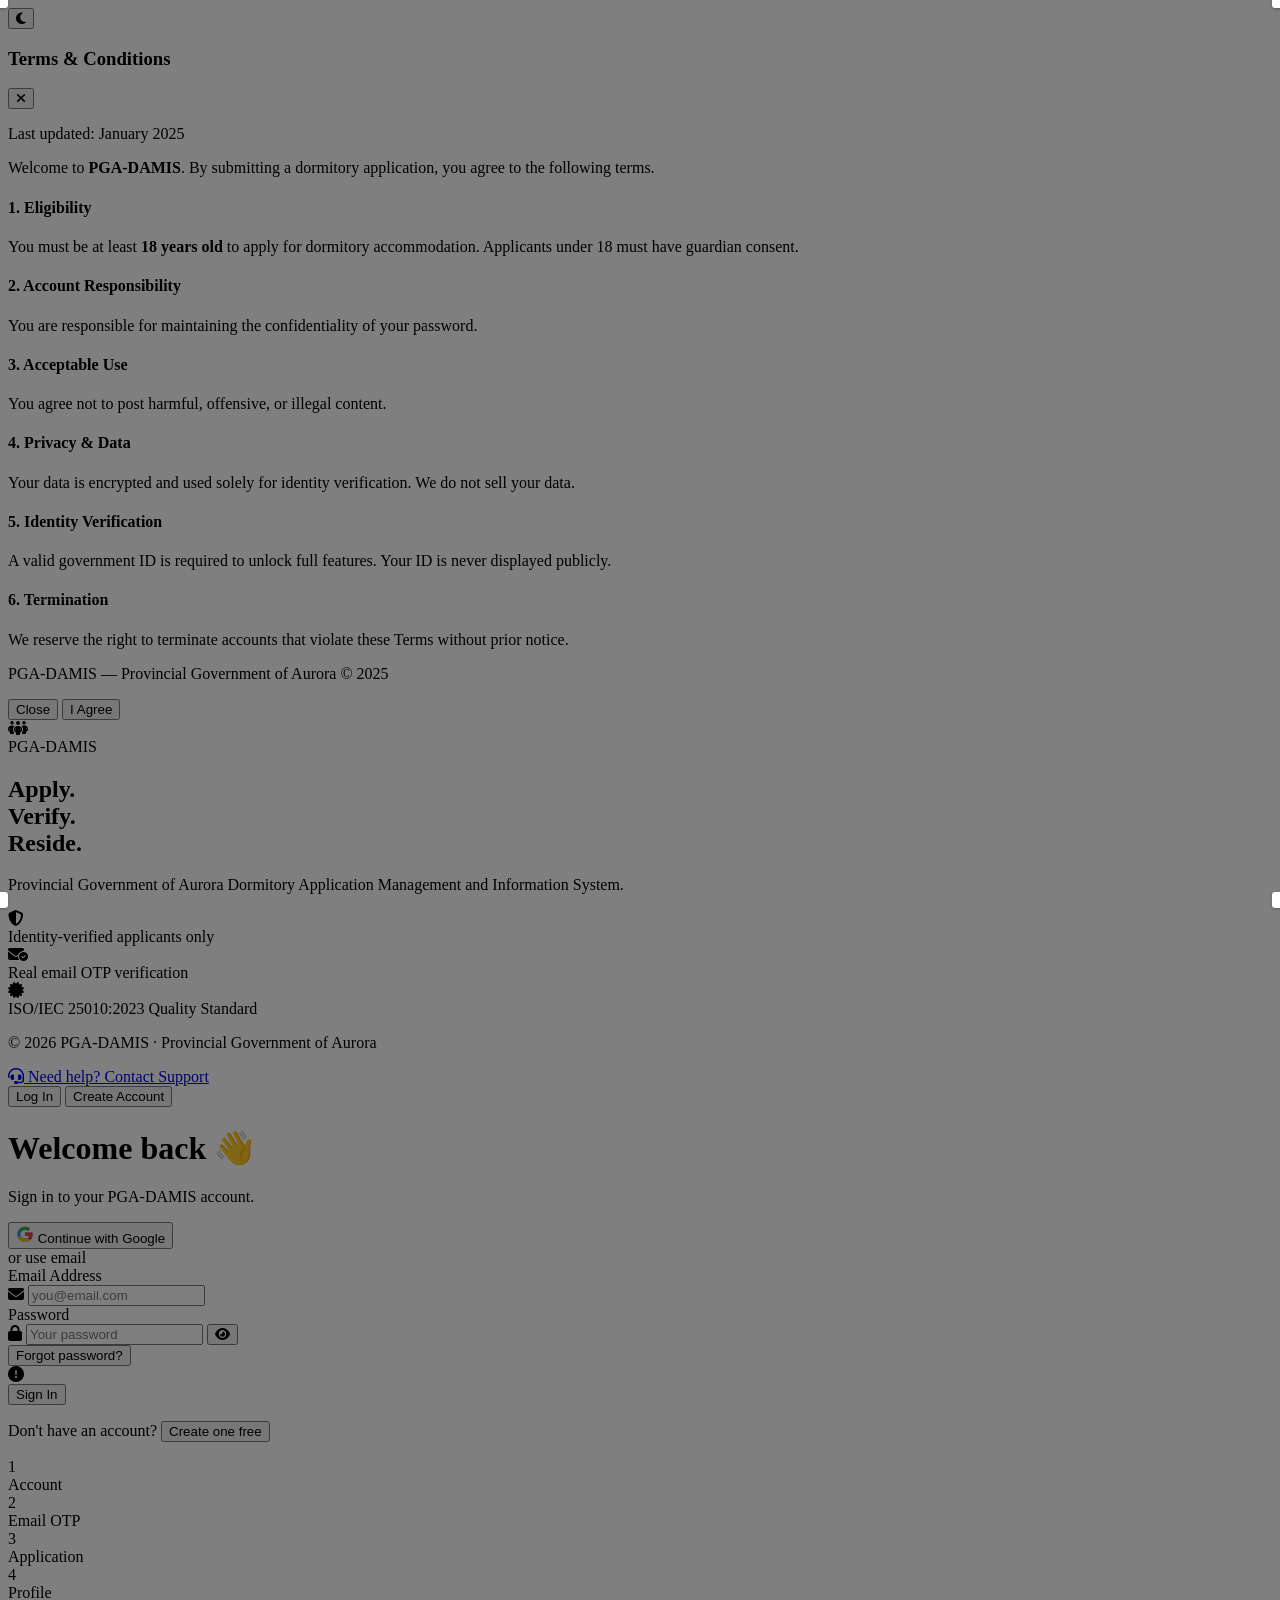
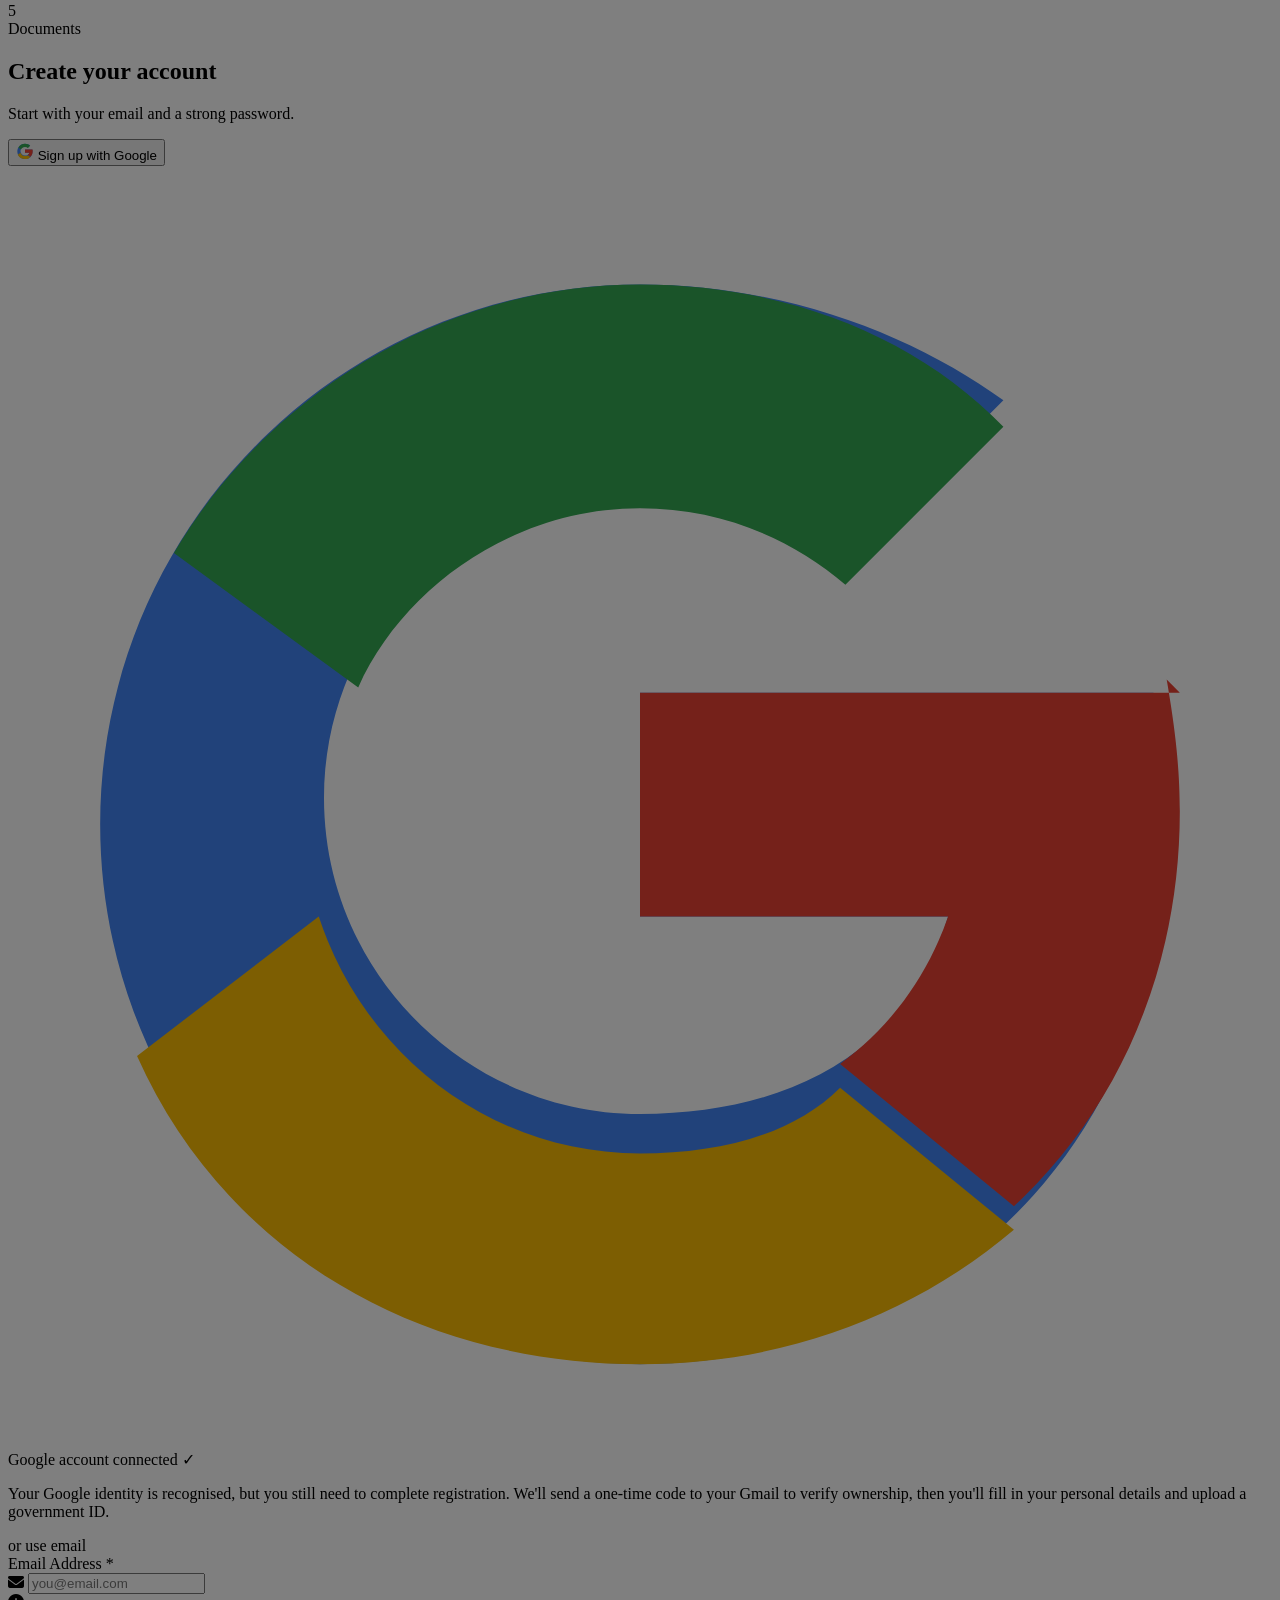
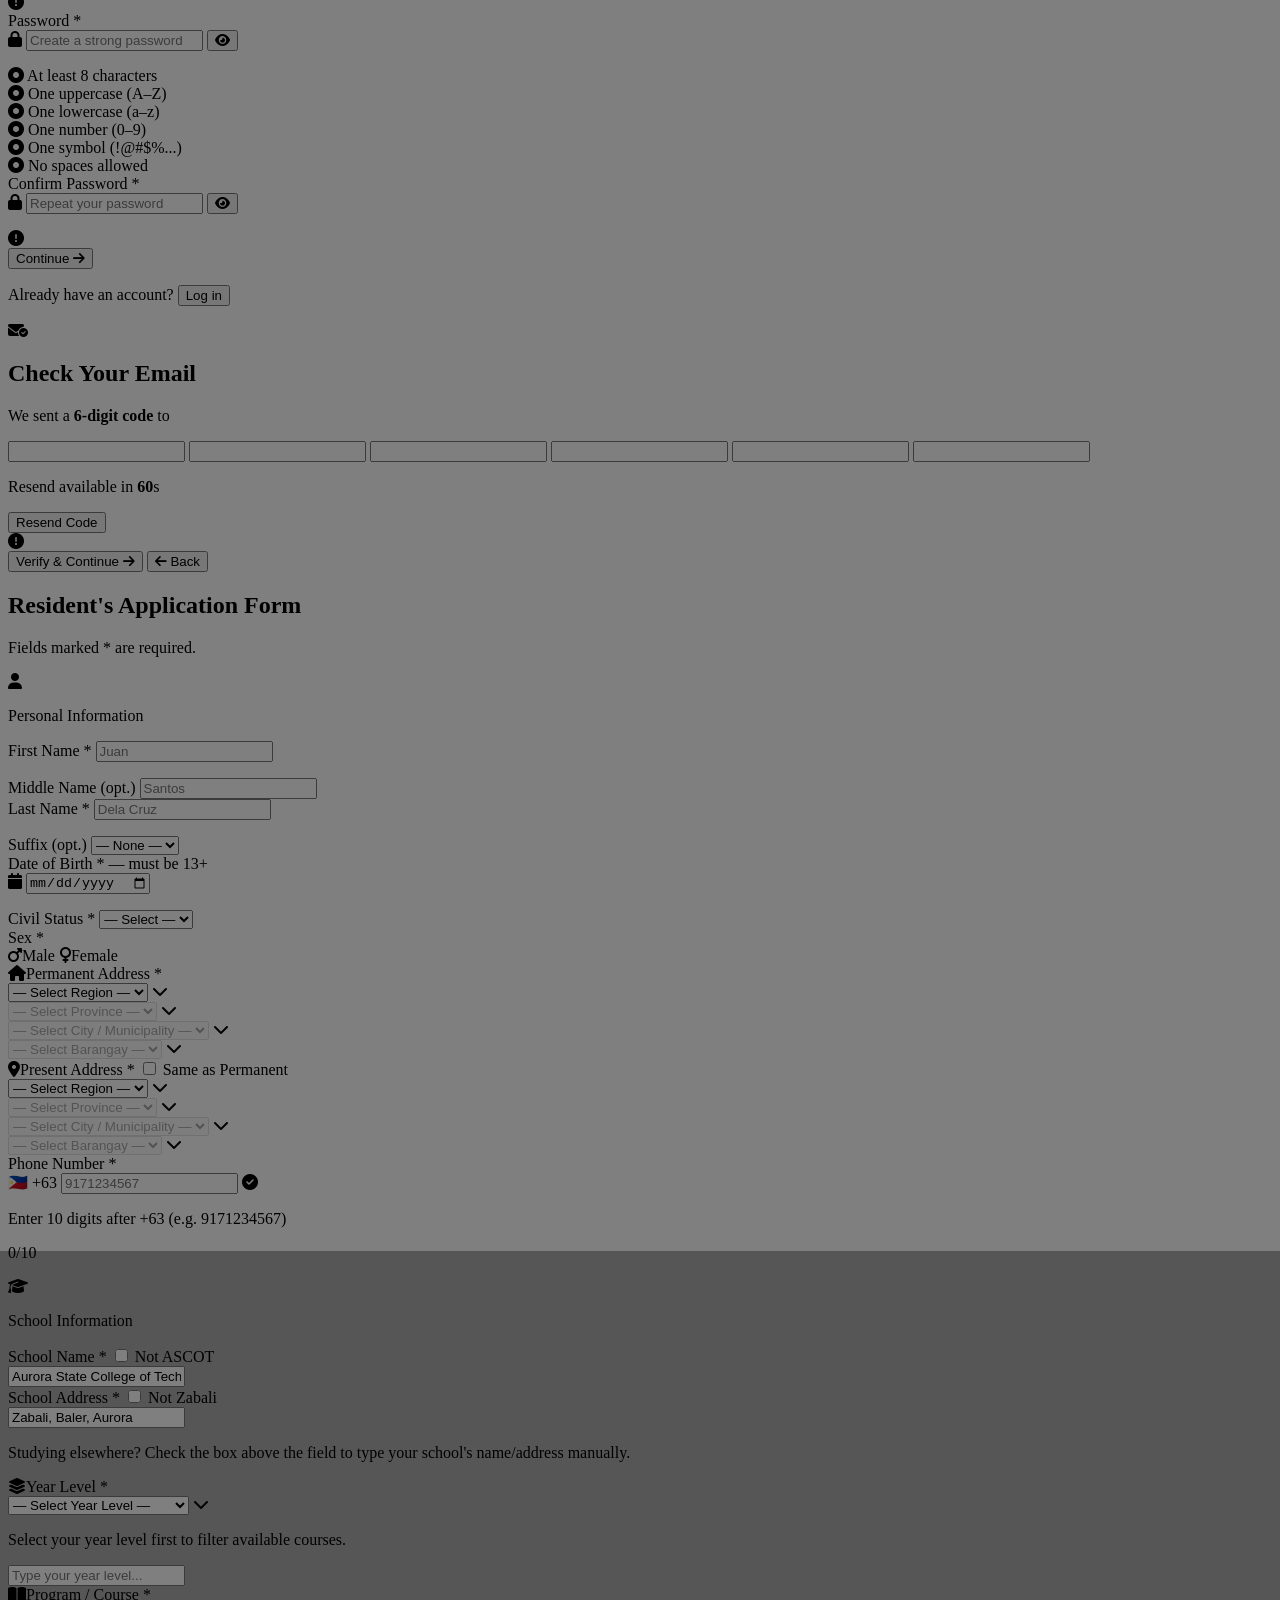
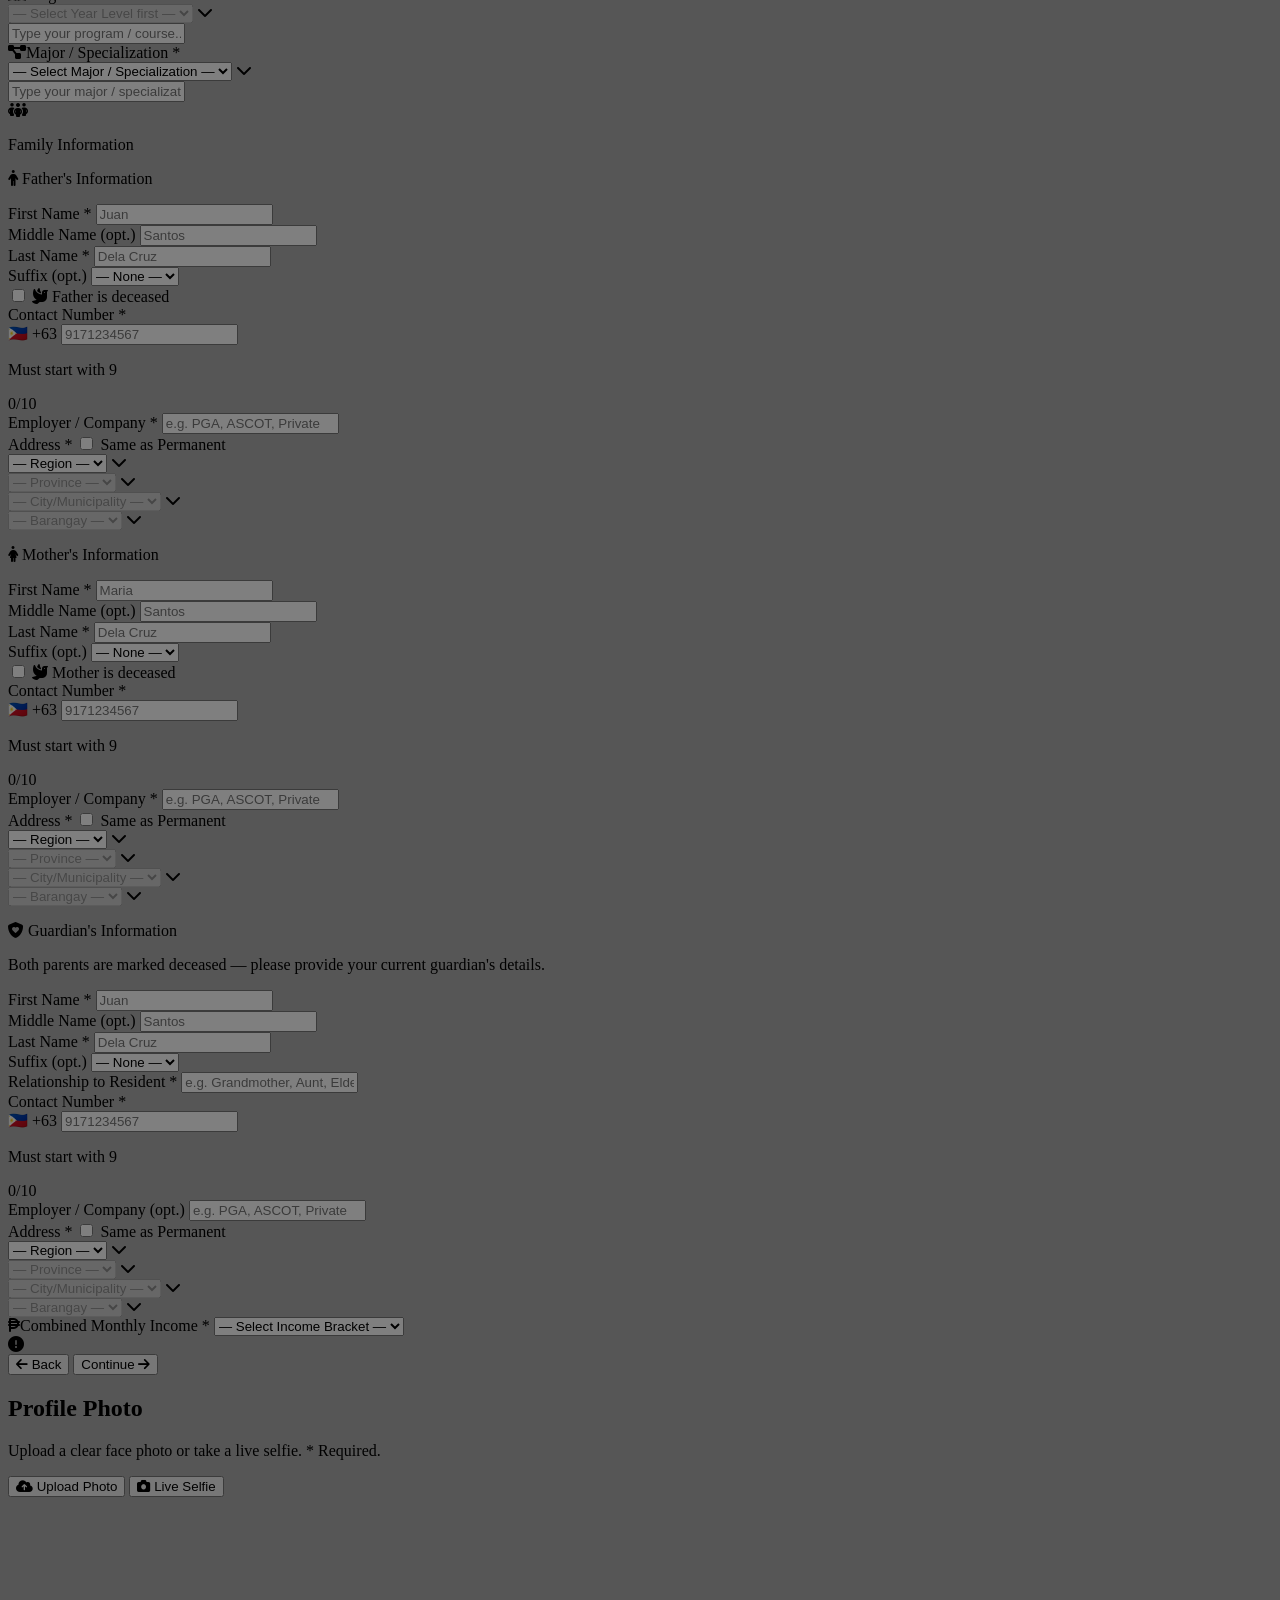
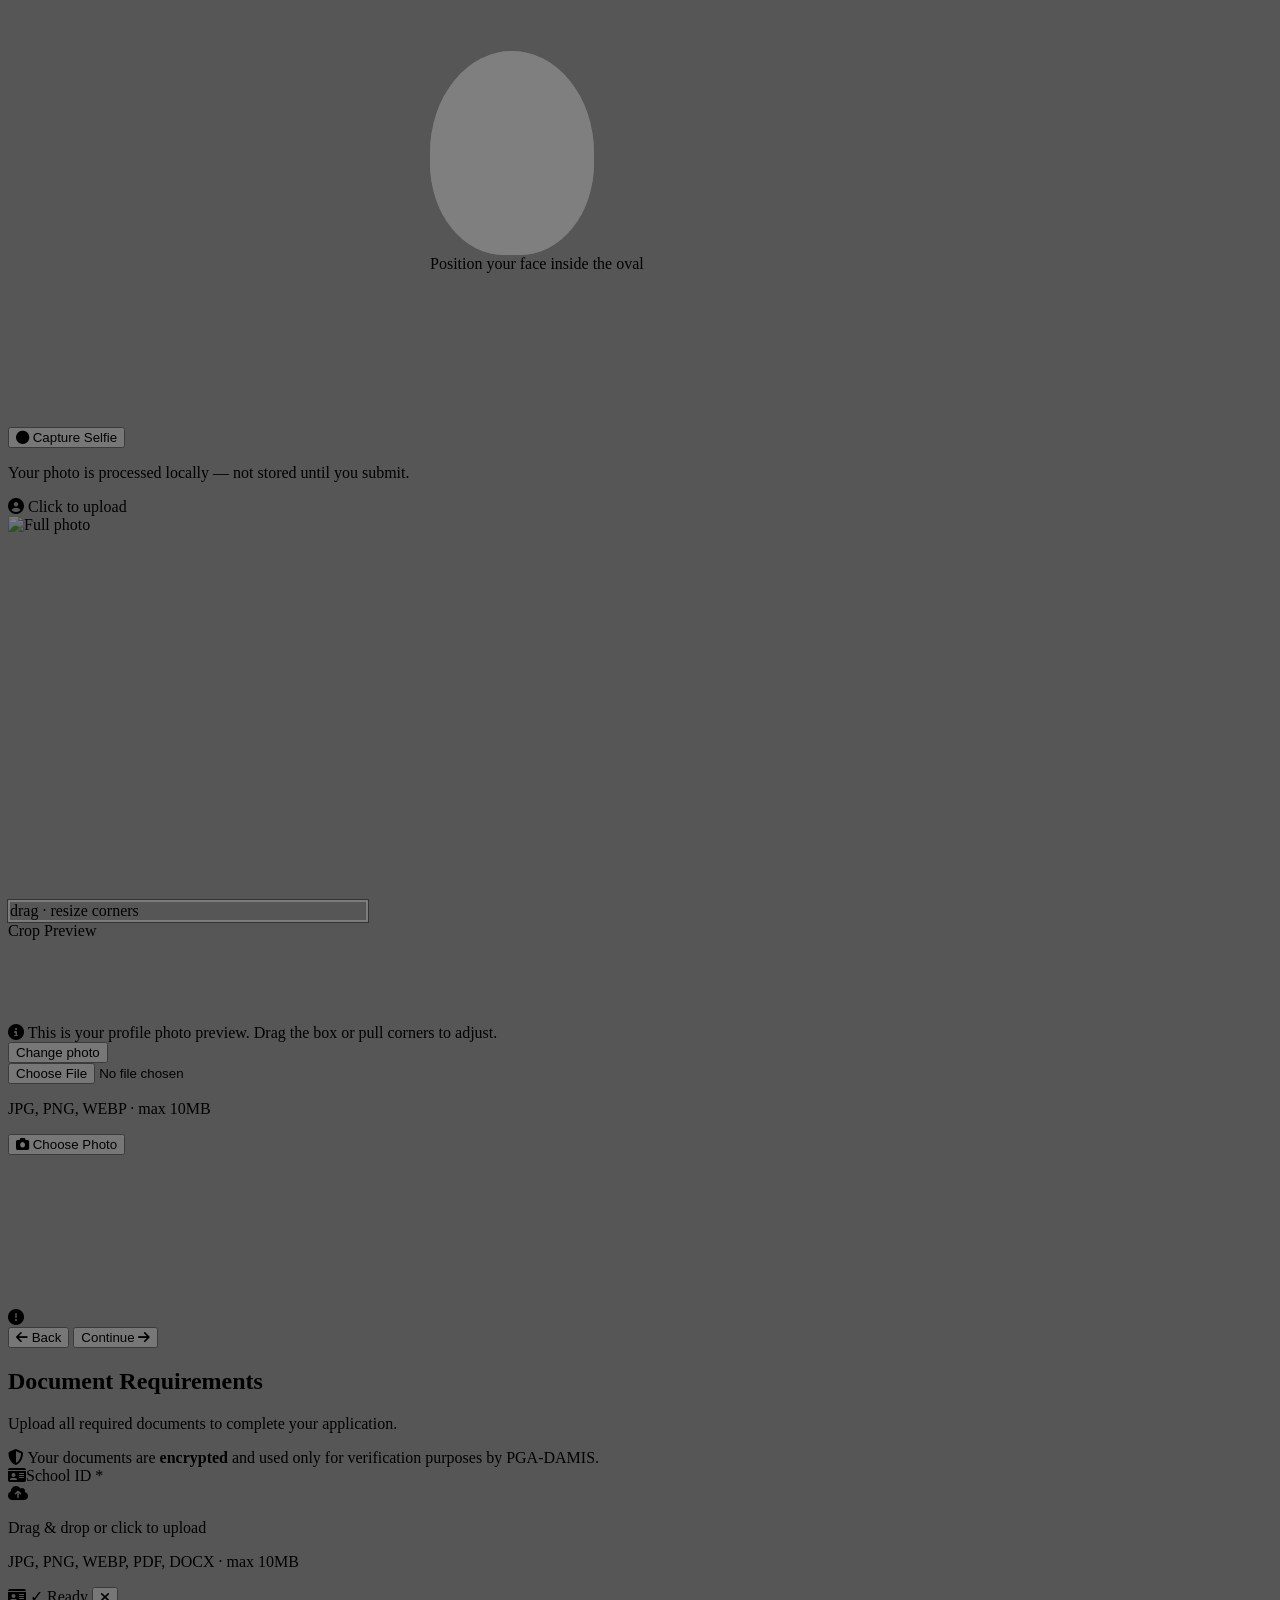
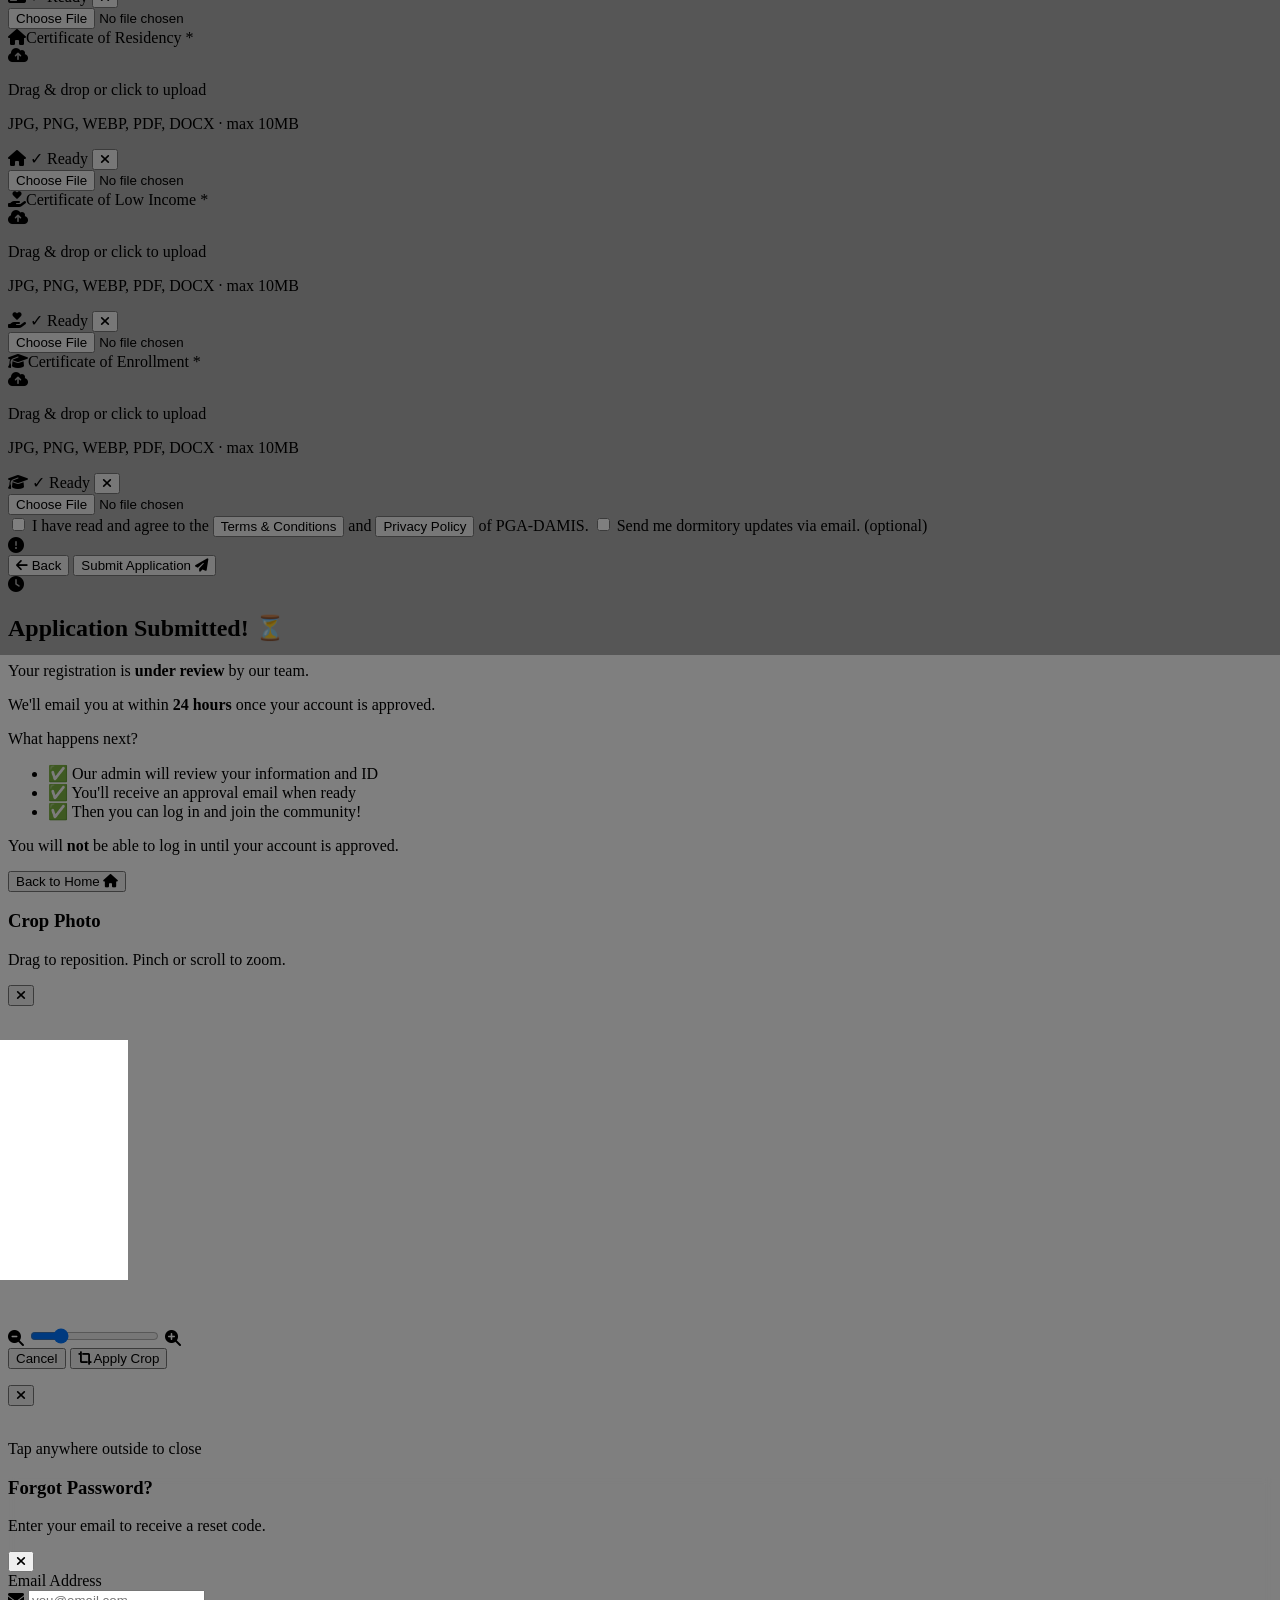
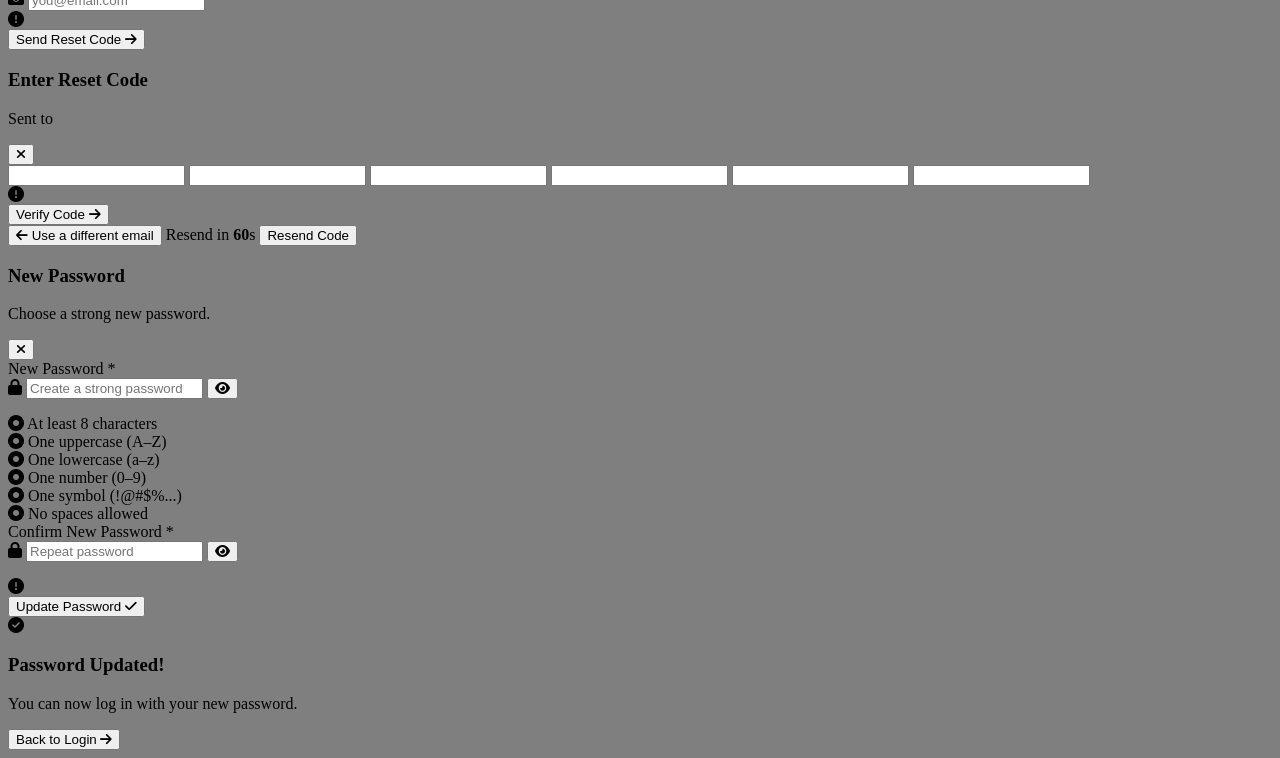
==== public/index.html @ a1fb6dff "Add manual entry+suggestions for course fields, manual school toggle, deceased parent flags, and gua" ====
<!DOCTYPE html>
<html lang="en">
<head>
  <meta charset="UTF-8"/>
  <meta name="viewport" content="width=device-width, initial-scale=1.0"/>
  <title>PGA-DAMIS — Dormitory Application</title>
  <script src="https://cdn.tailwindcss.com"></script>
  <link href="https://fonts.googleapis.com/css2?family=Plus+Jakarta+Sans:wght@300;400;500;600;700;800&display=swap" rel="stylesheet"/>
  <link rel="stylesheet" href="https://cdnjs.cloudflare.com/ajax/libs/font-awesome/6.5.0/css/all.min.css"/>
  <link rel="stylesheet" href="/css/auth.css"/>
  <script>
    // Apply dark mode immediately to avoid flash
    if (localStorage.theme === 'dark' || (!('theme' in localStorage) && window.matchMedia('(prefers-color-scheme: dark)').matches)) {
      document.documentElement.classList.add('dark');
    }
  </script>
  <script>
    tailwind.config = {
      darkMode: 'class',
      theme: {
        extend: {
          fontFamily: { sans: ['Plus Jakarta Sans','sans-serif'] },
          colors: { brand: { 50:'#eff6ff',100:'#dbeafe',200:'#bfdbfe',400:'#60a5fa',500:'#3b82f6',600:'#2563eb',700:'#1d4ed8' } }
        }
      }
    }
  </script>
</head>
<body class="min-h-screen bg-slate-100 dark:bg-slate-950 font-sans flex items-center justify-center p-4 transition-colors">

<!-- Dark mode toggle -->
<button onclick="toggleDark()" id="dark-btn" title="Toggle dark mode"
  class="fixed top-4 right-4 z-50 w-9 h-9 rounded-xl bg-white dark:bg-slate-800 border border-slate-200 dark:border-slate-700 shadow-sm flex items-center justify-center text-slate-500 dark:text-slate-300 hover:bg-slate-50 dark:hover:bg-slate-700 transition-colors">
  <i id="dark-icon" class="fa-solid fa-moon text-sm"></i>
</button>

<!-- TERMS MODAL -->
<div id="terms-modal" class="fixed inset-0 z-50 hidden items-center justify-center modal-bg p-4">
  <div class="bg-white dark:bg-slate-900 rounded-2xl shadow-2xl w-full max-w-lg anim-pop">
    <div class="flex items-center justify-between px-6 py-4 border-b border-slate-100">
      <h3 class="font-extrabold text-slate-800 text-lg">Terms &amp; Conditions</h3>
      <button onclick="closeTerms()" class="w-8 h-8 rounded-full bg-slate-100 hover:bg-slate-200 flex items-center justify-center text-slate-500"><i class="fa-solid fa-xmark text-sm"></i></button>
    </div>
    <div class="terms-body px-6 py-4 text-sm text-slate-600 leading-relaxed space-y-3">
      <p class="font-bold text-slate-700">Last updated: January 2025</p>
      <p>Welcome to <strong>PGA-DAMIS</strong>. By submitting a dormitory application, you agree to the following terms.</p>
      <h4 class="font-bold text-slate-700 mt-2">1. Eligibility</h4>
      <p>You must be at least <strong>18 years old</strong> to apply for dormitory accommodation. Applicants under 18 must have guardian consent.</p>
      <h4 class="font-bold text-slate-700">2. Account Responsibility</h4>
      <p>You are responsible for maintaining the confidentiality of your password.</p>
      <h4 class="font-bold text-slate-700">3. Acceptable Use</h4>
      <p>You agree not to post harmful, offensive, or illegal content.</p>
      <h4 class="font-bold text-slate-700">4. Privacy &amp; Data</h4>
      <p>Your data is encrypted and used solely for identity verification. We do not sell your data.</p>
      <h4 class="font-bold text-slate-700">5. Identity Verification</h4>
      <p>A valid government ID is required to unlock full features. Your ID is never displayed publicly.</p>
      <h4 class="font-bold text-slate-700">6. Termination</h4>
      <p>We reserve the right to terminate accounts that violate these Terms without prior notice.</p>
      <p class="text-slate-400 text-xs pt-2">PGA-DAMIS — Provincial Government of Aurora © 2025</p>
    </div>
    <div class="px-6 py-4 border-t border-slate-100 flex gap-3">
      <button onclick="closeTerms()" class="flex-1 border border-slate-200 text-slate-500 font-bold py-2.5 rounded-xl text-sm hover:bg-slate-50">Close</button>
      <button onclick="acceptTerms()" class="flex-1 bg-blue-600 hover:bg-blue-700 text-white font-bold py-2.5 rounded-xl text-sm">I Agree</button>
    </div>
  </div>
</div>

<!-- MAIN CARD -->
<div class="w-full max-w-5xl bg-white dark:bg-slate-900 rounded-3xl shadow-2xl overflow-hidden flex min-h-[600px]">

  <!-- LEFT BRAND PANEL -->
  <div class="brand-panel hidden md:flex flex-col justify-between w-[42%] p-10 text-white relative z-10">
    <div class="brand-dots"></div>
    <div class="relative z-10 flex items-center gap-3">
      <div class="w-10 h-10 bg-white/20 rounded-xl flex items-center justify-center backdrop-blur-sm">
        <i class="fa-solid fa-people-group text-white text-lg"></i>
      </div>
      <span class="text-xl font-extrabold tracking-tight">PGA-DAMIS</span>
    </div>
    <div class="relative z-10 space-y-5">
      <div class="w-12 h-1 bg-white/40 rounded-full"></div>
      <h2 class="text-3xl font-extrabold leading-snug">Apply.<br/>Verify.<br/>Reside.</h2>
      <p class="text-white/65 text-sm leading-relaxed">Provincial Government of Aurora Dormitory Application Management and Information System.</p>
      <div class="space-y-3 pt-1">
        <div class="flex items-center gap-3 text-sm text-white/75">
          <div class="w-7 h-7 rounded-full bg-white/15 flex items-center justify-center flex-shrink-0"><i class="fa-solid fa-shield-halved text-xs"></i></div>
          Identity-verified applicants only
        </div>
        <div class="flex items-center gap-3 text-sm text-white/75">
          <div class="w-7 h-7 rounded-full bg-white/15 flex items-center justify-center flex-shrink-0"><i class="fa-solid fa-envelope-circle-check text-xs"></i></div>
          Real email OTP verification
        </div>
        <div class="flex items-center gap-3 text-sm text-white/75">
          <div class="w-7 h-7 rounded-full bg-white/15 flex items-center justify-center flex-shrink-0"><i class="fa-solid fa-certificate text-xs"></i></div>
          ISO/IEC 25010:2023 Quality Standard
        </div>
      </div>
    </div>
    <p class="relative z-10 text-white/35 text-xs">© 2026 PGA-DAMIS · Provincial Government of Aurora</p>
    <a href="mailto:support@pgadamis.gov.ph" id="support-link"
       class="relative z-10 mt-3 flex items-center gap-2 text-white/50 hover:text-white/80 text-xs transition-colors cursor-pointer"
       onclick="event.preventDefault();showSupportInfo()">
      <i class="fa-solid fa-headset"></i> Need help? Contact Support
    </a>
  </div>

  <!-- RIGHT FORM PANEL -->
  <div class="flex-1 flex flex-col overflow-hidden bg-white dark:bg-slate-900 transition-colors">
    <div class="flex border-b border-slate-100 dark:border-slate-700 flex-shrink-0 bg-white dark:bg-slate-900">
      <button id="tab-login" onclick="showTab('login')" class="flex-1 py-4 text-sm font-bold text-blue-600 border-b-2 border-blue-600 transition-all dark:text-blue-400">Log In</button>
      <button id="tab-signup" onclick="showTab('signup')" class="flex-1 py-4 text-sm font-bold text-slate-400 dark:text-slate-500 border-b-2 border-transparent hover:text-slate-600 dark:hover:text-slate-300 transition-all">Create Account</button>
    </div>

    <div class="flex-1 overflow-y-auto">

      <!-- ═══ LOGIN ═══ -->
      <div id="panel-login" class="p-8 anim-fade-up">
        <h1 class="text-2xl font-extrabold text-slate-800 dark:text-white mb-1">Welcome back 👋</h1>
        <p class="text-slate-400 text-sm mb-6">Sign in to your PGA-DAMIS account.</p>

        <button onclick="handleGoogleAuth('login')"
          class="w-full flex items-center justify-center gap-3 border border-slate-200 dark:border-slate-700 dark:bg-slate-800 dark:text-slate-200 dark:hover:bg-slate-700 rounded-xl py-3 text-sm font-semibold text-slate-600 hover:bg-slate-50 hover:border-slate-300 mb-5 transition-all">
          <svg width="18" height="18" viewBox="0 0 48 48"><path fill="#4285F4" d="M44.5 20H24v8.5h11.7C34.2 33.6 29.7 36 24 36c-6.6 0-12-5.4-12-12s5.4-12 12-12c3 0 5.7 1.1 7.8 2.9l6-6C34.5 6.5 29.6 4.5 24 4.5 12.7 4.5 3.5 13.7 3.5 25S12.7 45.5 24 45.5c10.7 0 20-7.7 20-20.5 0-1.3-.1-2.7-.5-5z"/><path fill="#34A853" d="M6.3 14.7l7 5.1C15 16 19.2 13 24 13c3 0 5.7 1.1 7.8 2.9l6-6C34.5 6.5 29.6 4.5 24 4.5c-7.7 0-14.3 4.4-17.7 10.2z"/><path fill="#FBBC05" d="M24 45.5c5.6 0 10.4-1.9 14.2-5.1l-6.6-5.4C29.8 36.8 27 37.5 24 37.5c-5.7 0-10.5-3.8-12.2-9l-6.9 5.3C8.2 41.2 15.5 45.5 24 45.5z"/><path fill="#EA4335" d="M44.5 20H24v8.5h11.7c-.8 2.3-2.2 4.2-4.1 5.6l6.6 5.4c3.9-3.6 6.3-8.9 6.3-15 0-1.3-.1-2.7-.5-5z"/></svg>
          Continue with Google
        </button>

        <div class="flex items-center gap-3 mb-5"><div class="flex-1 h-px bg-slate-200 dark:bg-slate-700"></div><span class="text-xs text-slate-400 dark:text-slate-600 font-medium">or use email</span><div class="flex-1 h-px bg-slate-100 dark:bg-slate-700"></div></div>

        <div class="mb-4">
          <label class="block text-sm font-semibold text-slate-600 dark:text-slate-300 mb-1.5">Email Address</label>
          <div class="relative"><i class="fa-solid fa-envelope absolute left-3.5 top-1/2 -translate-y-1/2 text-slate-300 text-sm"></i>
            <input id="login-email" type="email" placeholder="you@email.com" autocomplete="email" onkeydown="if(event.key==='Enter'){event.preventDefault();$('login-pass').focus();}" class="form-input pl-10 pr-4 py-3 rounded-xl border border-slate-200 dark:border-slate-600 bg-slate-50 dark:bg-slate-800 text-sm text-slate-700 dark:text-slate-100 placeholder:text-slate-300 dark:placeholder:text-slate-500 transition-colors"/></div>
        </div>
        <div class="mb-2">
          <label class="block text-sm font-semibold text-slate-600 dark:text-slate-300 mb-1.5">Password</label>
          <div class="relative"><i class="fa-solid fa-lock absolute left-3.5 top-1/2 -translate-y-1/2 text-slate-300 text-sm"></i>
            <input id="login-pass" type="password" placeholder="Your password" autocomplete="current-password" onkeydown="if(event.key==='Enter' && $('panel-forgot').classList.contains('hidden'))handleLogin()" class="form-input pl-10 pr-10 py-3 rounded-xl border border-slate-200 dark:border-slate-600 bg-slate-50 dark:bg-slate-800 text-sm text-slate-700 dark:text-slate-100 placeholder:text-slate-300 dark:placeholder:text-slate-500 transition-colors"/>
            <button type="button" onclick="toggleVis('login-pass',this)" class="absolute right-3.5 top-1/2 -translate-y-1/2 text-slate-300 hover:text-slate-500"><i class="fa-solid fa-eye text-sm"></i></button></div>
        </div>
        <div class="flex justify-end mb-5"><button type="button" onclick="showForgot()" class="text-xs text-blue-600 font-semibold hover:underline">Forgot password?</button></div>

        <div id="login-err" class="hidden mb-4 p-3 bg-red-50 border border-red-100 rounded-xl text-red-500 text-sm flex items-start gap-2" role="alert">
          <i class="fa-solid fa-circle-exclamation mt-0.5 flex-shrink-0"></i><span id="login-err-txt"></span></div>

        <button id="btn-login" onclick="handleLogin()" class="w-full bg-blue-600 hover:bg-blue-700 text-white font-bold py-3.5 rounded-xl text-sm shadow-lg shadow-blue-200 transition-all">Sign In</button>
        <p class="text-center text-sm text-slate-400 mt-5">Don't have an account? <button onclick="showTab('signup')" class="text-blue-600 font-semibold hover:underline">Create one free</button></p>
      </div>

      <!-- ═══ SIGN UP ═══ -->
      <div id="panel-signup" class="hidden">

        <!-- Progress dots -->
        <div class="px-8 pt-5 pb-0">
          <div class="flex justify-between items-center mb-3">
            <div class="flex items-center gap-1.5"><div id="dot1" class="w-6 h-6 rounded-full bg-blue-600 text-white text-xs font-bold flex items-center justify-center">1</div><span id="lbl1" class="text-xs font-bold text-blue-600 hidden sm:inline">Account</span></div>
            <div class="flex-1 h-px bg-slate-100 mx-1"></div>
            <div class="flex items-center gap-1.5"><div id="dot2" class="w-6 h-6 rounded-full bg-slate-200 text-slate-400 text-xs font-bold flex items-center justify-center">2</div><span id="lbl2" class="text-xs font-semibold text-slate-300 hidden sm:inline">Email OTP</span></div>
            <div class="flex-1 h-px bg-slate-100 mx-1"></div>
            <div class="flex items-center gap-1.5"><div id="dot3" class="w-6 h-6 rounded-full bg-slate-200 text-slate-400 text-xs font-bold flex items-center justify-center">3</div><span id="lbl3" class="text-xs font-semibold text-slate-300 hidden sm:inline">Application</span></div>
            <div class="flex-1 h-px bg-slate-100 mx-1"></div>
            <div class="flex items-center gap-1.5"><div id="dot4" class="w-6 h-6 rounded-full bg-slate-200 text-slate-400 text-xs font-bold flex items-center justify-center">4</div><span id="lbl4" class="text-xs font-semibold text-slate-300 hidden sm:inline">Profile</span></div>
            <div class="flex-1 h-px bg-slate-100 mx-1"></div>
            <div class="flex items-center gap-1.5"><div id="dot5" class="w-6 h-6 rounded-full bg-slate-200 text-slate-400 text-xs font-bold flex items-center justify-center">5</div><span id="lbl5" class="text-xs font-semibold text-slate-300 hidden sm:inline">Documents</span></div>
          </div>
          <div class="w-full bg-slate-100 rounded-full h-1 mb-5"><div id="prog-bar" class="step-bar h-1 bg-blue-600 rounded-full" style="width:20%"></div></div>
        </div>

        <!-- ── STEP 1: Account ── -->
        <div id="step-1" class="px-8 pb-8 anim-fade-up">
          <h2 class="text-xl font-extrabold text-slate-800 mb-1">Create your account</h2>
          <p class="text-slate-400 text-sm mb-5">Start with your email and a strong password.</p>

          <button id="btn-google-signup" onclick="handleGoogleAuth('signup')"
            class="w-full flex items-center justify-center gap-3 border border-slate-200 rounded-xl py-3 text-sm font-semibold text-slate-600 hover:bg-slate-50 mb-5 transition-all">
            <svg width="18" height="18" viewBox="0 0 48 48"><path fill="#4285F4" d="M44.5 20H24v8.5h11.7C34.2 33.6 29.7 36 24 36c-6.6 0-12-5.4-12-12s5.4-12 12-12c3 0 5.7 1.1 7.8 2.9l6-6C34.5 6.5 29.6 4.5 24 4.5 12.7 4.5 3.5 13.7 3.5 25S12.7 45.5 24 45.5c10.7 0 20-7.7 20-20.5 0-1.3-.1-2.7-.5-5z"/><path fill="#34A853" d="M6.3 14.7l7 5.1C15 16 19.2 13 24 13c3 0 5.7 1.1 7.8 2.9l6-6C34.5 6.5 29.6 4.5 24 4.5c-7.7 0-14.3 4.4-17.7 10.2z"/><path fill="#FBBC05" d="M24 45.5c5.6 0 10.4-1.9 14.2-5.1l-6.6-5.4C29.8 36.8 27 37.5 24 37.5c-5.7 0-10.5-3.8-12.2-9l-6.9 5.3C8.2 41.2 15.5 45.5 24 45.5z"/><path fill="#EA4335" d="M44.5 20H24v8.5h11.7c-.8 2.3-2.2 4.2-4.1 5.6l6.6 5.4c3.9-3.6 6.3-8.9 6.3-15 0-1.3-.1-2.7-.5-5z"/></svg>
            Sign up with Google
          </button>

          <!-- Shown after returning from Google OAuth for a NEW user -->
          <div id="google-banner" class="hidden mb-5 p-3.5 bg-blue-50 border border-blue-200 rounded-xl">
            <div class="flex items-start gap-3">
              <svg class="flex-shrink-0 mt-0.5 w-5 h-5" viewBox="0 0 48 48"><path fill="#4285F4" d="M44.5 20H24v8.5h11.7C34.2 33.6 29.7 36 24 36c-6.6 0-12-5.4-12-12s5.4-12 12-12c3 0 5.7 1.1 7.8 2.9l6-6C34.5 6.5 29.6 4.5 24 4.5 12.7 4.5 3.5 13.7 3.5 25S12.7 45.5 24 45.5c10.7 0 20-7.7 20-20.5 0-1.3-.1-2.7-.5-5z"/><path fill="#34A853" d="M6.3 14.7l7 5.1C15 16 19.2 13 24 13c3 0 5.7 1.1 7.8 2.9l6-6C34.5 6.5 29.6 4.5 24 4.5c-7.7 0-14.3 4.4-17.7 10.2z"/><path fill="#FBBC05" d="M24 45.5c5.6 0 10.4-1.9 14.2-5.1l-6.6-5.4C29.8 36.8 27 37.5 24 37.5c-5.7 0-10.5-3.8-12.2-9l-6.9 5.3C8.2 41.2 15.5 45.5 24 45.5z"/><path fill="#EA4335" d="M44.5 20H24v8.5h11.7c-.8 2.3-2.2 4.2-4.1 5.6l6.6 5.4c3.9-3.6 6.3-8.9 6.3-15 0-1.3-.1-2.7-.5-5z"/></svg>
              <div>
                <p class="text-sm font-bold text-blue-700">Google account connected ✓</p>
                <p id="google-banner-email" class="text-xs font-mono text-blue-600 mt-0.5 mb-1.5"></p>
                <p class="text-xs text-blue-600 leading-relaxed">Your Google identity is recognised, but you still need to complete registration. We'll send a one-time code to your Gmail to verify ownership, then you'll fill in your personal details and upload a government ID.</p>
              </div>
            </div>
          </div>

          <div class="flex items-center gap-3 mb-5"><div class="flex-1 h-px bg-slate-100 dark:bg-slate-700"></div><span class="text-xs text-slate-400 dark:text-slate-600 font-medium">or use email</span><div class="flex-1 h-px bg-slate-100 dark:bg-slate-700"></div></div>

          <div class="mb-4">
            <label class="block text-sm font-semibold text-slate-600 dark:text-slate-300 mb-1.5" for="reg-email">Email Address <span class="text-red-400">*</span></label>
            <div class="relative"><i class="fa-solid fa-envelope absolute left-3.5 top-1/2 -translate-y-1/2 text-slate-300 text-sm"></i>
              <input id="reg-email" type="email" placeholder="you@email.com" autocomplete="email" oninput="clearEmailTakenMsg()"
                onkeydown="if(event.key==='Enter'){event.preventDefault();$('reg-pass').focus();}"
                class="form-input pl-10 pr-4 py-3 rounded-xl border border-slate-200 dark:border-slate-600 bg-slate-50 dark:bg-slate-800 text-sm text-slate-700 dark:text-slate-100 placeholder:text-slate-300 dark:placeholder:text-slate-500 transition-colors"/></div>
            <!-- Inline email-already-taken message — stays under the field, no navigation -->
            <div id="email-taken-msg" class="hidden mt-2 p-2.5 bg-red-50 border border-red-100 rounded-lg flex items-start gap-2">
              <i class="fa-solid fa-circle-exclamation text-red-400 mt-0.5 flex-shrink-0 text-xs"></i>
              <span id="email-taken-txt" class="text-xs text-red-600 font-medium leading-snug"></span>
            </div>
          </div>

          <!-- Password fields — hidden while Google signup is active -->
          <div id="pass-fields">
            <div class="mb-3">
              <label class="block text-sm font-semibold text-slate-600 dark:text-slate-300 mb-1.5" for="reg-pass">Password <span class="text-red-400">*</span></label>
              <div class="relative"><i class="fa-solid fa-lock absolute left-3.5 top-1/2 -translate-y-1/2 text-slate-300 text-sm"></i>
                <input id="reg-pass" type="password" placeholder="Create a strong password" autocomplete="new-password" oninput="evalPass(this.value)" onkeydown="if(event.key==='Enter'){event.preventDefault();$('reg-conf').focus();}"
                  class="form-input pl-10 pr-10 py-3 rounded-xl border border-slate-200 dark:border-slate-600 bg-slate-50 dark:bg-slate-800 text-sm text-slate-700 dark:text-slate-100 placeholder:text-slate-300 dark:placeholder:text-slate-500 transition-colors"/>
                <button type="button" onclick="toggleVis('reg-pass',this)" class="absolute right-3.5 top-1/2 -translate-y-1/2 text-slate-300 hover:text-slate-500"><i class="fa-solid fa-eye text-sm"></i></button></div>
              <div class="flex gap-1 mt-2"><div id="seg1" class="seg flex-1"></div><div id="seg2" class="seg flex-1"></div><div id="seg3" class="seg flex-1"></div><div id="seg4" class="seg flex-1"></div></div>
              <p id="str-lbl" class="text-xs mt-1 h-4"></p>
              <div class="mt-3 grid grid-cols-2 gap-x-4 gap-y-1.5">
                <div class="req-item bad flex items-center gap-1.5 text-xs" id="req-len"><i class="fa-solid fa-circle-dot text-[10px]"></i> At least 8 characters</div>
                <div class="req-item bad flex items-center gap-1.5 text-xs" id="req-upper"><i class="fa-solid fa-circle-dot text-[10px]"></i> One uppercase (A–Z)</div>
                <div class="req-item bad flex items-center gap-1.5 text-xs" id="req-lower"><i class="fa-solid fa-circle-dot text-[10px]"></i> One lowercase (a–z)</div>
                <div class="req-item bad flex items-center gap-1.5 text-xs" id="req-num"><i class="fa-solid fa-circle-dot text-[10px]"></i> One number (0–9)</div>
                <div class="req-item bad flex items-center gap-1.5 text-xs" id="req-sym"><i class="fa-solid fa-circle-dot text-[10px]"></i> One symbol (!@#$%...)</div>
                <div class="req-item bad flex items-center gap-1.5 text-xs" id="req-ns"><i class="fa-solid fa-circle-dot text-[10px]"></i> No spaces allowed</div>
              </div>
            </div>
            <div class="mb-6">
              <label class="block text-sm font-semibold text-slate-600 dark:text-slate-300 mb-1.5" for="reg-conf">Confirm Password <span class="text-red-400">*</span></label>
              <div class="relative"><i class="fa-solid fa-lock absolute left-3.5 top-1/2 -translate-y-1/2 text-slate-300 text-sm"></i>
                <input id="reg-conf" type="password" placeholder="Repeat your password" autocomplete="new-password" oninput="checkMatch()" onkeydown="if(event.key==='Enter'){event.preventDefault();go(1);}"
                  class="form-input pl-10 pr-10 py-3 rounded-xl border border-slate-200 dark:border-slate-600 bg-slate-50 dark:bg-slate-800 text-sm text-slate-700 dark:text-slate-100 placeholder:text-slate-300 dark:placeholder:text-slate-500 transition-colors"/>
                <button type="button" onclick="toggleVis('reg-conf',this)" class="absolute right-3.5 top-1/2 -translate-y-1/2 text-slate-300 hover:text-slate-500"><i class="fa-solid fa-eye text-sm"></i></button></div>
              <p id="match-msg" class="text-xs mt-1 h-4"></p>
            </div>
          </div>

          <div id="err-1" class="hidden mb-4 p-3 bg-red-50 border border-red-100 rounded-xl text-red-500 text-sm flex items-start gap-2" role="alert">
            <i class="fa-solid fa-circle-exclamation mt-0.5 flex-shrink-0"></i><span id="err-1-txt"></span></div>

          <button id="btn-step1" onclick="go(1)" class="w-full bg-blue-600 hover:bg-blue-700 text-white font-bold py-3.5 rounded-xl text-sm shadow-lg shadow-blue-200 transition-all">
            Continue <i class="fa-solid fa-arrow-right ml-1.5"></i></button>
          <p class="text-center text-sm text-slate-400 mt-4">Already have an account? <button onclick="showTab('login')" class="text-blue-600 font-semibold hover:underline">Log in</button></p>
        </div>

        <!-- ── STEP 2: Email OTP ── -->
        <div id="step-2" class="hidden px-8 pb-8 anim-slide-in">
          <div class="flex flex-col items-center text-center mb-6">
            <div class="w-16 h-16 bg-blue-50 rounded-full flex items-center justify-center mb-3 mt-2">
              <i class="fa-solid fa-envelope-circle-check text-3xl text-blue-600"></i>
            </div>
            <h2 class="text-xl font-extrabold text-slate-800 mb-1">Check Your Email</h2>
            <p class="text-slate-400 text-sm">We sent a <strong class="text-slate-600">6-digit code</strong> to<br/><span id="otp-email" class="text-blue-600 font-bold"></span></p>
          </div>

          <div class="flex justify-center gap-2 mb-4" role="group" aria-label="Enter verification code">
            <input class="otp-box" id="o1" type="text" maxlength="1" inputmode="numeric" autocomplete="one-time-code"
              oninput="otpMove(this,null,'o2')" onkeydown="otpBack(event,null)"
              onpaste="otpPaste(event)" aria-label="Digit 1"/>
            <input class="otp-box" id="o2" type="text" maxlength="1" inputmode="numeric"
              oninput="otpMove(this,'o1','o3')" onkeydown="otpBack(event,'o1')"
              onpaste="otpPaste(event)" aria-label="Digit 2"/>
            <input class="otp-box" id="o3" type="text" maxlength="1" inputmode="numeric"
              oninput="otpMove(this,'o2','o4')" onkeydown="otpBack(event,'o2')"
              onpaste="otpPaste(event)" aria-label="Digit 3"/>
            <input class="otp-box" id="o4" type="text" maxlength="1" inputmode="numeric"
              oninput="otpMove(this,'o3','o5')" onkeydown="otpBack(event,'o3')"
              onpaste="otpPaste(event)" aria-label="Digit 4"/>
            <input class="otp-box" id="o5" type="text" maxlength="1" inputmode="numeric"
              oninput="otpMove(this,'o4','o6')" onkeydown="otpBack(event,'o4')"
              onpaste="otpPaste(event)" aria-label="Digit 5"/>
            <input class="otp-box" id="o6" type="text" maxlength="1" inputmode="numeric"
              oninput="otpMove(this,'o5',null)" onkeydown="otpBack(event,'o5')"
              onpaste="otpPaste(event)" aria-label="Digit 6"/>
          </div>

          <div class="text-center mb-5">
            <p id="resend-timer" class="text-xs text-slate-400">Resend available in <strong id="cd" class="text-slate-600">60</strong>s</p>
            <button id="resend-btn" onclick="resendOTP()" class="hidden text-xs text-blue-600 font-semibold hover:underline">Resend Code</button>
          </div>

          <div id="err-2" class="hidden mb-4 p-3 bg-red-50 border border-red-100 rounded-xl text-red-500 text-sm flex items-start gap-2" role="alert">
            <i class="fa-solid fa-circle-exclamation mt-0.5 flex-shrink-0"></i><span id="err-2-txt"></span></div>

          <button id="btn-verify" onclick="verifyOTP()" class="w-full bg-blue-600 hover:bg-blue-700 text-white font-bold py-3.5 rounded-xl text-sm shadow-lg shadow-blue-200 transition-all mb-3">
            Verify &amp; Continue <i class="fa-solid fa-arrow-right ml-1"></i></button>
          <button onclick="back(2)" class="w-full border border-slate-200 text-slate-500 font-bold py-3 rounded-xl text-sm hover:bg-slate-50 transition-all">
            <i class="fa-solid fa-arrow-left mr-1"></i> Back</button>
        </div>

        <!-- ── STEP 3: Resident’s Application Form ── -->
        <div id="step-3" class="hidden px-8 pb-8 anim-slide-in">
          <h2 class="text-xl font-extrabold text-slate-800 dark:text-white mb-1">Resident's Application Form</h2>
          <p class="text-slate-400 text-sm mb-5">Fields marked <span class="text-red-400">*</span> are required.</p>

          <!-- ─────────────────────────────────────── -->
          <!-- PERSONAL INFORMATION                    -->
          <!-- ─────────────────────────────────────── -->
          <div class="mb-6">
            <div class="flex items-center gap-2 mb-4 pb-2 border-b-2 border-blue-100">
              <div class="w-7 h-7 rounded-lg bg-blue-100 flex items-center justify-center flex-shrink-0">
                <i class="fa-solid fa-user text-blue-500 text-sm"></i></div>
              <p class="text-sm font-extrabold text-slate-600 uppercase tracking-widest">Personal Information</p>
            </div>

            <!-- Row: First / Middle / Last / Suffix -->
            <div class="grid grid-cols-4 gap-2 mb-3">
              <div class="col-span-1">
                <label class="block text-xs font-semibold text-slate-600 dark:text-slate-300 mb-1.5">First Name <span class="text-red-400">*</span></label>
                <input id="reg-fname" type="text" placeholder="Juan" autocomplete="given-name" oninput="blockInvalidNameChars(this)" onblur="validateNameInline('reg-fname','fname-err')"
                  class="form-input w-full px-3 py-2.5 rounded-xl border border-slate-200 dark:border-slate-600 bg-slate-50 dark:bg-slate-800 text-sm text-slate-700 dark:text-slate-100 placeholder:text-slate-300 transition-colors"/>
                <p id="fname-err" class="hidden text-xs text-red-500 mt-1"></p>
              </div>
              <div class="col-span-1">
                <label class="block text-xs font-semibold text-slate-600 dark:text-slate-300 mb-1.5">Middle Name <span class="text-slate-300 font-normal">(opt.)</span></label>
                <input id="reg-mname" type="text" placeholder="Santos" autocomplete="additional-name" oninput="blockInvalidNameChars(this)"
                  class="form-input w-full px-3 py-2.5 rounded-xl border border-slate-200 dark:border-slate-600 bg-slate-50 dark:bg-slate-800 text-sm text-slate-700 dark:text-slate-100 placeholder:text-slate-300 transition-colors"/>
              </div>
              <div class="col-span-1">
                <label class="block text-xs font-semibold text-slate-600 dark:text-slate-300 mb-1.5">Last Name <span class="text-red-400">*</span></label>
                <input id="reg-lname" type="text" placeholder="Dela Cruz" autocomplete="family-name" oninput="blockInvalidNameChars(this)" onblur="validateNameInline('reg-lname','lname-err')"
                  class="form-input w-full px-3 py-2.5 rounded-xl border border-slate-200 dark:border-slate-600 bg-slate-50 dark:bg-slate-800 text-sm text-slate-700 dark:text-slate-100 placeholder:text-slate-300 transition-colors"/>
                <p id="lname-err" class="hidden text-xs text-red-500 mt-1"></p>
              </div>
              <div class="col-span-1">
                <label class="block text-xs font-semibold text-slate-600 dark:text-slate-300 mb-1.5">Suffix <span class="text-slate-300 font-normal">(opt.)</span></label>
                <select id="reg-suffix" class="form-input w-full px-3 py-2.5 rounded-xl border border-slate-200 dark:border-slate-600 bg-slate-50 dark:bg-slate-800 text-sm text-slate-700 dark:text-slate-100 appearance-none transition-colors">
                  <option value="">&#8212; None &#8212;</option><option>Jr.</option><option>Sr.</option><option>II</option><option>III</option><option>IV</option></select>
              </div>
            </div>

            <!-- Row: Date of Birth / Civil Status -->
            <div class="grid grid-cols-2 gap-3 mb-3">
              <div>
                <label class="block text-xs font-semibold text-slate-600 dark:text-slate-300 mb-1.5">Date of Birth <span class="text-red-400">*</span> <span class="text-slate-400 font-normal text-xs">&#8212; must be 13+</span></label>
                <div class="relative"><i class="fa-solid fa-calendar absolute left-3.5 top-1/2 -translate-y-1/2 text-slate-300 text-sm"></i>
                  <input id="reg-bday" type="date" class="form-input w-full pl-10 pr-4 py-3 rounded-xl border border-slate-200 dark:border-slate-600 bg-slate-50 dark:bg-slate-800 text-sm text-slate-700 dark:text-slate-100 transition-colors"/></div>
                <p id="age-msg" class="text-xs mt-1 h-4"></p>
              </div>
              <div>
                <label class="block text-xs font-semibold text-slate-600 dark:text-slate-300 mb-1.5">Civil Status <span class="text-red-400">*</span></label>
                <select id="reg-civil" class="form-input w-full px-3 py-2.5 rounded-xl border border-slate-200 dark:border-slate-600 bg-slate-50 dark:bg-slate-800 text-sm text-slate-700 dark:text-slate-100 appearance-none transition-colors">
                  <option value="">&#8212; Select &#8212;</option><option>Single</option><option>Married</option><option>Widowed</option><option>Separated</option><option>Annulled</option></select>
              </div>
            </div>

            <!-- Sex -->
            <div class="mb-3">
              <label class="block text-sm font-semibold text-slate-600 dark:text-slate-300 mb-1.5">Sex <span class="text-red-400">*</span></label>
              <div class="grid grid-cols-2 gap-3">
                <label class="flex flex-col items-center gap-1 p-2.5 rounded-xl border-2 border-slate-100 cursor-pointer hover:border-blue-400 has-[:checked]:border-blue-600 has-[:checked]:bg-blue-50 transition-all">
                  <input type="radio" name="sex" value="male" class="sr-only"/><i class="fa-solid fa-mars text-blue-400 text-base"></i><span class="text-xs font-semibold text-slate-600">Male</span></label>
                <label class="flex flex-col items-center gap-1 p-2.5 rounded-xl border-2 border-slate-100 cursor-pointer hover:border-blue-400 has-[:checked]:border-blue-600 has-[:checked]:bg-blue-50 transition-all">
                  <input type="radio" name="sex" value="female" class="sr-only"/><i class="fa-solid fa-venus text-pink-400 text-base"></i><span class="text-xs font-semibold text-slate-600">Female</span></label>
              </div>
            </div>

            <!-- Permanent Address (first) -->
            <div class="mb-3">
              <label class="block text-xs font-semibold text-slate-600 dark:text-slate-300 mb-1.5"><i class="fa-solid fa-house text-green-500 mr-1"></i>Permanent Address <span class="text-red-400">*</span></label>
              <div class="space-y-2" id="perm-addr-fields">
                <div class="relative"><select id="perm-region" onchange="loadAddrCascade('perm','province')"
                  class="form-input w-full px-3 py-2.5 rounded-xl border border-slate-200 dark:border-slate-600 bg-slate-50 dark:bg-slate-800 text-sm text-slate-700 dark:text-slate-100 appearance-none pr-8 transition-colors">
                  <option value="">&#8212; Select Region &#8212;</option></select>
                  <i class="fa-solid fa-chevron-down absolute right-3 top-1/2 -translate-y-1/2 text-slate-300 text-xs pointer-events-none"></i></div>
                <div class="relative"><select id="perm-province" onchange="loadAddrCascade('perm','city')" disabled
                  class="form-input w-full px-3 py-2.5 rounded-xl border border-slate-200 dark:border-slate-600 bg-slate-50 dark:bg-slate-800 text-sm text-slate-600 appearance-none pr-8 disabled:opacity-50 transition-colors">
                  <option value="">&#8212; Select Province &#8212;</option></select>
                  <i class="fa-solid fa-chevron-down absolute right-3 top-1/2 -translate-y-1/2 text-slate-300 text-xs pointer-events-none"></i></div>
                <div class="relative"><select id="perm-city" onchange="loadAddrCascade('perm','brgy')" disabled
                  class="form-input w-full px-3 py-2.5 rounded-xl border border-slate-200 dark:border-slate-600 bg-slate-50 dark:bg-slate-800 text-sm text-slate-600 appearance-none pr-8 disabled:opacity-50 transition-colors">
                  <option value="">&#8212; Select City / Municipality &#8212;</option></select>
                  <i class="fa-solid fa-chevron-down absolute right-3 top-1/2 -translate-y-1/2 text-slate-300 text-xs pointer-events-none"></i></div>
                <div class="relative"><select id="perm-brgy" onchange="buildAddrString('perm')" disabled
                  class="form-input w-full px-3 py-2.5 rounded-xl border border-slate-200 dark:border-slate-600 bg-slate-50 dark:bg-slate-800 text-sm text-slate-600 appearance-none pr-8 disabled:opacity-50 transition-colors">
                  <option value="">&#8212; Select Barangay &#8212;</option></select>
                  <i class="fa-solid fa-chevron-down absolute right-3 top-1/2 -translate-y-1/2 text-slate-300 text-xs pointer-events-none"></i></div>
                <input id="perm-addr-hidden" type="hidden" value=""/>
              </div>
            </div>

            <!-- Present Address (with "same as permanent" toggle) -->
            <div class="mb-3">
              <div class="flex items-center justify-between mb-1.5">
                <label class="block text-xs font-semibold text-slate-600 dark:text-slate-300"><i class="fa-solid fa-location-dot text-blue-500 mr-1"></i>Present Address <span class="text-red-400">*</span></label>
                <label class="flex items-center gap-2 cursor-pointer text-xs text-slate-500 font-semibold select-none">
                  <input type="checkbox" id="same-as-permanent" onchange="toggleSameAsPermanent()" class="w-4 h-4 accent-blue-600"/>
                  Same as Permanent
                </label>
              </div>
              <div class="space-y-2" id="pres-addr-fields">
                <div class="relative"><select id="pres-region" onchange="loadAddrCascade('pres','province')"
                  class="form-input w-full px-3 py-2.5 rounded-xl border border-slate-200 dark:border-slate-600 bg-slate-50 dark:bg-slate-800 text-sm text-slate-700 dark:text-slate-100 appearance-none pr-8 transition-colors">
                  <option value="">&#8212; Select Region &#8212;</option></select>
                  <i class="fa-solid fa-chevron-down absolute right-3 top-1/2 -translate-y-1/2 text-slate-300 text-xs pointer-events-none"></i></div>
                <div class="relative"><select id="pres-province" onchange="loadAddrCascade('pres','city')" disabled
                  class="form-input w-full px-3 py-2.5 rounded-xl border border-slate-200 dark:border-slate-600 bg-slate-50 dark:bg-slate-800 text-sm text-slate-600 appearance-none pr-8 disabled:opacity-50 transition-colors">
                  <option value="">&#8212; Select Province &#8212;</option></select>
                  <i class="fa-solid fa-chevron-down absolute right-3 top-1/2 -translate-y-1/2 text-slate-300 text-xs pointer-events-none"></i></div>
                <div class="relative"><select id="pres-city" onchange="loadAddrCascade('pres','brgy')" disabled
                  class="form-input w-full px-3 py-2.5 rounded-xl border border-slate-200 dark:border-slate-600 bg-slate-50 dark:bg-slate-800 text-sm text-slate-600 appearance-none pr-8 disabled:opacity-50 transition-colors">
                  <option value="">&#8212; Select City / Municipality &#8212;</option></select>
                  <i class="fa-solid fa-chevron-down absolute right-3 top-1/2 -translate-y-1/2 text-slate-300 text-xs pointer-events-none"></i></div>
                <div class="relative"><select id="pres-brgy" onchange="buildAddrString('pres')" disabled
                  class="form-input w-full px-3 py-2.5 rounded-xl border border-slate-200 dark:border-slate-600 bg-slate-50 dark:bg-slate-800 text-sm text-slate-600 appearance-none pr-8 disabled:opacity-50 transition-colors">
                  <option value="">&#8212; Select Barangay &#8212;</option></select>
                  <i class="fa-solid fa-chevron-down absolute right-3 top-1/2 -translate-y-1/2 text-slate-300 text-xs pointer-events-none"></i></div>
                <input id="pres-addr-hidden" type="hidden" value=""/>
              </div>
            </div>

            <!-- Phone Number -->
            <div class="mb-3">
              <label class="block text-sm font-semibold text-slate-600 dark:text-slate-300 mb-1.5" for="reg-phone">Phone Number <span class="text-red-400">*</span></label>
              <div class="flex rounded-xl overflow-hidden border border-slate-200 bg-slate-50 focus-within:border-blue-400 focus-within:ring-2 focus-within:ring-blue-100 transition-all">
                <span class="flex items-center gap-1.5 px-3 bg-slate-100 border-r border-slate-200 text-sm font-semibold text-slate-600 select-none whitespace-nowrap">&#127477;&#127469; +63</span>
                <input id="reg-phone" type="tel" placeholder="9171234567" autocomplete="tel" maxlength="10"
                  oninput="formatPhone(this); checkPhoneAvailability(this.value.replace(/\D/g,''))" onblur="validatePhoneInline()"
                  class="flex-1 px-3 py-3 bg-transparent text-sm text-slate-700 placeholder:text-slate-300 outline-none"/>
                <i id="phone-ok-icon" class="fa-solid fa-circle-check self-center pr-3 text-green-500 hidden"></i>
              </div>
              <div class="flex justify-between items-center mt-1.5">
                <p id="phone-hint" class="text-xs text-slate-400">Enter 10 digits after +63 (e.g. 9171234567)</p>
                <span id="phone-digit-count" class="text-xs text-slate-400">0/10</span>
              </div>
              <p id="phone-err-msg" class="hidden text-xs mt-1.5 text-red-500 font-medium"></p>
            </div>

            <!-- Email Address (read-only from step 1) — HIDDEN: email already confirmed via OTP -->
            <div class="mb-1" style="display:none" aria-hidden="true">
              <label class="block text-xs font-semibold text-slate-600 dark:text-slate-300 mb-1.5">Email Address <span class="text-red-400">*</span></label>
              <div class="relative"><i class="fa-solid fa-envelope absolute left-3.5 top-1/2 -translate-y-1/2 text-slate-300 text-sm"></i>
                <input id="reg-email-display" type="email" readonly
                  class="form-input w-full pl-10 pr-4 py-2.5 rounded-xl border border-slate-200 bg-slate-100 dark:bg-slate-700 text-sm text-slate-500 cursor-default"/>
              </div>
              <p class="text-xs text-slate-400 mt-1">Auto-filled from your registered email address.</p>
            </div>
          </div>

          <!-- ─────────────────────────────────────── -->
          <!-- SCHOOL INFORMATION                      -->
          <!-- ─────────────────────────────────────── -->
          <div class="mb-6">
            <div class="flex items-center gap-2 mb-4 pb-2 border-b-2 border-indigo-100">
              <div class="w-7 h-7 rounded-lg bg-indigo-100 flex items-center justify-center flex-shrink-0">
                <i class="fa-solid fa-graduation-cap text-indigo-500 text-sm"></i></div>
              <p class="text-sm font-extrabold text-slate-600 uppercase tracking-widest">School Information</p>
            </div>

            <!-- School Name + School Address (ASCOT default, switchable to manual entry) -->
            <div class="grid grid-cols-2 gap-3 mb-3">
              <div>
                <div class="flex items-center justify-between mb-1.5">
                  <label class="block text-xs font-semibold text-slate-600">School Name <span class="text-red-400">*</span></label>
                  <label class="flex items-center gap-1.5 cursor-pointer text-xs text-slate-500 font-semibold select-none">
                    <input type="checkbox" id="school-name-manual-toggle" onchange="toggleSchoolManual('name')" class="w-3.5 h-3.5 accent-indigo-600"/>
                    Not ASCOT
                  </label>
                </div>
                <input id="reg-school" type="text" value="Aurora State College of Technology (ASCOT)" readonly required
                  class="form-input w-full px-3 py-2.5 rounded-xl border border-slate-200 bg-slate-100 dark:bg-slate-700 text-sm text-slate-500 cursor-default"/>
              </div>
              <div>
                <div class="flex items-center justify-between mb-1.5">
                  <label class="block text-xs font-semibold text-slate-600">School Address <span class="text-red-400">*</span></label>
                  <label class="flex items-center gap-1.5 cursor-pointer text-xs text-slate-500 font-semibold select-none">
                    <input type="checkbox" id="school-addr-manual-toggle" onchange="toggleSchoolManual('addr')" class="w-3.5 h-3.5 accent-indigo-600"/>
                    Not Zabali
                  </label>
                </div>
                <input id="reg-schooladdr" type="text" value="Zabali, Baler, Aurora" readonly required
                  class="form-input w-full px-3 py-2.5 rounded-xl border border-slate-200 bg-slate-100 dark:bg-slate-700 text-sm text-slate-500 cursor-default"/>
              </div>
            </div>
            <p class="text-xs text-slate-400 -mt-2 mb-3">Studying elsewhere? Check the box above the field to type your school's name/address manually.</p>

            <!-- Year Level → Course → Specialization (cascading, each with a manual-entry fallback) -->

            <!-- Row 1: Year Level -->
            <div class="grid grid-cols-2 gap-3 mb-3">
              <div>
                <label class="block text-xs font-semibold text-slate-600 dark:text-slate-300 mb-1.5">
                  <i class="fa-solid fa-layer-group text-indigo-400 mr-1"></i>Year Level <span class="text-red-400">*</span>
                </label>
                <div class="relative">
                  <select id="reg-yearlevel" onchange="onYearLevelChange()"
                    class="form-input w-full px-3 py-2.5 rounded-xl border border-slate-200 dark:border-slate-600 bg-slate-50 dark:bg-slate-800 text-sm text-slate-700 dark:text-slate-100 appearance-none pr-8 transition-colors">
                    <option value="">&#8212; Select Year Level &#8212;</option>
                    <option value="1">1st Year</option>
                    <option value="2">2nd Year</option>
                    <option value="3">3rd Year</option>
                    <option value="4">4th Year</option>
                    <option value="5">5th Year</option>
                    <option value="__manual">Not listed &#8212; type manually</option>
                  </select>
                  <i class="fa-solid fa-chevron-down absolute right-3 top-1/2 -translate-y-1/2 text-slate-300 text-xs pointer-events-none"></i>
                </div>
                <p class="text-xs text-slate-400 mt-1">Select your year level first to filter available courses.</p>
                <input id="reg-yearlevel-manual" type="text" list="yearlevel-suggestions" placeholder="Type your year level..."
                  class="hidden form-input w-full px-3 py-2.5 rounded-xl border border-slate-200 dark:border-slate-600 bg-white dark:bg-slate-800 text-sm text-slate-700 dark:text-slate-100 mt-2"/>
                <datalist id="yearlevel-suggestions">
                  <option value="1st Year"></option><option value="2nd Year"></option>
                  <option value="3rd Year"></option><option value="4th Year"></option>
                  <option value="5th Year"></option><option value="Irregular"></option>
                </datalist>
              </div>
              <div>
                <label class="block text-xs font-semibold text-slate-600 dark:text-slate-300 mb-1.5">
                  <i class="fa-solid fa-book-open text-indigo-400 mr-1"></i>Program / Course <span class="text-red-400">*</span>
                </label>
                <div class="relative">
                  <select id="reg-course" onchange="onCourseChange()" disabled
                    class="form-input w-full px-3 py-2.5 rounded-xl border border-slate-200 dark:border-slate-600 bg-slate-50 dark:bg-slate-800 text-sm text-slate-700 dark:text-slate-100 appearance-none pr-8 disabled:opacity-50 transition-colors">
                    <option value="">&#8212; Select Year Level first &#8212;</option>
                  </select>
                  <i class="fa-solid fa-chevron-down absolute right-3 top-1/2 -translate-y-1/2 text-slate-300 text-xs pointer-events-none"></i>
                </div>
                <input id="reg-course-manual" type="text" list="course-suggestions" placeholder="Type your program / course..."
                  class="hidden form-input w-full px-3 py-2.5 rounded-xl border border-slate-200 dark:border-slate-600 bg-white dark:bg-slate-800 text-sm text-slate-700 dark:text-slate-100 mt-2"/>
                <datalist id="course-suggestions"></datalist>
              </div>
            </div>

            <!-- Row 2: Specialization / Major (shown only when course has one, or manual course chosen) -->
            <div id="specialization-row" class="hidden mb-1">
              <label class="block text-xs font-semibold text-slate-600 dark:text-slate-300 mb-1.5">
                <i class="fa-solid fa-diagram-project text-purple-400 mr-1"></i>Major / Specialization <span class="text-red-400">*</span>
              </label>
              <div class="relative">
                <select id="reg-specialization"
                  class="form-input w-full px-3 py-2.5 rounded-xl border border-slate-200 dark:border-slate-600 bg-slate-50 dark:bg-slate-800 text-sm text-slate-700 dark:text-slate-100 appearance-none pr-8 transition-colors">
                  <option value="">&#8212; Select Major / Specialization &#8212;</option>
                </select>
                <i class="fa-solid fa-chevron-down absolute right-3 top-1/2 -translate-y-1/2 text-slate-300 text-xs pointer-events-none"></i>
              </div>
              <input id="reg-specialization-manual" type="text" list="specialization-suggestions" placeholder="Type your major / specialization..."
                class="hidden form-input w-full px-3 py-2.5 rounded-xl border border-slate-200 dark:border-slate-600 bg-white dark:bg-slate-800 text-sm text-slate-700 dark:text-slate-100 mt-2"/>
              <datalist id="specialization-suggestions"></datalist>
            </div>

          </div>

          <!-- ─────────────────────────────────────── -->
          <!-- FAMILY INFORMATION                      -->
          <!-- ─────────────────────────────────────── -->
          <div class="mb-6">
            <div class="flex items-center gap-2 mb-4 pb-2 border-b-2 border-orange-100">
              <div class="w-7 h-7 rounded-lg bg-orange-100 flex items-center justify-center flex-shrink-0">
                <i class="fa-solid fa-people-group text-orange-500 text-sm"></i></div>
              <p class="text-sm font-extrabold text-slate-600 uppercase tracking-widest">Family Information</p>
            </div>

            <!-- Father -->
            <div class="bg-blue-50/50 dark:bg-blue-950/20 border border-blue-100 dark:border-blue-900/30 rounded-2xl p-4 mb-4">
              <p class="text-xs font-extrabold text-blue-600 dark:text-blue-400 uppercase tracking-widest mb-3 flex items-center gap-1.5">
                <i class="fa-solid fa-person text-blue-400"></i> Father's Information</p>
              <div class="grid grid-cols-4 gap-2 mb-2">
                <div>
                  <label class="block text-xs font-semibold text-slate-600 mb-1">First Name <span class="text-red-400">*</span></label>
                  <input id="father-fname" type="text" placeholder="Juan" oninput="blockInvalidNameChars(this)"
                    class="form-input w-full px-3 py-2 rounded-xl border border-slate-200 dark:border-slate-600 bg-white dark:bg-slate-800 text-sm text-slate-700 placeholder:text-slate-300"/>
                </div>
                <div>
                  <label class="block text-xs font-semibold text-slate-600 mb-1">Middle Name <span class="text-slate-300 font-normal">(opt.)</span></label>
                  <input id="father-mname" type="text" placeholder="Santos" oninput="blockInvalidNameChars(this)"
                    class="form-input w-full px-3 py-2 rounded-xl border border-slate-200 dark:border-slate-600 bg-white dark:bg-slate-800 text-sm text-slate-700 placeholder:text-slate-300"/>
                </div>
                <div>
                  <label class="block text-xs font-semibold text-slate-600 mb-1">Last Name <span class="text-red-400">*</span></label>
                  <input id="father-lname" type="text" placeholder="Dela Cruz" oninput="blockInvalidNameChars(this)"
                    class="form-input w-full px-3 py-2 rounded-xl border border-slate-200 dark:border-slate-600 bg-white dark:bg-slate-800 text-sm text-slate-700 placeholder:text-slate-300"/>
                </div>
                <div>
                  <label class="block text-xs font-semibold text-slate-600 mb-1">Suffix <span class="text-slate-300 font-normal">(opt.)</span></label>
                  <select id="father-suffix" class="form-input w-full px-3 py-2 rounded-xl border border-slate-200 dark:border-slate-600 bg-white dark:bg-slate-800 text-sm text-slate-700 appearance-none">
                    <option value="">&#8212; None &#8212;</option><option>Jr.</option><option>Sr.</option><option>II</option><option>III</option><option>IV</option></select>
                </div>
              </div>
              <!-- Father deceased toggle -->
              <div class="flex items-center justify-between mb-2 px-0.5">
                <label class="flex items-center gap-2 cursor-pointer text-xs font-semibold text-slate-600 select-none">
                  <input type="checkbox" id="father-deceased" onchange="toggleParentDeceased('father')" class="w-3.5 h-3.5 accent-slate-600"/>
                  <i class="fa-solid fa-dove text-slate-400"></i> Father is deceased
                </label>
              </div>
              <!-- Father contact + employer (hidden when deceased) -->
              <div id="father-alive-fields">
              <div class="grid grid-cols-2 gap-2 mb-2">
                <div>
                  <label class="block text-xs font-semibold text-slate-600 mb-1">Contact Number <span class="text-red-400">*</span></label>
                  <div class="flex rounded-xl overflow-hidden border border-slate-200 bg-white focus-within:border-blue-400 transition-all">
                    <span class="flex items-center px-2.5 bg-slate-100 border-r border-slate-200 text-xs font-semibold text-slate-600 select-none whitespace-nowrap">&#127477;&#127469; +63</span>
                    <input id="father-phone" type="tel" placeholder="9171234567" maxlength="10" oninput="countParentPhone('father-phone','father-phone-count','father-phone-err')"
                      class="flex-1 px-2.5 py-2 bg-transparent text-sm text-slate-700 placeholder:text-slate-300 outline-none"/>
                  </div>
                  <div class="flex justify-between mt-1"><p id="father-phone-err" class="text-xs text-red-400 hidden">Must start with 9</p><span id="father-phone-count" class="text-xs text-slate-400 ml-auto">0/10</span></div>
                </div>
                <div>
                  <label class="block text-xs font-semibold text-slate-600 mb-1">Employer / Company <span class="text-red-400">*</span></label>
                  <input id="father-employer" type="text" placeholder="e.g. PGA, ASCOT, Private"
                    class="form-input w-full px-3 py-2 rounded-xl border border-slate-200 dark:border-slate-600 bg-white dark:bg-slate-800 text-sm text-slate-700 placeholder:text-slate-300"/>
                </div>
              </div>
              <!-- Father address -->
              <div>
                <div class="flex items-center justify-between mb-1.5">
                  <label class="block text-xs font-semibold text-slate-600">Address <span class="text-red-400">*</span></label>
                  <label class="flex items-center gap-1.5 cursor-pointer text-xs text-slate-500 font-semibold select-none">
                    <input type="checkbox" id="father-same-as-perm" onchange="toggleParentSameAsPerm('father')" class="w-3.5 h-3.5 accent-blue-600"/>
                    Same as Permanent
                  </label>
                </div>
                <div class="space-y-1.5" id="father-addr-fields">
                  <div class="relative"><select id="father-region" onchange="loadAddrCascade('father','province')"
                    class="form-input w-full px-3 py-2 rounded-xl border border-slate-200 dark:border-slate-600 bg-white dark:bg-slate-800 text-sm text-slate-700 appearance-none pr-8 transition-colors">
                    <option value="">&#8212; Region &#8212;</option></select>
                    <i class="fa-solid fa-chevron-down absolute right-3 top-1/2 -translate-y-1/2 text-slate-300 text-xs pointer-events-none"></i></div>
                  <div class="relative"><select id="father-province" onchange="loadAddrCascade('father','city')" disabled
                    class="form-input w-full px-3 py-2 rounded-xl border border-slate-200 dark:border-slate-600 bg-white dark:bg-slate-800 text-sm text-slate-600 appearance-none pr-8 disabled:opacity-50 transition-colors">
                    <option value="">&#8212; Province &#8212;</option></select>
                    <i class="fa-solid fa-chevron-down absolute right-3 top-1/2 -translate-y-1/2 text-slate-300 text-xs pointer-events-none"></i></div>
                  <div class="relative"><select id="father-city" onchange="loadAddrCascade('father','brgy')" disabled
                    class="form-input w-full px-3 py-2 rounded-xl border border-slate-200 dark:border-slate-600 bg-white dark:bg-slate-800 text-sm text-slate-600 appearance-none pr-8 disabled:opacity-50 transition-colors">
                    <option value="">&#8212; City/Municipality &#8212;</option></select>
                    <i class="fa-solid fa-chevron-down absolute right-3 top-1/2 -translate-y-1/2 text-slate-300 text-xs pointer-events-none"></i></div>
                  <div class="relative"><select id="father-brgy" onchange="buildAddrString('father')" disabled
                    class="form-input w-full px-3 py-2 rounded-xl border border-slate-200 dark:border-slate-600 bg-white dark:bg-slate-800 text-sm text-slate-600 appearance-none pr-8 disabled:opacity-50 transition-colors">
                    <option value="">&#8212; Barangay &#8212;</option></select>
                    <i class="fa-solid fa-chevron-down absolute right-3 top-1/2 -translate-y-1/2 text-slate-300 text-xs pointer-events-none"></i></div>
                  <input id="father-addr-hidden" type="hidden" value=""/>
                </div>
              </div>
              </div>
            </div>

            <!-- Mother -->
            <div class="bg-pink-50/50 dark:bg-pink-950/20 border border-pink-100 dark:border-pink-900/30 rounded-2xl p-4 mb-4">
              <p class="text-xs font-extrabold text-pink-600 dark:text-pink-400 uppercase tracking-widest mb-3 flex items-center gap-1.5">
                <i class="fa-solid fa-person-dress text-pink-400"></i> Mother's Information</p>
              <div class="grid grid-cols-4 gap-2 mb-2">
                <div>
                  <label class="block text-xs font-semibold text-slate-600 mb-1">First Name <span class="text-red-400">*</span></label>
                  <input id="mother-fname" type="text" placeholder="Maria" oninput="blockInvalidNameChars(this)"
                    class="form-input w-full px-3 py-2 rounded-xl border border-slate-200 dark:border-slate-600 bg-white dark:bg-slate-800 text-sm text-slate-700 placeholder:text-slate-300"/>
                </div>
                <div>
                  <label class="block text-xs font-semibold text-slate-600 mb-1">Middle Name <span class="text-slate-300 font-normal">(opt.)</span></label>
                  <input id="mother-mname" type="text" placeholder="Santos" oninput="blockInvalidNameChars(this)"
                    class="form-input w-full px-3 py-2 rounded-xl border border-slate-200 dark:border-slate-600 bg-white dark:bg-slate-800 text-sm text-slate-700 placeholder:text-slate-300"/>
                </div>
                <div>
                  <label class="block text-xs font-semibold text-slate-600 mb-1">Last Name <span class="text-red-400">*</span></label>
                  <input id="mother-lname" type="text" placeholder="Dela Cruz" oninput="blockInvalidNameChars(this)"
                    class="form-input w-full px-3 py-2 rounded-xl border border-slate-200 dark:border-slate-600 bg-white dark:bg-slate-800 text-sm text-slate-700 placeholder:text-slate-300"/>
                </div>
                <div>
                  <label class="block text-xs font-semibold text-slate-600 mb-1">Suffix <span class="text-slate-300 font-normal">(opt.)</span></label>
                  <select id="mother-suffix" class="form-input w-full px-3 py-2 rounded-xl border border-slate-200 dark:border-slate-600 bg-white dark:bg-slate-800 text-sm text-slate-700 appearance-none">
                    <option value="">&#8212; None &#8212;</option><option>Jr.</option><option>Sr.</option><option>II</option><option>III</option><option>IV</option></select>
                </div>
              </div>
              <!-- Mother deceased toggle -->
              <div class="flex items-center justify-between mb-2 px-0.5">
                <label class="flex items-center gap-2 cursor-pointer text-xs font-semibold text-slate-600 select-none">
                  <input type="checkbox" id="mother-deceased" onchange="toggleParentDeceased('mother')" class="w-3.5 h-3.5 accent-slate-600"/>
                  <i class="fa-solid fa-dove text-slate-400"></i> Mother is deceased
                </label>
              </div>
              <!-- Mother contact + employer (hidden when deceased) -->
              <div id="mother-alive-fields">
              <div class="grid grid-cols-2 gap-2 mb-2">
                <div>
                  <label class="block text-xs font-semibold text-slate-600 mb-1">Contact Number <span class="text-red-400">*</span></label>
                  <div class="flex rounded-xl overflow-hidden border border-slate-200 bg-white focus-within:border-blue-400 transition-all">
                    <span class="flex items-center px-2.5 bg-slate-100 border-r border-slate-200 text-xs font-semibold text-slate-600 select-none whitespace-nowrap">&#127477;&#127469; +63</span>
                    <input id="mother-phone" type="tel" placeholder="9171234567" maxlength="10" oninput="countParentPhone('mother-phone','mother-phone-count','mother-phone-err')"
                      class="flex-1 px-2.5 py-2 bg-transparent text-sm text-slate-700 placeholder:text-slate-300 outline-none"/>
                  </div>
                  <div class="flex justify-between mt-1"><p id="mother-phone-err" class="text-xs text-red-400 hidden">Must start with 9</p><span id="mother-phone-count" class="text-xs text-slate-400 ml-auto">0/10</span></div>
                </div>
                <div>
                  <label class="block text-xs font-semibold text-slate-600 mb-1">Employer / Company <span class="text-red-400">*</span></label>
                  <input id="mother-employer" type="text" placeholder="e.g. PGA, ASCOT, Private"
                    class="form-input w-full px-3 py-2 rounded-xl border border-slate-200 dark:border-slate-600 bg-white dark:bg-slate-800 text-sm text-slate-700 placeholder:text-slate-300"/>
                </div>
              </div>
              <!-- Mother address -->
              <div>
                <div class="flex items-center justify-between mb-1.5">
                  <label class="block text-xs font-semibold text-slate-600">Address <span class="text-red-400">*</span></label>
                  <label class="flex items-center gap-1.5 cursor-pointer text-xs text-slate-500 font-semibold select-none">
                    <input type="checkbox" id="mother-same-as-perm" onchange="toggleParentSameAsPerm('mother')" class="w-3.5 h-3.5 accent-blue-600"/>
                    Same as Permanent
                  </label>
                </div>
                <div class="space-y-1.5" id="mother-addr-fields">
                  <div class="relative"><select id="mother-region" onchange="loadAddrCascade('mother','province')"
                    class="form-input w-full px-3 py-2 rounded-xl border border-slate-200 dark:border-slate-600 bg-white dark:bg-slate-800 text-sm text-slate-700 appearance-none pr-8 transition-colors">
                    <option value="">&#8212; Region &#8212;</option></select>
                    <i class="fa-solid fa-chevron-down absolute right-3 top-1/2 -translate-y-1/2 text-slate-300 text-xs pointer-events-none"></i></div>
                  <div class="relative"><select id="mother-province" onchange="loadAddrCascade('mother','city')" disabled
                    class="form-input w-full px-3 py-2 rounded-xl border border-slate-200 dark:border-slate-600 bg-white dark:bg-slate-800 text-sm text-slate-600 appearance-none pr-8 disabled:opacity-50 transition-colors">
                    <option value="">&#8212; Province &#8212;</option></select>
                    <i class="fa-solid fa-chevron-down absolute right-3 top-1/2 -translate-y-1/2 text-slate-300 text-xs pointer-events-none"></i></div>
                  <div class="relative"><select id="mother-city" onchange="loadAddrCascade('mother','brgy')" disabled
                    class="form-input w-full px-3 py-2 rounded-xl border border-slate-200 dark:border-slate-600 bg-white dark:bg-slate-800 text-sm text-slate-600 appearance-none pr-8 disabled:opacity-50 transition-colors">
                    <option value="">&#8212; City/Municipality &#8212;</option></select>
                    <i class="fa-solid fa-chevron-down absolute right-3 top-1/2 -translate-y-1/2 text-slate-300 text-xs pointer-events-none"></i></div>
                  <div class="relative"><select id="mother-brgy" onchange="buildAddrString('mother')" disabled
                    class="form-input w-full px-3 py-2 rounded-xl border border-slate-200 dark:border-slate-600 bg-white dark:bg-slate-800 text-sm text-slate-600 appearance-none pr-8 disabled:opacity-50 transition-colors">
                    <option value="">&#8212; Barangay &#8212;</option></select>
                    <i class="fa-solid fa-chevron-down absolute right-3 top-1/2 -translate-y-1/2 text-slate-300 text-xs pointer-events-none"></i></div>
                  <input id="mother-addr-hidden" type="hidden" value=""/>
                </div>
              </div>
              </div>
            </div>

            <!-- Guardian's Information — shown only when BOTH parents are marked deceased -->
            <div id="guardian-section" class="hidden bg-amber-50/50 dark:bg-amber-950/20 border-2 border-amber-200 dark:border-amber-900/40 rounded-2xl p-4 mb-4">
              <p class="text-xs font-extrabold text-amber-600 dark:text-amber-400 uppercase tracking-widest mb-1 flex items-center gap-1.5">
                <i class="fa-solid fa-shield-heart text-amber-500"></i> Guardian's Information</p>
              <p class="text-xs text-amber-600/70 dark:text-amber-400/70 mb-3">Both parents are marked deceased — please provide your current guardian's details.</p>
              <div class="grid grid-cols-4 gap-2 mb-2">
                <div>
                  <label class="block text-xs font-semibold text-slate-600 mb-1">First Name <span class="text-red-400">*</span></label>
                  <input id="guardian-fname" type="text" placeholder="Juan" oninput="blockInvalidNameChars(this)"
                    class="form-input w-full px-3 py-2 rounded-xl border border-slate-200 dark:border-slate-600 bg-white dark:bg-slate-800 text-sm text-slate-700 placeholder:text-slate-300"/>
                </div>
                <div>
                  <label class="block text-xs font-semibold text-slate-600 mb-1">Middle Name <span class="text-slate-300 font-normal">(opt.)</span></label>
                  <input id="guardian-mname" type="text" placeholder="Santos" oninput="blockInvalidNameChars(this)"
                    class="form-input w-full px-3 py-2 rounded-xl border border-slate-200 dark:border-slate-600 bg-white dark:bg-slate-800 text-sm text-slate-700 placeholder:text-slate-300"/>
                </div>
                <div>
                  <label class="block text-xs font-semibold text-slate-600 mb-1">Last Name <span class="text-red-400">*</span></label>
                  <input id="guardian-lname" type="text" placeholder="Dela Cruz" oninput="blockInvalidNameChars(this)"
                    class="form-input w-full px-3 py-2 rounded-xl border border-slate-200 dark:border-slate-600 bg-white dark:bg-slate-800 text-sm text-slate-700 placeholder:text-slate-300"/>
                </div>
                <div>
                  <label class="block text-xs font-semibold text-slate-600 mb-1">Suffix <span class="text-slate-300 font-normal">(opt.)</span></label>
                  <select id="guardian-suffix" class="form-input w-full px-3 py-2 rounded-xl border border-slate-200 dark:border-slate-600 bg-white dark:bg-slate-800 text-sm text-slate-700 appearance-none">
                    <option value="">&#8212; None &#8212;</option><option>Jr.</option><option>Sr.</option><option>II</option><option>III</option><option>IV</option></select>
                </div>
              </div>
              <div class="grid grid-cols-2 gap-2 mb-2">
                <div>
                  <label class="block text-xs font-semibold text-slate-600 mb-1">Relationship to Resident <span class="text-red-400">*</span></label>
                  <input id="guardian-relationship" type="text" placeholder="e.g. Grandmother, Aunt, Elder Sibling"
                    class="form-input w-full px-3 py-2 rounded-xl border border-slate-200 dark:border-slate-600 bg-white dark:bg-slate-800 text-sm text-slate-700 placeholder:text-slate-300"/>
                </div>
                <div>
                  <label class="block text-xs font-semibold text-slate-600 mb-1">Contact Number <span class="text-red-400">*</span></label>
                  <div class="flex rounded-xl overflow-hidden border border-slate-200 bg-white focus-within:border-amber-400 transition-all">
                    <span class="flex items-center px-2.5 bg-slate-100 border-r border-slate-200 text-xs font-semibold text-slate-600 select-none whitespace-nowrap">&#127477;&#127469; +63</span>
                    <input id="guardian-phone" type="tel" placeholder="9171234567" maxlength="10" oninput="countParentPhone('guardian-phone','guardian-phone-count','guardian-phone-err')"
                      class="flex-1 px-2.5 py-2 bg-transparent text-sm text-slate-700 placeholder:text-slate-300 outline-none"/>
                  </div>
                  <div class="flex justify-between mt-1"><p id="guardian-phone-err" class="text-xs text-red-400 hidden">Must start with 9</p><span id="guardian-phone-count" class="text-xs text-slate-400 ml-auto">0/10</span></div>
                </div>
              </div>
              <div class="grid grid-cols-2 gap-2 mb-2">
                <div>
                  <label class="block text-xs font-semibold text-slate-600 mb-1">Employer / Company <span class="text-slate-300 font-normal">(opt.)</span></label>
                  <input id="guardian-employer" type="text" placeholder="e.g. PGA, ASCOT, Private"
                    class="form-input w-full px-3 py-2 rounded-xl border border-slate-200 dark:border-slate-600 bg-white dark:bg-slate-800 text-sm text-slate-700 placeholder:text-slate-300"/>
                </div>
              </div>
              <div>
                <div class="flex items-center justify-between mb-1.5">
                  <label class="block text-xs font-semibold text-slate-600">Address <span class="text-red-400">*</span></label>
                  <label class="flex items-center gap-1.5 cursor-pointer text-xs text-slate-500 font-semibold select-none">
                    <input type="checkbox" id="guardian-same-as-perm" onchange="toggleParentSameAsPerm('guardian')" class="w-3.5 h-3.5 accent-amber-600"/>
                    Same as Permanent
                  </label>
                </div>
                <div class="space-y-1.5" id="guardian-addr-fields">
                  <div class="relative"><select id="guardian-region" onchange="loadAddrCascade('guardian','province')"
                    class="form-input w-full px-3 py-2 rounded-xl border border-slate-200 dark:border-slate-600 bg-white dark:bg-slate-800 text-sm text-slate-700 appearance-none pr-8 transition-colors">
                    <option value="">&#8212; Region &#8212;</option></select>
                    <i class="fa-solid fa-chevron-down absolute right-3 top-1/2 -translate-y-1/2 text-slate-300 text-xs pointer-events-none"></i></div>
                  <div class="relative"><select id="guardian-province" onchange="loadAddrCascade('guardian','city')" disabled
                    class="form-input w-full px-3 py-2 rounded-xl border border-slate-200 dark:border-slate-600 bg-white dark:bg-slate-800 text-sm text-slate-600 appearance-none pr-8 disabled:opacity-50 transition-colors">
                    <option value="">&#8212; Province &#8212;</option></select>
                    <i class="fa-solid fa-chevron-down absolute right-3 top-1/2 -translate-y-1/2 text-slate-300 text-xs pointer-events-none"></i></div>
                  <div class="relative"><select id="guardian-city" onchange="loadAddrCascade('guardian','brgy')" disabled
                    class="form-input w-full px-3 py-2 rounded-xl border border-slate-200 dark:border-slate-600 bg-white dark:bg-slate-800 text-sm text-slate-600 appearance-none pr-8 disabled:opacity-50 transition-colors">
                    <option value="">&#8212; City/Municipality &#8212;</option></select>
                    <i class="fa-solid fa-chevron-down absolute right-3 top-1/2 -translate-y-1/2 text-slate-300 text-xs pointer-events-none"></i></div>
                  <div class="relative"><select id="guardian-brgy" onchange="buildAddrString('guardian')" disabled
                    class="form-input w-full px-3 py-2 rounded-xl border border-slate-200 dark:border-slate-600 bg-white dark:bg-slate-800 text-sm text-slate-600 appearance-none pr-8 disabled:opacity-50 transition-colors">
                    <option value="">&#8212; Barangay &#8212;</option></select>
                    <i class="fa-solid fa-chevron-down absolute right-3 top-1/2 -translate-y-1/2 text-slate-300 text-xs pointer-events-none"></i></div>
                  <input id="guardian-addr-hidden" type="hidden" value=""/>
                </div>
              </div>
            </div>

            <!-- Monthly Income -->
            <div>
              <label class="block text-xs font-semibold text-slate-600 mb-1.5"><i class="fa-solid fa-peso-sign mr-1 text-green-500"></i>Combined Monthly Income <span class="text-red-400">*</span></label>
              <select id="reg-income" class="form-input w-full px-3 py-2.5 rounded-xl border border-slate-200 dark:border-slate-600 bg-slate-50 dark:bg-slate-800 text-sm text-slate-700 dark:text-slate-100 appearance-none transition-colors">
                <option value="">&#8212; Select Income Bracket &#8212;</option>
                <option>Below &#8369;5,000</option>
                <option>&#8369;5,000 &#8211; &#8369;9,999</option>
                <option>&#8369;10,000 &#8211; &#8369;14,999</option>
                <option>&#8369;15,000 &#8211; &#8369;19,999</option>
                <option>&#8369;20,000 &#8211; &#8369;29,999</option>
                <option>&#8369;30,000 &#8211; &#8369;49,999</option>
                <option>&#8369;50,000 and above</option>
              </select>
            </div>
          </div>

          <div id="err-3" class="hidden mb-4 p-3 bg-red-50 border border-red-100 rounded-xl text-red-500 text-sm flex items-start gap-2" role="alert">
            <i class="fa-solid fa-circle-exclamation mt-0.5 flex-shrink-0"></i><span id="err-3-txt"></span></div>
          <div class="flex gap-3">
            <button id="btn-step3-back" onclick="back(3)" class="flex-1 border border-slate-200 text-slate-500 font-bold py-3 rounded-xl text-sm hover:bg-slate-50 transition-all"><i class="fa-solid fa-arrow-left mr-1"></i> Back</button>
            <button id="btn-step3" onclick="go(3)" class="flex-1 bg-blue-600 hover:bg-blue-700 text-white font-bold py-3 rounded-xl text-sm transition-all">Continue <i class="fa-solid fa-arrow-right ml-1"></i></button>
          </div>
        </div>

                <!-- ── STEP 4: Profile Photo ── -->
        <div id="step-4" class="hidden px-8 pb-8 anim-slide-in">
          <h2 class="text-xl font-extrabold text-slate-800 dark:text-white mb-1">Profile Photo</h2>
          <p class="text-slate-400 text-sm mb-4">Upload a clear face photo or take a live selfie. <span class="text-red-400 font-semibold">*</span> Required.</p>

          <!-- Mode tabs: Upload Photo | Live Selfie -->
          <div class="flex gap-2 mb-5">
            <button id="btn-mode-upload" type="button" onclick="doModeUpload()"
              class="flex items-center gap-2 px-4 py-2.5 rounded-xl text-xs font-bold bg-blue-600 text-white shadow shadow-blue-200 transition-all">
              <i class="fa-solid fa-cloud-arrow-up"></i> Upload Photo
            </button>
            <button id="btn-mode-selfie" type="button" onclick="doModeSelfie()"
              class="flex items-center gap-2 px-4 py-2.5 rounded-xl text-xs font-bold border border-slate-200 dark:border-slate-600 text-slate-600 dark:text-slate-300 hover:bg-slate-50 dark:hover:bg-slate-700 transition-all">
              <i class="fa-solid fa-camera"></i> Live Selfie
            </button>
          </div>

          <!-- LIVE SELFIE PANEL -->
          <div id="selfie-panel" class="hidden mb-5">
            <div class="rounded-2xl overflow-hidden bg-slate-900 shadow-xl border border-slate-700 relative" style="max-width:420px;margin:0 auto;">
              <video id="selfie-feed" autoplay playsinline muted
                class="w-full block" style="max-height:320px;object-fit:cover;transform:scaleX(-1);">
              </video>
              <!-- Face guide overlay -->
              <div class="absolute inset-0 pointer-events-none flex items-center justify-center">
                <div style="width:160px;height:200px;border:2.5px solid rgba(255,255,255,0.55);border-radius:50% 50% 45% 45%;box-shadow:0 0 0 2000px rgba(0,0,0,0.32);"></div>
              </div>
              <div class="absolute top-3 left-0 right-0 text-center">
                <span class="bg-black/50 text-white text-xs font-semibold px-3 py-1 rounded-full backdrop-blur-sm">Position your face inside the oval</span>
              </div>
            </div>
            <canvas id="selfie-canvas" class="hidden"></canvas>
            <div class="flex justify-center mt-3">
              <button id="selfie-snap-btn" type="button" onclick="captureSelfie()"
                class="flex items-center gap-2 px-6 py-3 rounded-2xl bg-blue-600 hover:bg-blue-700 text-white font-bold text-sm shadow-lg shadow-blue-200 transition-all">
                <i class="fa-solid fa-circle text-red-300 text-base"></i> Capture Selfie
              </button>
            </div>
            <p class="text-center text-xs text-slate-400 mt-2">Your photo is processed locally — not stored until you submit.</p>
          </div>

          <!-- Avatar display — interactive crop viewfinder -->
          <div class="flex flex-col items-center mb-6">

            <!-- PLACEHOLDER (no image yet) -->
            <div id="av-placeholder-wrap" class="relative w-48 h-48 rounded-2xl overflow-hidden bg-slate-100 dark:bg-slate-800 border-4 border-slate-200 dark:border-slate-700 shadow-lg mb-3 cursor-pointer flex flex-col items-center justify-center gap-2 text-slate-300"
                 onclick="document.getElementById('av-file').click()">
              <i class="fa-solid fa-user-circle text-6xl"></i>
              <span class="text-xs font-semibold">Click to upload</span>
            </div>

            <!-- VIEWFINDER (shown after image selected) -->
            <div id="av-viewfinder-wrap" class="hidden flex-col items-center mb-1">
              <!-- Full image container with draggable/resizable square overlay -->
              <div class="relative rounded-xl overflow-hidden shadow-xl mb-3 bg-slate-900 select-none"
                   id="av-vf-container"
                   style="width:360px; max-width:100%;">
                <img id="av-prev-full" src="" alt="Full photo" class="w-full object-contain block" style="max-height:300px; min-height:200px;"/>
                <!-- Dim canvas for outside-crop darkening -->
                <canvas id="av-dim-canvas" class="absolute inset-0 pointer-events-none" style="width:100%;height:100%;opacity:0.6;top:0;left:0;"></canvas>
                <!-- Draggable/resizable crop square -->
                <div id="av-vf-frame" class="absolute hidden"
                     style="border:2.5px solid rgba(255,255,255,0.92); box-shadow:0 0 0 1px rgba(0,0,0,0.4); cursor:move; user-select:none;">
                  <!-- Corner handles -->
                  <div class="av-handle" data-handle="nw" style="position:absolute;width:16px;height:16px;background:#fff;border-radius:3px;top:-8px;left:-8px;cursor:nw-resize;z-index:2;box-shadow:0 1px 3px rgba(0,0,0,0.3);"></div>
                  <div class="av-handle" data-handle="ne" style="position:absolute;width:16px;height:16px;background:#fff;border-radius:3px;top:-8px;right:-8px;cursor:ne-resize;z-index:2;box-shadow:0 1px 3px rgba(0,0,0,0.3);"></div>
                  <div class="av-handle" data-handle="sw" style="position:absolute;width:16px;height:16px;background:#fff;border-radius:3px;bottom:-8px;left:-8px;cursor:sw-resize;z-index:2;box-shadow:0 1px 3px rgba(0,0,0,0.3);"></div>
                  <div class="av-handle" data-handle="se" style="position:absolute;width:16px;height:16px;background:#fff;border-radius:3px;bottom:-8px;right:-8px;cursor:se-resize;z-index:2;box-shadow:0 1px 3px rgba(0,0,0,0.3);"></div>
                  <!-- Rule-of-thirds grid lines -->
                  <div style="position:absolute;inset:0;pointer-events:none;">
                    <div style="position:absolute;left:33.3%;top:0;bottom:0;border-left:1px solid rgba(255,255,255,0.3);"></div>
                    <div style="position:absolute;left:66.6%;top:0;bottom:0;border-left:1px solid rgba(255,255,255,0.3);"></div>
                    <div style="position:absolute;top:33.3%;left:0;right:0;border-top:1px solid rgba(255,255,255,0.3);"></div>
                    <div style="position:absolute;top:66.6%;left:0;right:0;border-top:1px solid rgba(255,255,255,0.3);"></div>
                  </div>
                  <span class="absolute whitespace-nowrap text-[10px] font-bold text-white/80 tracking-wide drop-shadow pointer-events-none" style="bottom:-22px;left:50%;transform:translateX(-50%);">drag · resize corners</span>
                </div>
              </div>
              <!-- Preview row -->
              <div class="flex items-center gap-4 mt-2">
                <div class="flex flex-col items-center gap-1">
                  <span class="text-[10px] text-slate-400 font-semibold uppercase tracking-wider">Crop Preview</span>
                  <div class="w-20 h-20 rounded-2xl overflow-hidden border-2 border-blue-500 shadow-lg">
                    <canvas id="av-crop-preview" width="80" height="80" class="w-full h-full"></canvas>
                  </div>
                </div>
                <div class="text-xs text-slate-400 max-w-[180px] leading-snug">
                  <i class="fa-solid fa-circle-info text-blue-400 mr-1"></i>
                  This is your profile photo preview. Drag the box or pull corners to adjust.<br/>
                  <button type="button" onclick="document.getElementById('av-file').click()" class="mt-2 text-blue-500 font-semibold hover:underline text-[11px]">Change photo</button>
                </div>
              </div>
            </div>

            <input id="av-file" type="file" accept="image/jpeg,image/png,image/webp" class="hidden" onchange="previewAvatarViewfinder(event)"/>
            <p class="text-xs text-slate-400 mb-1 mt-3">JPG, PNG, WEBP · max 10MB</p>
            <button type="button" onclick="document.getElementById('av-file').click()"
              class="flex items-center gap-2 px-4 py-2 rounded-xl bg-blue-600 hover:bg-blue-700 text-white text-xs font-bold transition-colors">
              <i class="fa-solid fa-camera"></i> Choose Photo</button>
          </div>

          <!-- Hidden inputs -->
          <canvas id="crop-canvas" class="hidden"></canvas>
          <input id="av-cropped-data" type="hidden" value=""/>
          <input id="avatar-face-x"    type="hidden" value="50"/>
          <input id="avatar-face-y"    type="hidden" value="50"/>
          <input id="avatar-crop-x"    type="hidden" value="25"/>
          <input id="avatar-crop-y"    type="hidden" value="25"/>
          <input id="avatar-crop-size" type="hidden" value="50"/>

          <div id="err-4" class="hidden mb-4 p-3 bg-red-50 border border-red-100 rounded-xl text-red-500 text-sm flex items-start gap-2" role="alert">
            <i class="fa-solid fa-circle-exclamation mt-0.5 flex-shrink-0"></i><span id="err-4-txt"></span></div>
          <div class="flex gap-3">
            <button onclick="back(4)" class="flex-1 border border-slate-200 text-slate-500 font-bold py-3 rounded-xl text-sm hover:bg-slate-50 transition-all"><i class="fa-solid fa-arrow-left mr-1"></i> Back</button>
            <button id="btn-step4" onclick="go(4)" class="flex-1 bg-blue-600 hover:bg-blue-700 text-white font-bold py-3 rounded-xl text-sm transition-all">Continue <i class="fa-solid fa-arrow-right ml-1"></i></button>
          </div>
        </div>


        <!-- ── STEP 5: Document Requirements ── -->
        <div id="step-5" class="hidden px-8 pb-8 anim-slide-in">
          <h2 class="text-xl font-extrabold text-slate-800 dark:text-white mb-1">Document Requirements</h2>
          <p class="text-slate-400 text-sm mb-3">Upload all required documents to complete your application.</p>

          <div class="flex items-start gap-2 p-3 bg-blue-50 dark:bg-blue-950/30 border border-blue-200 dark:border-blue-800 rounded-xl mb-5 text-xs text-blue-700 dark:text-blue-300">
            <i class="fa-solid fa-shield-halved mt-0.5 flex-shrink-0"></i>
            <span>Your documents are <strong>encrypted</strong> and used only for verification purposes by PGA-DAMIS.</span>
          </div>

          <!-- School ID -->
          <div class="mb-4">
            <label class="block text-sm font-semibold text-slate-600 dark:text-slate-300 mb-1.5"><i class="fa-solid fa-id-card text-blue-500 mr-1"></i>School ID <span class="text-red-400">*</span></label>
            <div id="doc-zone-school-id" class="drop-zone border-2 border-dashed border-slate-200 rounded-xl cursor-pointer hover:border-blue-400 hover:bg-blue-50 transition-colors overflow-hidden"
              onclick="if(!document.getElementById('doc-prev-school-id').classList.contains('hidden'))return; document.getElementById('doc-file-school-id').click()"
              ondragover="event.preventDefault(); this.classList.add('drag-over')"
              ondragleave="this.classList.remove('drag-over')" ondrop="handleDocDrop(event,'school-id')">
              <div id="doc-def-school-id" class="p-4 text-center"><i class="fa-solid fa-cloud-arrow-up text-2xl text-slate-300 mb-1"></i>
                <p class="text-sm font-semibold text-slate-500">Drag &amp; drop or click to upload</p>
                <p class="text-xs text-slate-400">JPG, PNG, WEBP, PDF, DOCX · max 10MB</p></div>
              <div id="doc-prev-school-id" class="hidden">
                <div id="doc-thumb-school-id" class="w-full bg-slate-100"></div>
                <div class="flex items-center gap-2 px-3 py-2 bg-white dark:bg-slate-800 border-t border-slate-100">
                  <i class="fa-solid fa-id-card text-blue-400 text-sm flex-shrink-0"></i>
                  <span id="doc-fn-school-id" class="text-xs font-semibold text-slate-700 dark:text-slate-200 truncate flex-1"></span>
                  <span id="doc-sz-school-id" class="text-xs text-slate-400 font-medium whitespace-nowrap"></span>
                  <span class="text-xs text-green-500 font-bold">&#10003; Ready</span>
                  <button type="button" onclick="clearDocFile(event,'school-id')" class="w-6 h-6 rounded-full bg-red-50 text-red-400 hover:bg-red-100 flex items-center justify-center text-xs flex-shrink-0" title="Remove"><i class="fa-solid fa-xmark"></i></button>
                </div>
              </div>
            </div>
            <input id="doc-file-school-id" type="file" accept="image/jpeg,image/png,image/webp,application/pdf,.docx" class="hidden" onchange="handleDocFile(event,'school-id')"/>
          </div>

          <!-- Certificate of Residency -->
          <div class="mb-4">
            <label class="block text-sm font-semibold text-slate-600 dark:text-slate-300 mb-1.5"><i class="fa-solid fa-house text-green-500 mr-1"></i>Certificate of Residency <span class="text-red-400">*</span></label>
            <div id="doc-zone-residency" class="drop-zone border-2 border-dashed border-slate-200 rounded-xl cursor-pointer hover:border-green-400 hover:bg-green-50 transition-colors overflow-hidden"
              onclick="if(!document.getElementById('doc-prev-residency').classList.contains('hidden'))return; document.getElementById('doc-file-residency').click()"
              ondragover="event.preventDefault(); this.classList.add('drag-over')"
              ondragleave="this.classList.remove('drag-over')" ondrop="handleDocDrop(event,'residency')">
              <div id="doc-def-residency" class="p-4 text-center"><i class="fa-solid fa-cloud-arrow-up text-2xl text-slate-300 mb-1"></i>
                <p class="text-sm font-semibold text-slate-500">Drag &amp; drop or click to upload</p>
                <p class="text-xs text-slate-400">JPG, PNG, WEBP, PDF, DOCX · max 10MB</p></div>
              <div id="doc-prev-residency" class="hidden">
                <div id="doc-thumb-residency" class="w-full bg-slate-100"></div>
                <div class="flex items-center gap-2 px-3 py-2 bg-white dark:bg-slate-800 border-t border-slate-100">
                  <i class="fa-solid fa-house text-green-400 text-sm flex-shrink-0"></i>
                  <span id="doc-fn-residency" class="text-xs font-semibold text-slate-700 dark:text-slate-200 truncate flex-1"></span>
                  <span id="doc-sz-residency" class="text-xs text-slate-400 font-medium whitespace-nowrap"></span>
                  <span class="text-xs text-green-500 font-bold">&#10003; Ready</span>
                  <button type="button" onclick="clearDocFile(event,'residency')" class="w-6 h-6 rounded-full bg-red-50 text-red-400 hover:bg-red-100 flex items-center justify-center text-xs flex-shrink-0" title="Remove"><i class="fa-solid fa-xmark"></i></button>
                </div>
              </div>
            </div>
            <input id="doc-file-residency" type="file" accept="image/jpeg,image/png,image/webp,application/pdf,.docx" class="hidden" onchange="handleDocFile(event,'residency')"/>
          </div>

          <!-- Certificate of Low Income -->
          <div class="mb-4">
            <label class="block text-sm font-semibold text-slate-600 dark:text-slate-300 mb-1.5"><i class="fa-solid fa-hand-holding-heart text-amber-500 mr-1"></i>Certificate of Low Income <span class="text-red-400">*</span></label>
            <div id="doc-zone-low-income" class="drop-zone border-2 border-dashed border-slate-200 rounded-xl cursor-pointer hover:border-amber-400 hover:bg-amber-50 transition-colors overflow-hidden"
              onclick="if(!document.getElementById('doc-prev-low-income').classList.contains('hidden'))return; document.getElementById('doc-file-low-income').click()"
              ondragover="event.preventDefault(); this.classList.add('drag-over')"
              ondragleave="this.classList.remove('drag-over')" ondrop="handleDocDrop(event,'low-income')">
              <div id="doc-def-low-income" class="p-4 text-center"><i class="fa-solid fa-cloud-arrow-up text-2xl text-slate-300 mb-1"></i>
                <p class="text-sm font-semibold text-slate-500">Drag &amp; drop or click to upload</p>
                <p class="text-xs text-slate-400">JPG, PNG, WEBP, PDF, DOCX · max 10MB</p></div>
              <div id="doc-prev-low-income" class="hidden">
                <div id="doc-thumb-low-income" class="w-full bg-slate-100"></div>
                <div class="flex items-center gap-2 px-3 py-2 bg-white dark:bg-slate-800 border-t border-slate-100">
                  <i class="fa-solid fa-hand-holding-heart text-amber-400 text-sm flex-shrink-0"></i>
                  <span id="doc-fn-low-income" class="text-xs font-semibold text-slate-700 dark:text-slate-200 truncate flex-1"></span>
                  <span id="doc-sz-low-income" class="text-xs text-slate-400 font-medium whitespace-nowrap"></span>
                  <span class="text-xs text-green-500 font-bold">&#10003; Ready</span>
                  <button type="button" onclick="clearDocFile(event,'low-income')" class="w-6 h-6 rounded-full bg-red-50 text-red-400 hover:bg-red-100 flex items-center justify-center text-xs flex-shrink-0" title="Remove"><i class="fa-solid fa-xmark"></i></button>
                </div>
              </div>
            </div>
            <input id="doc-file-low-income" type="file" accept="image/jpeg,image/png,image/webp,application/pdf,.docx" class="hidden" onchange="handleDocFile(event,'low-income')"/>
          </div>

          <!-- Certificate of Enrollment -->
          <div class="mb-4">
            <label class="block text-sm font-semibold text-slate-600 dark:text-slate-300 mb-1.5"><i class="fa-solid fa-graduation-cap text-indigo-500 mr-1"></i>Certificate of Enrollment <span class="text-red-400">*</span></label>
            <div id="doc-zone-enrollment" class="drop-zone border-2 border-dashed border-slate-200 rounded-xl cursor-pointer hover:border-indigo-400 hover:bg-indigo-50 transition-colors overflow-hidden"
              onclick="if(!document.getElementById('doc-prev-enrollment').classList.contains('hidden'))return; document.getElementById('doc-file-enrollment').click()"
              ondragover="event.preventDefault(); this.classList.add('drag-over')"
              ondragleave="this.classList.remove('drag-over')" ondrop="handleDocDrop(event,'enrollment')">
              <div id="doc-def-enrollment" class="p-4 text-center"><i class="fa-solid fa-cloud-arrow-up text-2xl text-slate-300 mb-1"></i>
                <p class="text-sm font-semibold text-slate-500">Drag &amp; drop or click to upload</p>
                <p class="text-xs text-slate-400">JPG, PNG, WEBP, PDF, DOCX · max 10MB</p></div>
              <div id="doc-prev-enrollment" class="hidden">
                <div id="doc-thumb-enrollment" class="w-full bg-slate-100"></div>
                <div class="flex items-center gap-2 px-3 py-2 bg-white dark:bg-slate-800 border-t border-slate-100">
                  <i class="fa-solid fa-graduation-cap text-indigo-400 text-sm flex-shrink-0"></i>
                  <span id="doc-fn-enrollment" class="text-xs font-semibold text-slate-700 dark:text-slate-200 truncate flex-1"></span>
                  <span id="doc-sz-enrollment" class="text-xs text-slate-400 font-medium whitespace-nowrap"></span>
                  <span class="text-xs text-green-500 font-bold">&#10003; Ready</span>
                  <button type="button" onclick="clearDocFile(event,'enrollment')" class="w-6 h-6 rounded-full bg-red-50 text-red-400 hover:bg-red-100 flex items-center justify-center text-xs flex-shrink-0" title="Remove"><i class="fa-solid fa-xmark"></i></button>
                </div>
              </div>
            </div>
            <input id="doc-file-enrollment" type="file" accept="image/jpeg,image/png,image/webp,application/pdf,.docx" class="hidden" onchange="handleDocFile(event,'enrollment')"/>
          </div>

          <div class="bg-slate-50 dark:bg-slate-800/60 rounded-xl p-4 mb-5 space-y-3 border border-slate-100 dark:border-slate-700">
            <label class="flex items-start gap-3 cursor-pointer">
              <input id="chk-terms" type="checkbox" class="mt-0.5 w-4 h-4 accent-blue-600 flex-shrink-0"/>
              <span class="text-xs text-slate-600 dark:text-slate-300 leading-relaxed">I have read and agree to the <button type="button" onclick="openTerms()" class="text-blue-600 font-bold hover:underline">Terms &amp; Conditions</button> and <button type="button" class="text-blue-600 font-bold hover:underline">Privacy Policy</button> of PGA-DAMIS.</span>
            </label>
            <label class="flex items-start gap-3 cursor-pointer">
              <input id="chk-news" type="checkbox" class="mt-0.5 w-4 h-4 accent-blue-600 flex-shrink-0"/>
              <span class="text-xs text-slate-600 dark:text-slate-300 leading-relaxed">Send me dormitory updates via email. <span class="text-slate-400">(optional)</span></span>
            </label>
          </div>

          <div id="err-5" class="hidden mb-4 p-3 bg-red-50 border border-red-100 rounded-xl text-red-500 text-sm flex items-start gap-2" role="alert">
            <i class="fa-solid fa-circle-exclamation mt-0.5 flex-shrink-0"></i><span id="err-5-txt"></span></div>
          <div class="flex gap-3">
            <button onclick="back(5)" class="flex-1 border border-slate-200 text-slate-500 font-bold py-3 rounded-xl text-sm hover:bg-slate-50 transition-all"><i class="fa-solid fa-arrow-left mr-1"></i> Back</button>
            <button id="btn-complete" onclick="completeRegistration()" class="flex-1 bg-blue-600 hover:bg-blue-700 text-white font-bold py-3 rounded-xl text-sm transition-all">
              Submit Application <i class="fa-solid fa-paper-plane ml-1"></i></button>
          </div>
        </div>


                <!-- SUCCESS -->
        <div id="step-ok" class="hidden px-8 pb-10 anim-fade-up text-center">
          <div class="w-20 h-20 bg-amber-100 rounded-full flex items-center justify-center mx-auto mb-4 mt-4">
            <i class="fa-solid fa-clock text-4xl text-amber-500"></i>
          </div>
          <h2 class="text-2xl font-extrabold text-slate-800 dark:text-white mb-2">Application Submitted! ⏳</h2>
          <p class="text-slate-500 text-sm mb-1">Your registration is <strong class="text-slate-700">under review</strong> by our team.</p>
          <p class="text-slate-400 text-sm mb-2">We'll email you at <strong id="reg-confirm-email" class="text-slate-600"></strong> within <strong class="text-slate-600">24 hours</strong> once your account is approved.</p>
          <div class="bg-amber-50 border border-amber-200 rounded-xl px-4 py-3 mb-6 text-left">
            <p class="text-xs text-amber-700 font-semibold mb-1">What happens next?</p>
            <ul class="text-xs text-amber-600 space-y-1">
              <li>✅ Our admin will review your information and ID</li>
              <li>✅ You'll receive an approval email when ready</li>
              <li>✅ Then you can log in and join the community!</li>
            </ul>
          </div>
          <p class="text-xs text-slate-400 mb-4">You will <strong>not</strong> be able to log in until your account is approved.</p>
          <button onclick="location.reload()" class="w-full bg-slate-700 hover:bg-slate-800 text-white font-bold py-3.5 rounded-xl text-sm shadow transition-all">
            Back to Home <i class="fa-solid fa-house ml-1.5"></i></button>
        </div>

      </div><!-- /panel-signup -->
    </div>
  </div>
</div>


<!-- ── Image Crop Modal ── -->
<div id="crop-modal" class="fixed inset-0 z-50 hidden items-center justify-center bg-black/70" style="backdrop-filter:blur(4px);">
  <div class="bg-white dark:bg-slate-900 rounded-2xl shadow-2xl w-full max-w-md mx-4 overflow-hidden">
    <div class="flex items-center justify-between px-6 py-4 border-b border-slate-100 dark:border-slate-700">
      <div>
        <h3 class="font-extrabold text-slate-800 dark:text-white text-lg">Crop Photo</h3>
        <p class="text-xs text-slate-400 mt-0.5">Drag to reposition. Pinch or scroll to zoom.</p>
      </div>
      <button onclick="closeCropModal()" class="w-8 h-8 rounded-full bg-slate-100 hover:bg-slate-200 flex items-center justify-center text-slate-500">
        <i class="fa-solid fa-xmark text-sm"></i></button>
    </div>
    <div class="relative bg-slate-900 overflow-hidden" style="height:320px;">
      <canvas id="crop-preview-canvas" class="absolute inset-0 w-full h-full" style="cursor:move;"></canvas>
      <!-- Crop overlay - square guide -->
      <div id="crop-square-guide" class="absolute pointer-events-none border-2 border-white/70"
           style="box-shadow:0 0 0 9999px rgba(0,0,0,0.5); left:50%; top:50%; transform:translate(-50%,-50%); width:240px; height:240px;"></div>
    </div>
    <div class="px-5 py-3 bg-slate-50 dark:bg-slate-800/50 border-t border-slate-100 dark:border-slate-700 flex items-center justify-between gap-3">
      <div class="flex items-center gap-2 flex-1">
        <i class="fa-solid fa-magnifying-glass-minus text-slate-400 text-sm"></i>
        <input id="crop-zoom" type="range" min="0.5" max="3" step="0.05" value="1" oninput="updateCropZoom(this.value)"
          class="flex-1 accent-blue-600"/>
        <i class="fa-solid fa-magnifying-glass-plus text-slate-400 text-sm"></i>
      </div>
    </div>
    <div class="px-5 py-4 flex gap-3">
      <button onclick="closeCropModal()" class="flex-1 border border-slate-200 text-slate-500 font-bold py-2.5 rounded-xl text-sm hover:bg-slate-50">Cancel</button>
      <button onclick="applyCrop()" class="flex-1 bg-blue-600 hover:bg-blue-700 text-white font-bold py-2.5 rounded-xl text-sm">
        <i class="fa-solid fa-crop-simple mr-1"></i> Apply Crop</button>
    </div>
  </div>
</div>

<script src="/js/psgc-data.js"></script>
<script src="/js/auth.js"></script>
<script>
  function toggleDark() {
    const isDark = document.documentElement.classList.toggle('dark');
    localStorage.theme = isDark ? 'dark' : 'light';
    const icon = document.getElementById('dark-icon');
    if (icon) icon.className = isDark ? 'fa-solid fa-sun text-sm text-yellow-400' : 'fa-solid fa-moon text-sm';
    const btn = document.getElementById('dark-btn');
    if (btn) btn.title = isDark ? 'Switch to light mode' : 'Switch to dark mode';
    // Light mode: restore page backgrounds
    document.body.style.backgroundColor = isDark ? '' : '';
  }
  (function() {
    const icon = document.getElementById('dark-icon');
    if (icon) {
      const isDark = document.documentElement.classList.contains('dark');
      icon.className = isDark ? 'fa-solid fa-sun text-sm text-yellow-400' : 'fa-solid fa-moon text-sm';
    }
  })();
</script>

    <!-- ── Fullscreen Image Lightbox ── -->
    <div id="lightbox" class="hidden fixed inset-0 z-50 bg-black/90 flex flex-col" onclick="closeLightbox(event)">
      <div class="flex items-center justify-between px-4 py-3 flex-shrink-0">
        <div class="min-w-0">
          <p id="lb-name" class="text-white font-semibold text-sm truncate"></p>
          <p id="lb-size" class="text-white/50 text-xs tabular-nums"></p>
        </div>
        <button onclick="closeLightboxBtn()" class="w-9 h-9 rounded-full bg-white/10 hover:bg-white/20 flex items-center justify-center flex-shrink-0 ml-3 transition-colors">
          <i class="fa-solid fa-xmark text-white text-base"></i>
        </button>
      </div>
      <div class="flex-1 flex items-center justify-center p-4 overflow-hidden min-h-0">
        <img id="lb-img" src="" alt="" class="max-w-full max-h-full object-contain rounded-lg select-none" style="box-shadow:0 8px 40px rgba(0,0,0,.6);"/>
      </div>
      <div class="flex justify-center pb-4 flex-shrink-0">
        <p class="text-white/30 text-xs">Tap anywhere outside to close</p>
      </div>
    </div>

    <!-- ── Forgot Password Panels ── -->
    <div id="panel-forgot" class="hidden fixed inset-0 z-40 bg-black/50 flex items-center justify-center p-4" style="backdrop-filter:blur(4px);">
      <div class="bg-white dark:bg-slate-900 rounded-2xl w-full max-w-sm shadow-2xl overflow-hidden">

        <!-- Sub-step: enter email -->
        <div id="fp-email-step" class="p-8">
          <div class="flex items-center justify-between mb-5">
            <div>
              <h3 class="text-lg font-extrabold text-slate-800">Forgot Password?</h3>
              <p class="text-slate-400 text-xs mt-0.5">Enter your email to receive a reset code.</p>
            </div>
            <button onclick="hideForgot()" class="w-8 h-8 rounded-full bg-slate-100 hover:bg-slate-200 flex items-center justify-center text-slate-400 transition-colors flex-shrink-0">
              <i class="fa-solid fa-xmark text-sm"></i>
            </button>
          </div>
          <div class="mb-4">
            <label class="block text-xs font-semibold text-slate-600 mb-1.5">Email Address</label>
            <div class="relative">
              <i class="fa-solid fa-envelope absolute left-3.5 top-1/2 -translate-y-1/2 text-slate-300 text-sm"></i>
              <input id="fp-email" type="email" placeholder="you@email.com" autocomplete="email"
                onkeydown="if(event.key==='Enter')sendResetOTP()"
                class="form-input pl-10 pr-4 py-3 rounded-xl border border-slate-200 dark:border-slate-600 bg-slate-50 dark:bg-slate-800 text-sm text-slate-700 dark:text-slate-100 placeholder:text-slate-300 dark:placeholder:text-slate-500 w-full transition-colors"/>
            </div>
          </div>
          <div id="fp-email-err" class="hidden mb-3 p-2.5 bg-red-50 border border-red-100 rounded-xl text-red-500 text-xs flex items-start gap-2">
            <i class="fa-solid fa-circle-exclamation mt-0.5 flex-shrink-0"></i><span id="fp-email-err-txt"></span>
          </div>
          <button id="fp-email-btn" onclick="sendResetOTP()"
            class="w-full bg-blue-600 hover:bg-blue-700 text-white font-bold py-3 rounded-xl text-sm transition-all">
            Send Reset Code <i class="fa-solid fa-arrow-right ml-1"></i>
          </button>
        </div>

        <!-- Sub-step: enter OTP -->
        <div id="fp-otp-step" class="hidden p-8">
          <div class="flex items-center justify-between mb-2">
            <div>
              <h3 class="text-lg font-extrabold text-slate-800">Enter Reset Code</h3>
              <p class="text-slate-400 text-xs mt-0.5">Sent to <span id="fp-otp-email" class="text-blue-600 font-semibold"></span></p>
            </div>
            <button onclick="hideForgot()" class="w-8 h-8 rounded-full bg-slate-100 hover:bg-slate-200 flex items-center justify-center text-slate-400 transition-colors flex-shrink-0">
              <i class="fa-solid fa-xmark text-sm"></i>
            </button>
          </div>
          <div class="flex justify-center gap-2 my-5" role="group">
            <input class="otp-box" id="ro1" type="text" maxlength="1" inputmode="numeric"
              oninput="resetOtpMove(this,null,'ro2')" onkeydown="resetOtpBack(event,null)"
              onpaste="resetOtpPaste(event)" aria-label="Digit 1"/>
            <input class="otp-box" id="ro2" type="text" maxlength="1" inputmode="numeric"
              oninput="resetOtpMove(this,'ro1','ro3')" onkeydown="resetOtpBack(event,'ro1')"
              onpaste="resetOtpPaste(event)" aria-label="Digit 2"/>
            <input class="otp-box" id="ro3" type="text" maxlength="1" inputmode="numeric"
              oninput="resetOtpMove(this,'ro2','ro4')" onkeydown="resetOtpBack(event,'ro2')"
              onpaste="resetOtpPaste(event)" aria-label="Digit 3"/>
            <input class="otp-box" id="ro4" type="text" maxlength="1" inputmode="numeric"
              oninput="resetOtpMove(this,'ro3','ro5')" onkeydown="resetOtpBack(event,'ro3')"
              onpaste="resetOtpPaste(event)" aria-label="Digit 4"/>
            <input class="otp-box" id="ro5" type="text" maxlength="1" inputmode="numeric"
              oninput="resetOtpMove(this,'ro4','ro6')" onkeydown="resetOtpBack(event,'ro4')"
              onpaste="resetOtpPaste(event)" aria-label="Digit 5"/>
            <input class="otp-box" id="ro6" type="text" maxlength="1" inputmode="numeric"
              oninput="resetOtpMove(this,'ro5',null)" onkeydown="resetOtpBack(event,'ro5')"
              onpaste="resetOtpPaste(event)" aria-label="Digit 6"/>
          </div>
          <div id="fp-otp-err" class="hidden mb-3 p-2.5 bg-red-50 border border-red-100 rounded-xl text-red-500 text-xs flex items-start gap-2">
            <i class="fa-solid fa-circle-exclamation mt-0.5 flex-shrink-0"></i><span id="fp-otp-err-txt"></span>
          </div>
          <button id="fp-otp-btn" onclick="verifyResetOTPCode()"
            class="w-full bg-blue-600 hover:bg-blue-700 text-white font-bold py-3 rounded-xl text-sm transition-all">
            Verify Code <i class="fa-solid fa-arrow-right ml-1"></i>
          </button>
          <div class="flex items-center justify-between mt-3">
            <button onclick="fpBackToEmail()" class="text-xs text-slate-400 hover:text-slate-600">
              <i class="fa-solid fa-arrow-left mr-1"></i> Use a different email
            </button>
            <span id="fp-resend-timer" class="text-xs text-slate-400">Resend in <strong id="fp-resend-cd" class="text-slate-600">60</strong>s</span>
            <button id="fp-resend-btn" onclick="fpResendCode()" class="hidden text-xs text-blue-600 font-semibold hover:underline">Resend Code</button>
          </div>
        </div>

        <!-- Sub-step: new password -->
        <div id="fp-pass-step" class="hidden p-6">
          <div class="flex items-center justify-between mb-4">
            <div>
              <h3 class="text-lg font-extrabold text-slate-800">New Password</h3>
              <p class="text-slate-400 text-xs mt-0.5">Choose a strong new password.</p>
            </div>
            <button onclick="hideForgot()" class="w-8 h-8 rounded-full bg-slate-100 hover:bg-slate-200 flex items-center justify-center text-slate-400 transition-colors flex-shrink-0">
              <i class="fa-solid fa-xmark text-sm"></i>
            </button>
          </div>
          <div class="mb-3">
            <label class="block text-xs font-semibold text-slate-600 mb-1.5">New Password <span class="text-red-400">*</span></label>
            <div class="relative">
              <i class="fa-solid fa-lock absolute left-3.5 top-1/2 -translate-y-1/2 text-slate-300 text-sm"></i>
              <input id="fp-pass1" type="password" placeholder="Create a strong password" autocomplete="new-password"
                oninput="evalResetPass(this.value)"
                onkeydown="if(event.key==='Enter'){event.preventDefault();$('fp-pass2').focus();}"
                class="form-input pl-10 pr-10 py-3 rounded-xl border border-slate-200 dark:border-slate-600 bg-slate-50 dark:bg-slate-800 text-sm text-slate-700 dark:text-slate-100 placeholder:text-slate-300 dark:placeholder:text-slate-500 w-full transition-colors"/>
              <button type="button" onclick="toggleVis('fp-pass1',this)" class="absolute right-3.5 top-1/2 -translate-y-1/2 text-slate-300 hover:text-slate-500">
                <i class="fa-solid fa-eye text-sm"></i>
              </button>
            </div>
            <!-- Strength segments -->
            <div class="flex gap-1 mt-2">
              <div id="fp-seg1" class="seg flex-1"></div>
              <div id="fp-seg2" class="seg flex-1"></div>
              <div id="fp-seg3" class="seg flex-1"></div>
              <div id="fp-seg4" class="seg flex-1"></div>
            </div>
            <p id="fp-str-lbl" class="text-xs mt-1 h-4"></p>
            <!-- Rule checklist -->
            <div class="mt-2 grid grid-cols-2 gap-x-3 gap-y-1">
              <div class="req-item bad flex items-center gap-1.5 text-xs" id="fp-req-len"><i class="fa-solid fa-circle-dot text-[10px]"></i> At least 8 characters</div>
              <div class="req-item bad flex items-center gap-1.5 text-xs" id="fp-req-upper"><i class="fa-solid fa-circle-dot text-[10px]"></i> One uppercase (A–Z)</div>
              <div class="req-item bad flex items-center gap-1.5 text-xs" id="fp-req-lower"><i class="fa-solid fa-circle-dot text-[10px]"></i> One lowercase (a–z)</div>
              <div class="req-item bad flex items-center gap-1.5 text-xs" id="fp-req-num"><i class="fa-solid fa-circle-dot text-[10px]"></i> One number (0–9)</div>
              <div class="req-item bad flex items-center gap-1.5 text-xs" id="fp-req-sym"><i class="fa-solid fa-circle-dot text-[10px]"></i> One symbol (!@#$%...)</div>
              <div class="req-item bad flex items-center gap-1.5 text-xs" id="fp-req-ns"><i class="fa-solid fa-circle-dot text-[10px]"></i> No spaces allowed</div>
            </div>
          </div>
          <div class="mb-3">
            <label class="block text-xs font-semibold text-slate-600 mb-1.5">Confirm New Password <span class="text-red-400">*</span></label>
            <div class="relative">
              <i class="fa-solid fa-lock absolute left-3.5 top-1/2 -translate-y-1/2 text-slate-300 text-sm"></i>
              <input id="fp-pass2" type="password" placeholder="Repeat password" autocomplete="new-password"
                oninput="fpCheckMatch()"
                onkeydown="if(event.key==='Enter'){event.preventDefault();submitResetPassword();}"
                class="form-input pl-10 pr-10 py-3 rounded-xl border border-slate-200 dark:border-slate-600 bg-slate-50 dark:bg-slate-800 text-sm text-slate-700 dark:text-slate-100 placeholder:text-slate-300 dark:placeholder:text-slate-500 w-full transition-colors"/>
              <button type="button" onclick="toggleVis('fp-pass2',this)" class="absolute right-3.5 top-1/2 -translate-y-1/2 text-slate-300 hover:text-slate-500">
                <i class="fa-solid fa-eye text-sm"></i>
              </button>
            </div>
            <p id="fp-match-msg" class="text-xs mt-1 h-4"></p>
          </div>
          <div id="fp-pass-err" class="hidden mb-3 p-2.5 bg-red-50 border border-red-100 rounded-xl text-red-500 text-xs flex items-start gap-2">
            <i class="fa-solid fa-circle-exclamation mt-0.5 flex-shrink-0"></i><span id="fp-pass-err-txt"></span>
          </div>
          <button id="fp-pass-btn" onclick="submitResetPassword()"
            class="w-full bg-green-600 hover:bg-green-700 text-white font-bold py-3 rounded-xl text-sm transition-all">
            Update Password <i class="fa-solid fa-check ml-1"></i>
          </button>
        </div>

        <!-- Sub-step: success -->
        <div id="fp-done-step" class="hidden p-8 text-center">
          <div class="w-16 h-16 bg-green-100 rounded-full flex items-center justify-center mx-auto mb-4">
            <i class="fa-solid fa-circle-check text-3xl text-green-500"></i>
          </div>
          <h3 class="text-lg font-extrabold text-slate-800 mb-2">Password Updated!</h3>
          <p class="text-slate-400 text-sm mb-6">You can now log in with your new password.</p>
          <button onclick="hideForgot()" class="w-full bg-blue-600 hover:bg-blue-700 text-white font-bold py-3 rounded-xl text-sm transition-all">
            Back to Login <i class="fa-solid fa-arrow-right ml-1"></i>
          </button>
        </div>

      </div>
    </div>
<script>
// ── Step 4: Avatar Interactive Crop Viewfinder ──────────────────────────
let _vfNatImg = null;  // natural image element for crop canvas render
let _cropX = 0, _cropY = 0, _cropSize = 0; // crop box in rendered-image coords
let _vfDragging = false, _vfResizing = false, _vfResizeHandle = '';
let _vfDragStartX = 0, _vfDragStartY = 0, _vfDragStartCX = 0, _vfDragStartCY = 0;
let _vfResizeStartX = 0, _vfResizeStartY = 0, _vfResizeStartCX = 0, _vfResizeStartCY = 0, _vfResizeStartSz = 0;

function previewAvatarViewfinder(event, fromDataUrl) {
  // fromDataUrl=true: event.target.result already contains the dataUrl (selfie path)
  var file = event.target && event.target.files && event.target.files[0];

  function _loadDataUrl(dataUrl) {
    const img = new Image();
    img.onload = function() {
      _vfNatImg = img;
      const fullImg = document.getElementById('av-prev-full');
      fullImg.src = dataUrl;
      document.getElementById('av-placeholder-wrap').classList.add('hidden');
      const vfWrap = document.getElementById('av-viewfinder-wrap');
      vfWrap.classList.remove('hidden');
      vfWrap.classList.add('flex');
      fullImg.onload = null;
      requestAnimationFrame(function() {
        requestAnimationFrame(function() { _initCropFrame(); });
      });
    };
    img.src = dataUrl;
  }

  if (fromDataUrl && event.target && event.target.result) {
    // Selfie path — dataUrl already available
    capturedPhotoData = event.target.result;
    avatarFileRef     = file || null;
    _loadDataUrl(event.target.result);
    return;
  }

  if (!file) return;
  if (file.size > 10 * 1024 * 1024) { alert('File too large. Max 10MB.'); return; }
  avatarFileRef = file;

  const reader = new FileReader();
  reader.onload = function(e) {
    capturedPhotoData = e.target.result;
    _loadDataUrl(e.target.result);
  };
  reader.readAsDataURL(file);
}

function _getRenderedImageBounds() {
  const fullImg = document.getElementById('av-prev-full');
  if (!fullImg || !_vfNatImg) return null;
  const cW = fullImg.offsetWidth, cH = fullImg.offsetHeight;
  if (!cW || !cH) return null;
  const scale = Math.min(cW / _vfNatImg.naturalWidth, cH / _vfNatImg.naturalHeight);
  const iW = _vfNatImg.naturalWidth * scale, iH = _vfNatImg.naturalHeight * scale;
  return { x: (cW - iW) / 2, y: (cH - iH) / 2, w: iW, h: iH, cW, cH, scale };
}

function _initCropFrame() {
  const b = _getRenderedImageBounds();
  if (!b) return;
  const sz = Math.round(Math.min(b.w, b.h) * 0.75);
  _cropX = b.x + (b.w - sz) / 2;
  _cropY = b.y + (b.h - sz) / 2;
  _cropSize = sz;
  _applyCropFrame();
  _setupCropInteraction();
}

function _applyCropFrame() {
  const frame = document.getElementById('av-vf-frame');
  if (!frame) return;
  frame.classList.remove('hidden');
  frame.style.left = _cropX + 'px';
  frame.style.top = _cropY + 'px';
  frame.style.width = _cropSize + 'px';
  frame.style.height = _cropSize + 'px';
  _drawDimCanvas();
  _drawCropPreview();
}

function _drawDimCanvas() {
  const container = document.getElementById('av-vf-container');
  const canvas = document.getElementById('av-dim-canvas');
  if (!canvas || !container) return;
  const W = container.offsetWidth, H = document.getElementById('av-prev-full').offsetHeight;
  canvas.width = W; canvas.height = H;
  const ctx = canvas.getContext('2d');
  ctx.clearRect(0, 0, W, H);
  ctx.fillStyle = 'rgba(0,0,0,0.55)';
  // Fill top
  ctx.fillRect(0, 0, W, _cropY);
  // Fill bottom
  ctx.fillRect(0, _cropY + _cropSize, W, H - _cropY - _cropSize);
  // Fill left
  ctx.fillRect(0, _cropY, _cropX, _cropSize);
  // Fill right
  ctx.fillRect(_cropX + _cropSize, _cropY, W - _cropX - _cropSize, _cropSize);
}

function _drawCropPreview() {
  const preview = document.getElementById('av-crop-preview');
  if (!preview || !_vfNatImg) return;
  const b = _getRenderedImageBounds();
  if (!b) return;
  // Map rendered crop coords back to natural image coords
  const natX = (_cropX - b.x) / b.scale;
  const natY = (_cropY - b.y) / b.scale;
  const natSz = _cropSize / b.scale;
  const ctx = preview.getContext('2d');
  ctx.clearRect(0, 0, 80, 80);
  ctx.drawImage(_vfNatImg, natX, natY, natSz, natSz, 0, 0, 80, 80);

  // ── Save face center as percentage of natural image ──────
  const cx = Math.round((natX + natSz / 2) / _vfNatImg.naturalWidth  * 100);
  const cy = Math.round((natY + natSz / 2) / _vfNatImg.naturalHeight * 100);
  const fxEl = document.getElementById('avatar-face-x');
  const fyEl = document.getElementById('avatar-face-y');
  if (fxEl) fxEl.value = Math.min(100, Math.max(0, cx));
  if (fyEl) fyEl.value = Math.min(100, Math.max(0, cy));

  // ── Save exact crop box for server-side face-aware avatar crop ──
  // cropX/Y = top-left corner as % of natural width/height
  // cropSize = box size as % of natural width (it's square)
  const cropXPct  = Math.round(natX  / _vfNatImg.naturalWidth  * 1000) / 10; // 1 decimal
  const cropYPct  = Math.round(natY  / _vfNatImg.naturalHeight * 1000) / 10;
  const cropSzPct = Math.round(natSz / _vfNatImg.naturalWidth  * 1000) / 10;
  const cxEl = document.getElementById('avatar-crop-x');
  const cyEl = document.getElementById('avatar-crop-y');
  const csEl = document.getElementById('avatar-crop-size');
  if (cxEl) cxEl.value = cropXPct;
  if (cyEl) cyEl.value = cropYPct;
  if (csEl) csEl.value = cropSzPct;
}

function _clampCrop(b) {
  const minSz = 40;
  _cropSize = Math.max(minSz, Math.min(_cropSize, b.w, b.h));
  _cropX = Math.max(b.x, Math.min(_cropX, b.x + b.w - _cropSize));
  _cropY = Math.max(b.y, Math.min(_cropY, b.y + b.h - _cropSize));
}

function _setupCropInteraction() {
  const container = document.getElementById('av-vf-container');
  const frame = document.getElementById('av-vf-frame');
  if (!container || !frame) return;

  // Remove old listeners by cloning
  const newFrame = frame.cloneNode(true);
  frame.parentNode.replaceChild(newFrame, frame);

  const getPos = (e) => {
    const rect = container.getBoundingClientRect();
    const touch = e.touches ? e.touches[0] : e;
    return { x: touch.clientX - rect.left, y: touch.clientY - rect.top };
  };

  // Drag to move
  newFrame.addEventListener('mousedown', (e) => {
    if (e.target.classList.contains('av-handle')) return;
    e.preventDefault();
    _vfDragging = true;
    _vfDragStartX = e.clientX; _vfDragStartY = e.clientY;
    _vfDragStartCX = _cropX; _vfDragStartCY = _cropY;
  });

  // Corner resize
  newFrame.querySelectorAll('.av-handle').forEach(h => {
    h.addEventListener('mousedown', (e) => {
      e.preventDefault(); e.stopPropagation();
      _vfResizing = true; _vfResizeHandle = h.dataset.handle;
      _vfResizeStartX = e.clientX; _vfResizeStartY = e.clientY;
      _vfResizeStartCX = _cropX; _vfResizeStartCY = _cropY; _vfResizeStartSz = _cropSize;
    });
  });

  document.addEventListener('mousemove', (e) => {
    const b = _getRenderedImageBounds();
    if (!b) return;
    if (_vfDragging) {
      const dx = e.clientX - _vfDragStartX, dy = e.clientY - _vfDragStartY;
      _cropX = _vfDragStartCX + dx;
      _cropY = _vfDragStartCY + dy;
      _clampCrop(b);
      _applyCropFrame();
    } else if (_vfResizing) {
      const dx = e.clientX - _vfResizeStartX, dy = e.clientY - _vfResizeStartY;
      const delta = (_vfResizeHandle === 'se' || _vfResizeHandle === 'ne') ? dx : -dx;
      const newSz = Math.max(40, _vfResizeStartSz + delta);
      _cropSize = newSz;
      if (_vfResizeHandle === 'nw' || _vfResizeHandle === 'sw') _cropX = _vfResizeStartCX + (_vfResizeStartSz - newSz);
      if (_vfResizeHandle === 'nw' || _vfResizeHandle === 'ne') _cropY = _vfResizeStartCY + (_vfResizeStartSz - newSz);
      _clampCrop(b);
      _applyCropFrame();
    }
  });

  document.addEventListener('mouseup', () => { _vfDragging = false; _vfResizing = false; });

  // Touch support
  newFrame.addEventListener('touchstart', (e) => {
    if (e.target.classList.contains('av-handle')) return;
    e.preventDefault();
    _vfDragging = true;
    const t = e.touches[0];
    _vfDragStartX = t.clientX; _vfDragStartY = t.clientY;
    _vfDragStartCX = _cropX; _vfDragStartCY = _cropY;
  }, { passive: false });

  newFrame.querySelectorAll('.av-handle').forEach(h => {
    h.addEventListener('touchstart', (e) => {
      e.preventDefault(); e.stopPropagation();
      _vfResizing = true; _vfResizeHandle = h.dataset.handle;
      const t = e.touches[0];
      _vfResizeStartX = t.clientX; _vfResizeStartY = t.clientY;
      _vfResizeStartCX = _cropX; _vfResizeStartCY = _cropY; _vfResizeStartSz = _cropSize;
    }, { passive: false });
  });

  document.addEventListener('touchmove', (e) => {
    const b = _getRenderedImageBounds();
    if (!b) return;
    const t = e.touches[0];
    if (_vfDragging) {
      const dx = t.clientX - _vfDragStartX, dy = t.clientY - _vfDragStartY;
      _cropX = _vfDragStartCX + dx;
      _cropY = _vfDragStartCY + dy;
      _clampCrop(b);
      _applyCropFrame();
    } else if (_vfResizing) {
      const dx = t.clientX - _vfResizeStartX;
      const delta = (_vfResizeHandle === 'se' || _vfResizeHandle === 'ne') ? dx : -dx;
      const newSz = Math.max(40, _vfResizeStartSz + delta);
      _cropSize = newSz;
      if (_vfResizeHandle === 'nw' || _vfResizeHandle === 'sw') _cropX = _vfResizeStartCX + (_vfResizeStartSz - newSz);
      if (_vfResizeHandle === 'nw' || _vfResizeHandle === 'ne') _cropY = _vfResizeStartCY + (_vfResizeStartSz - newSz);
      _clampCrop(b);
      _applyCropFrame();
    }
  }, { passive: false });

  document.addEventListener('touchend', () => { _vfDragging = false; _vfResizing = false; });
}

function _positionViewfinderFrame(natW, natH) { /* handled by _initCropFrame */ }

// Legacy stubs
function openCropModal(event) { previewAvatarViewfinder(event); }
function closeCropModal() {}
function applyCrop() {}
function updateCropZoom() {}
function renderCropPreview() {}


// Drag to pan crop
// ── Parent phone counter + starts-with-9 enforcement ─────────────────────────
function countParentPhone(inputId, countId, errId) {
  const el  = document.getElementById(inputId);
  const cnt = document.getElementById(countId);
  const err = errId ? document.getElementById(errId) : null;
  if (!el || !cnt) return;
  // Strip non-digits, cap at 10
  let digits = el.value.replace(/\D/g,'').slice(0,10);
  el.value = digits;
  cnt.textContent = digits.length + '/10';
  // Inline error: first digit must be 9
  if (err) {
    if (digits.length > 0 && digits[0] !== '9') {
      err.classList.remove('hidden');
      el.closest('.flex') && el.closest('.flex').classList.add('border-red-400');
    } else {
      err.classList.add('hidden');
      el.closest('.flex') && el.closest('.flex').classList.remove('border-red-400');
    }
  }
}

// ── Same-as-permanent toggle for present address ─────────────────
function toggleSameAsPermanent() {
  const chk = document.getElementById('same-as-permanent');
  const fields = document.getElementById('pres-addr-fields');
  if (chk.checked) {
    fields.style.opacity = '0.5';
    fields.style.pointerEvents = 'none';
    // Copy permanent address value to present
    const permVal = document.getElementById('perm-addr-hidden').value;
    document.getElementById('pres-addr-hidden').value = permVal;
  } else {
    fields.style.opacity = '';
    fields.style.pointerEvents = '';
  }
}

// ── Same-as-permanent toggle for parent address ──────────────────
function toggleParentSameAsPerm(prefix) {
  const chk = document.getElementById(prefix + '-same-as-perm');
  const fields = document.getElementById(prefix + '-addr-fields');
  if (chk.checked) {
    fields.style.opacity = '0.5';
    fields.style.pointerEvents = 'none';
    const permVal = document.getElementById('perm-addr-hidden').value;
    document.getElementById(prefix + '-addr-hidden').value = permVal;
  } else {
    fields.style.opacity = '';
    fields.style.pointerEvents = '';
  }
}

// ── Deceased parent toggle ────────────────────────────────────────
// Hides that parent's contact/employer/address fields (they're not
// collectible from a deceased parent) and drops them from validation.
// If BOTH parents end up marked deceased, reveals the Guardian section.
function toggleParentDeceased(prefix) {
  const chk    = document.getElementById(prefix + '-deceased');
  const fields = document.getElementById(prefix + '-alive-fields');
  if (chk.checked) {
    fields.classList.add('hidden');
    // Clear values so a previously-filled phone/employer/address never
    // gets silently submitted alongside a "deceased" flag.
    ['-phone', '-employer', '-addr-hidden', '-region', '-province', '-city', '-brgy'].forEach(suffix => {
      const el = document.getElementById(prefix + suffix);
      if (el) el.tagName === 'SELECT' ? (el.selectedIndex = 0) : (el.value = '');
    });
  } else {
    fields.classList.remove('hidden');
  }
  console.log('[DAMIS] ' + prefix + ' deceased = ' + chk.checked);
  updateGuardianSectionVisibility();
}

function updateGuardianSectionVisibility() {
  const fatherDeceased = document.getElementById('father-deceased')?.checked;
  const motherDeceased = document.getElementById('mother-deceased')?.checked;
  const section = document.getElementById('guardian-section');
  if (!section) return;
  const bothDeceased = !!(fatherDeceased && motherDeceased);
  section.classList.toggle('hidden', !bothDeceased);
  if (!bothDeceased) {
    // Clear guardian fields when the section is hidden so stale data from a
    // toggled-back-and-forth checkbox never gets submitted.
    ['guardian-fname','guardian-mname','guardian-lname','guardian-relationship',
     'guardian-phone','guardian-employer','guardian-addr-hidden'].forEach(id => {
      const el = document.getElementById(id); if (el) el.value = '';
    });
    document.getElementById('guardian-suffix') && (document.getElementById('guardian-suffix').selectedIndex = 0);
  }
  console.log('[DAMIS] Guardian section ' + (bothDeceased ? 'shown' : 'hidden'));
}

// ── School Name / Address manual-entry toggle ─────────────────────
// Keeps the ASCOT default pre-filled; checking the box swaps the field to a
// free-text input (still required) for residents attending a different school.
function toggleSchoolManual(which) {
  const id       = which === 'name' ? 'reg-school' : 'reg-schooladdr';
  const toggleId = which === 'name' ? 'school-name-manual-toggle' : 'school-addr-manual-toggle';
  const el       = document.getElementById(id);
  const manual   = document.getElementById(toggleId).checked;
  if (manual) {
    el.readOnly = false;
    el.value = '';
    el.classList.remove('bg-slate-100','dark:bg-slate-700','text-slate-500','cursor-default');
    el.classList.add('bg-white','dark:bg-slate-800','text-slate-700');
    el.placeholder = which === 'name' ? 'Enter your school name' : 'Enter your school address';
    el.focus();
  } else {
    el.readOnly = true;
    el.value = which === 'name' ? 'Aurora State College of Technology (ASCOT)' : 'Zabali, Baler, Aurora';
    el.classList.add('bg-slate-100','dark:bg-slate-700','text-slate-500','cursor-default');
    el.classList.remove('bg-white','dark:bg-slate-800','text-slate-700');
  }
  console.log('[DAMIS] School ' + which + ' manual entry = ' + manual);
}

</script>
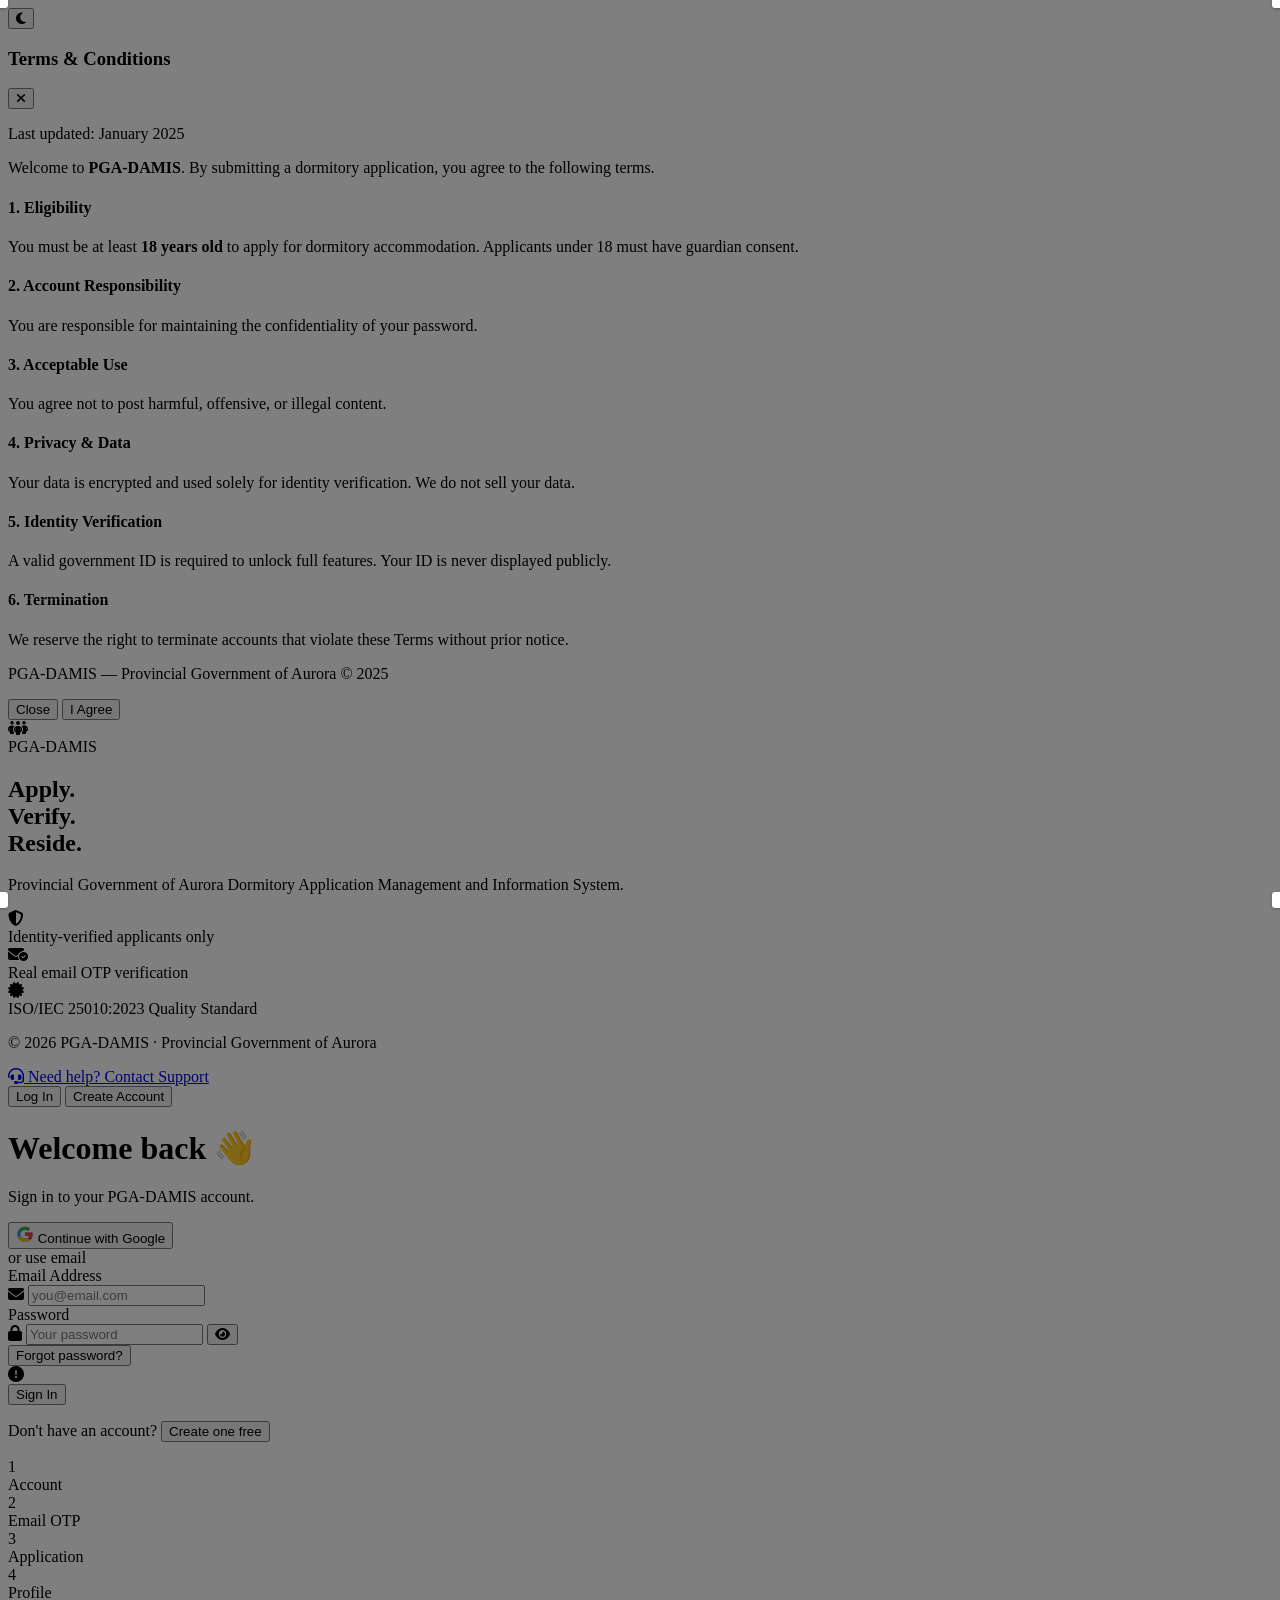
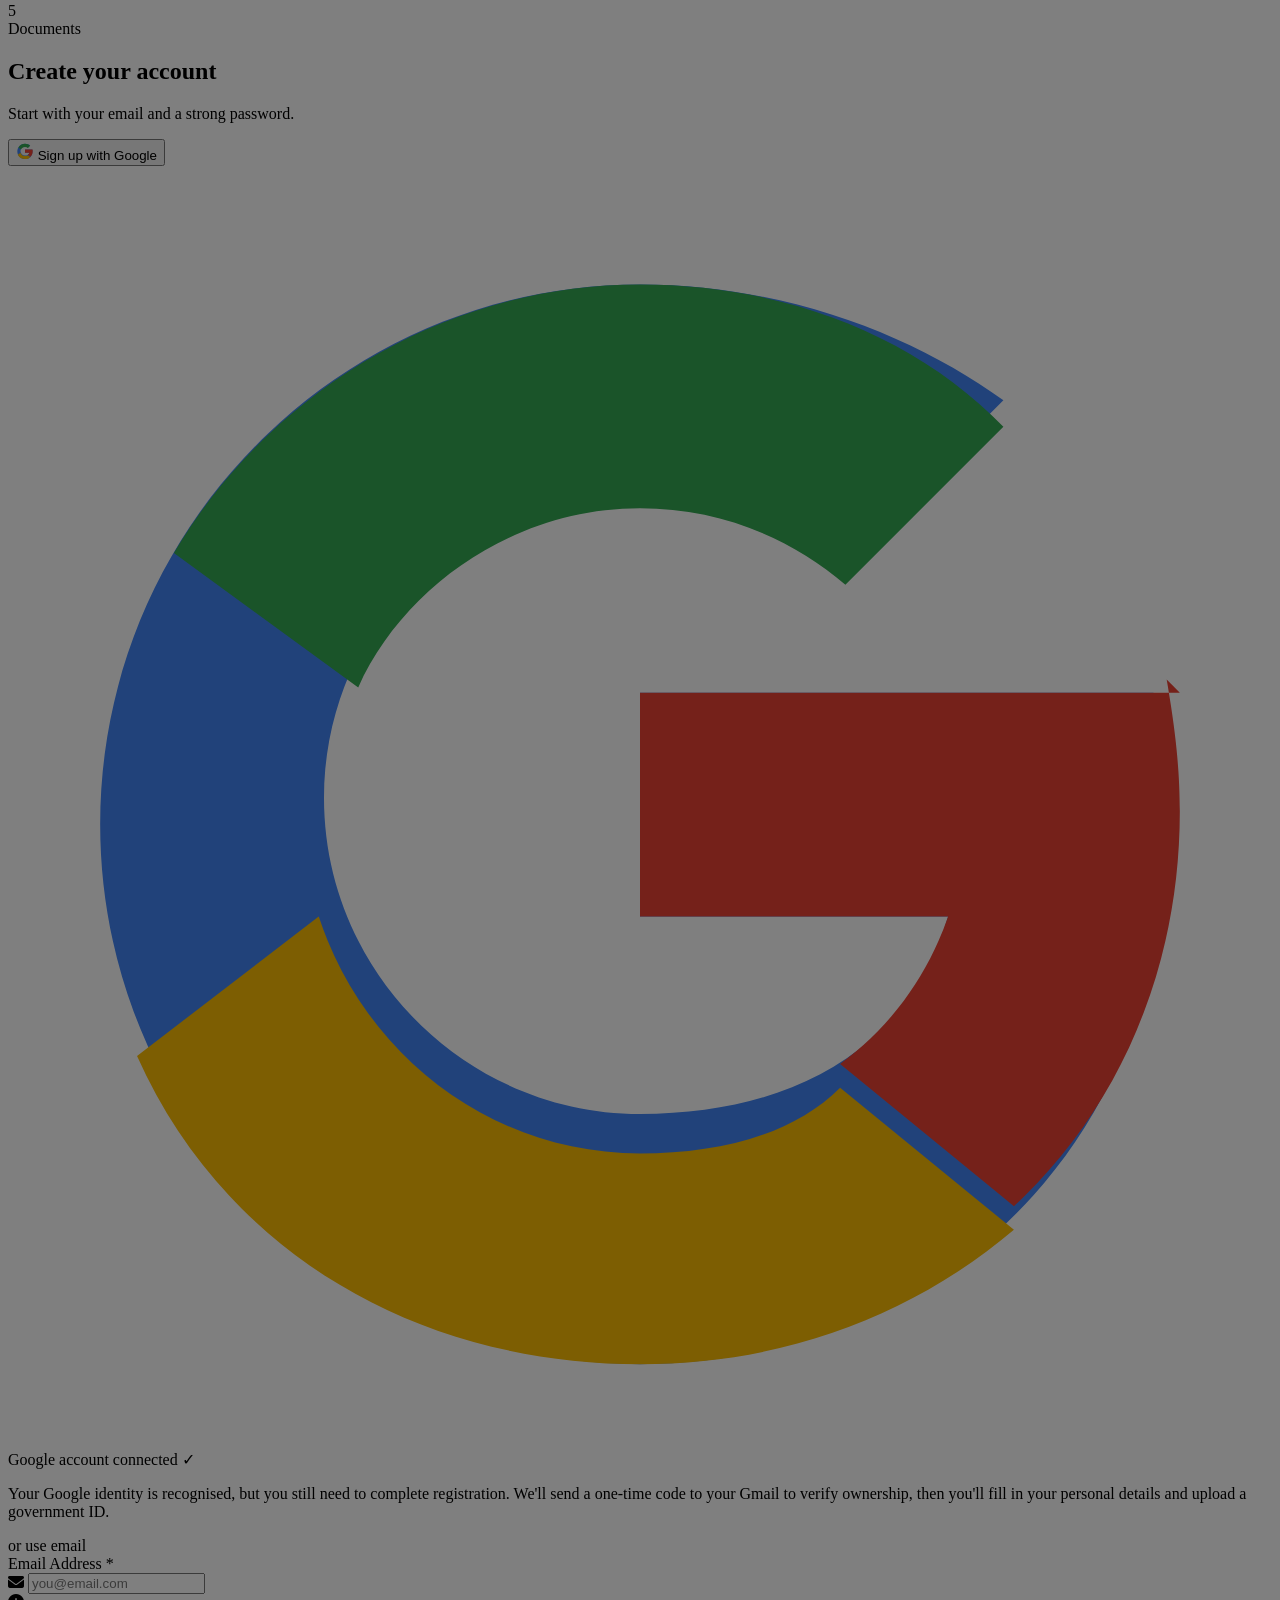
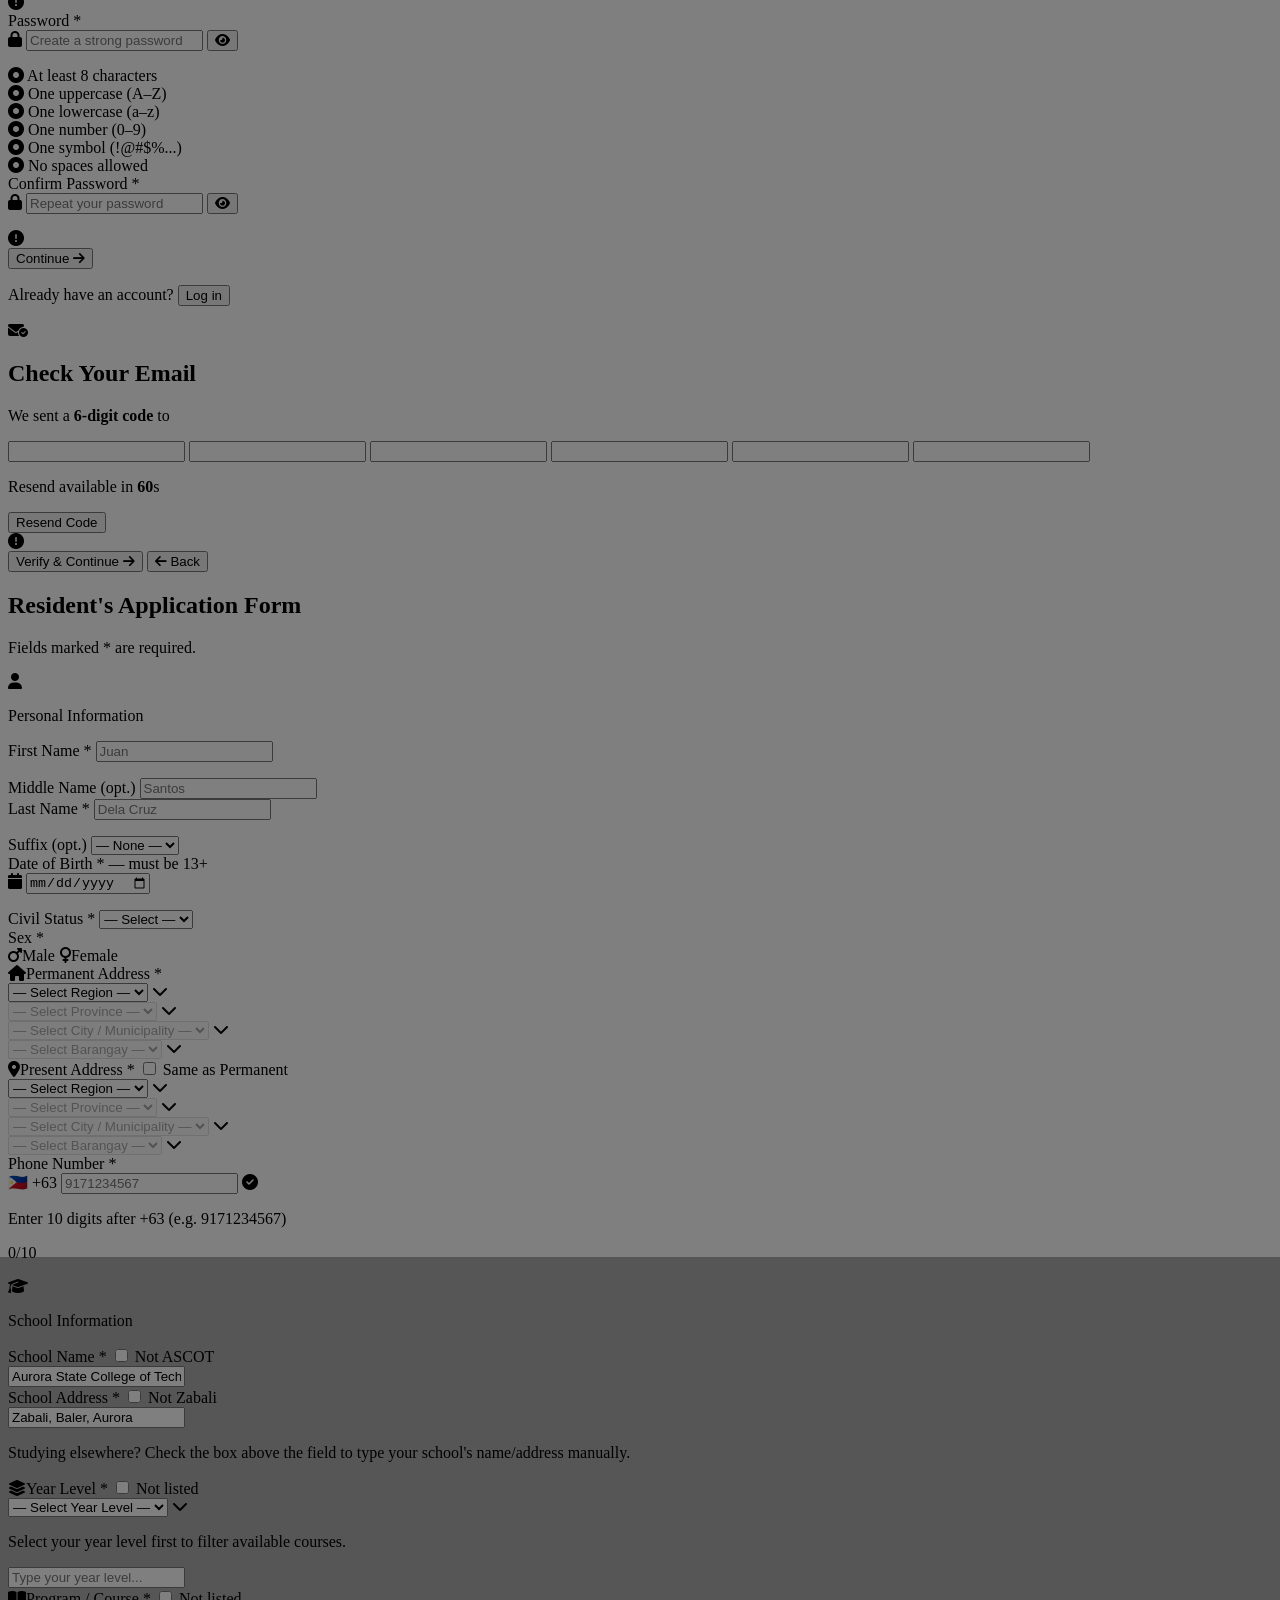
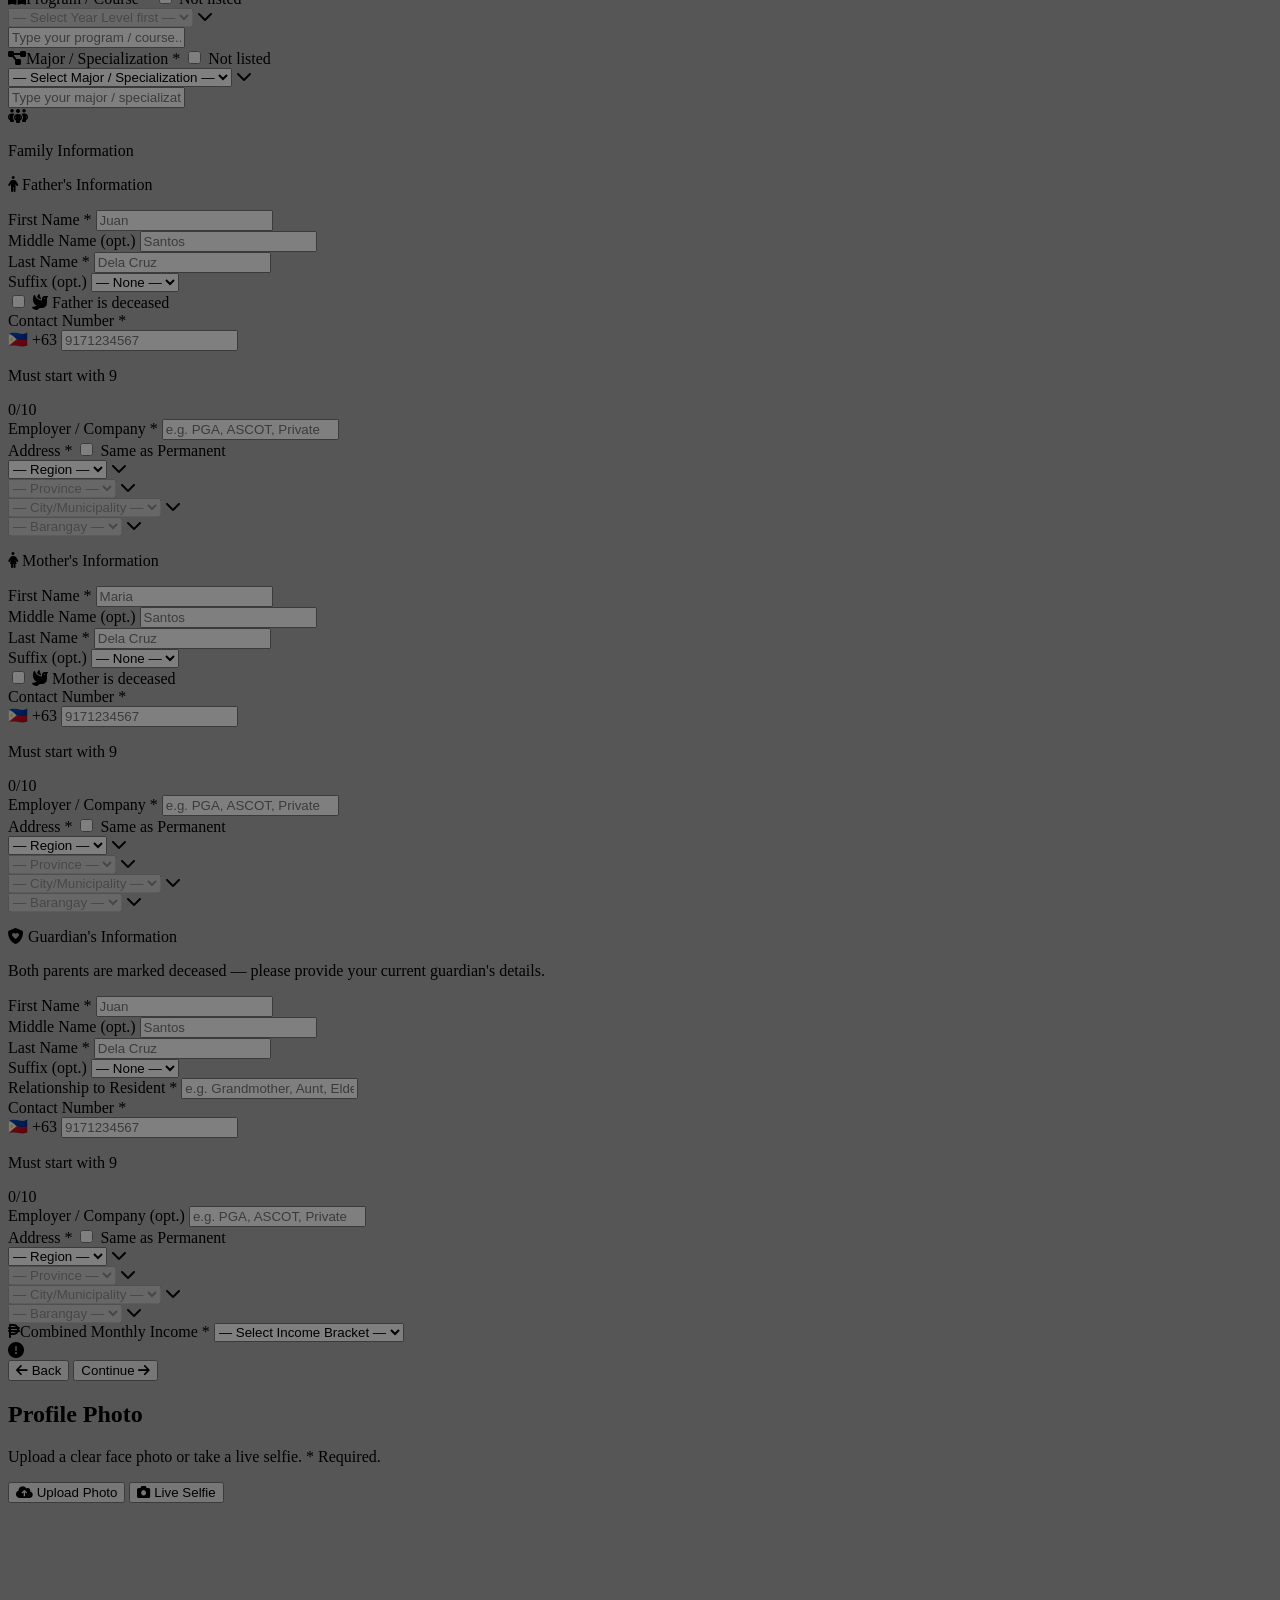
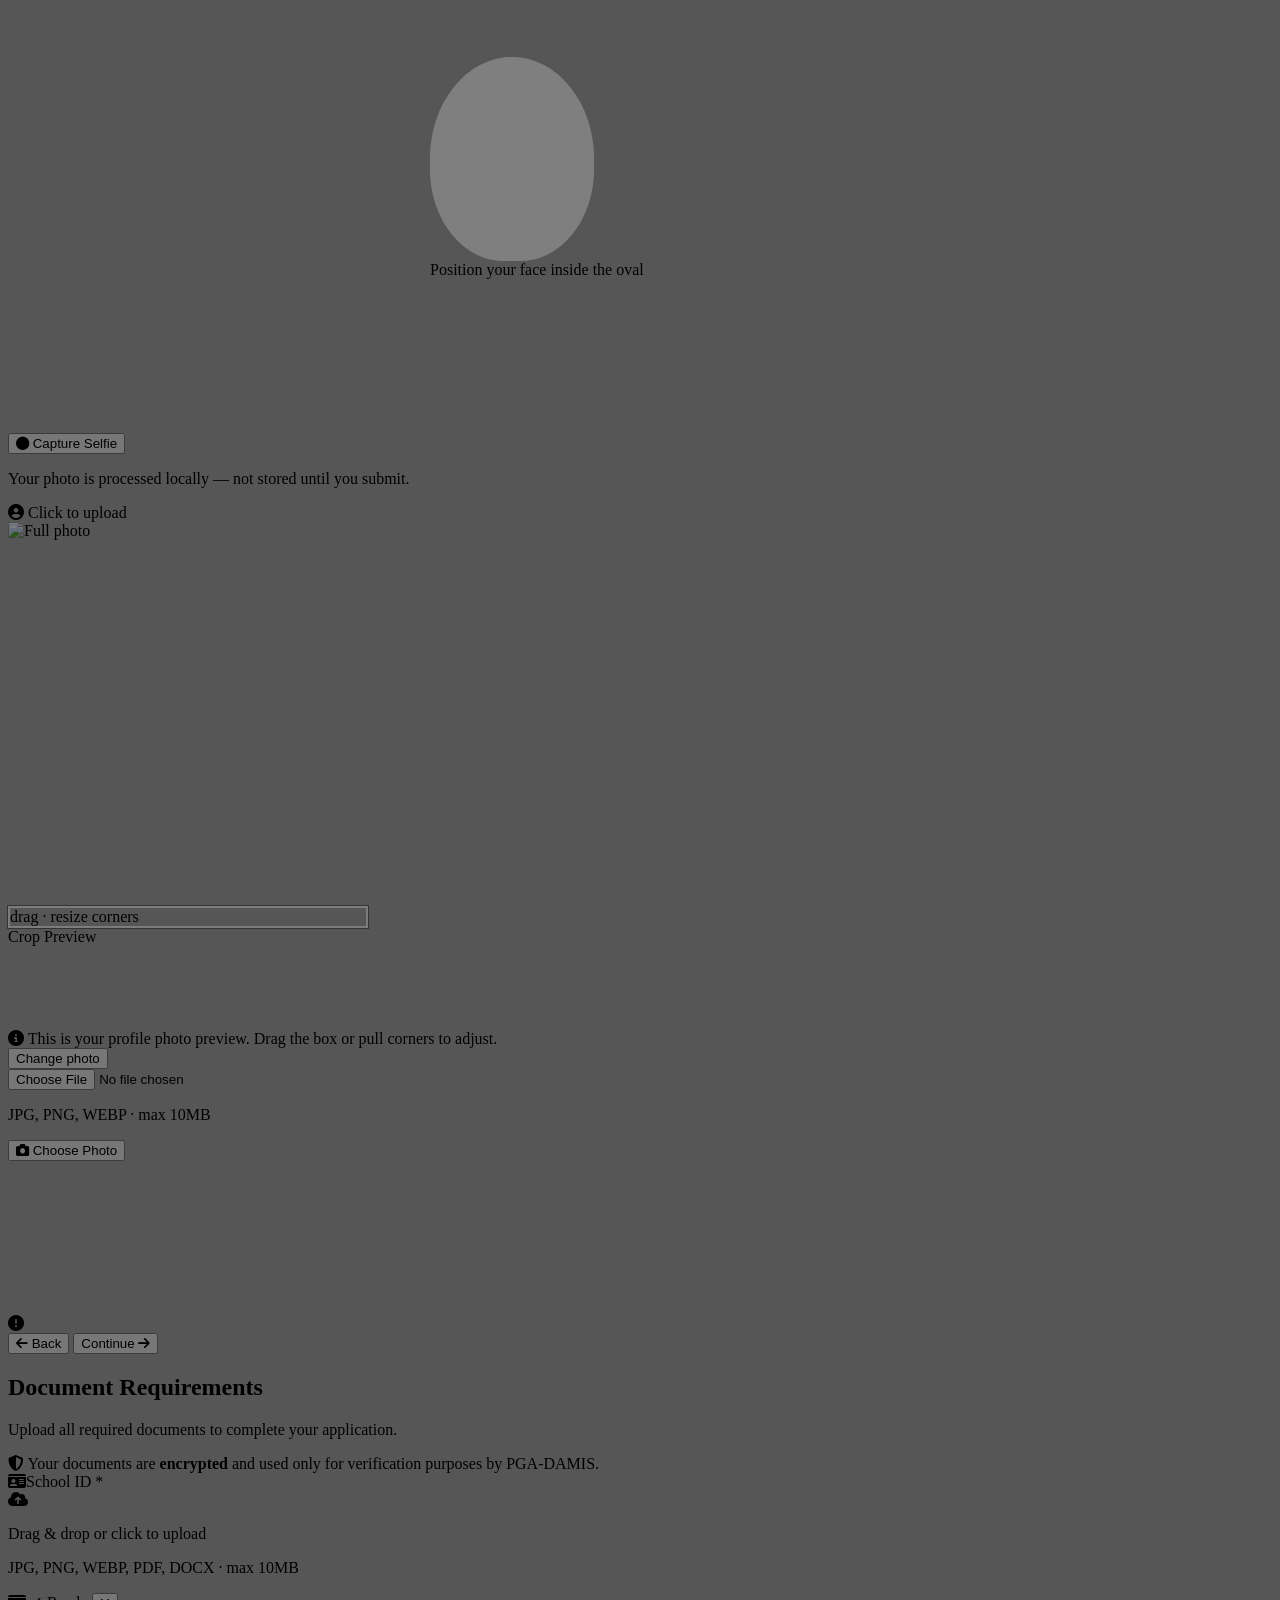
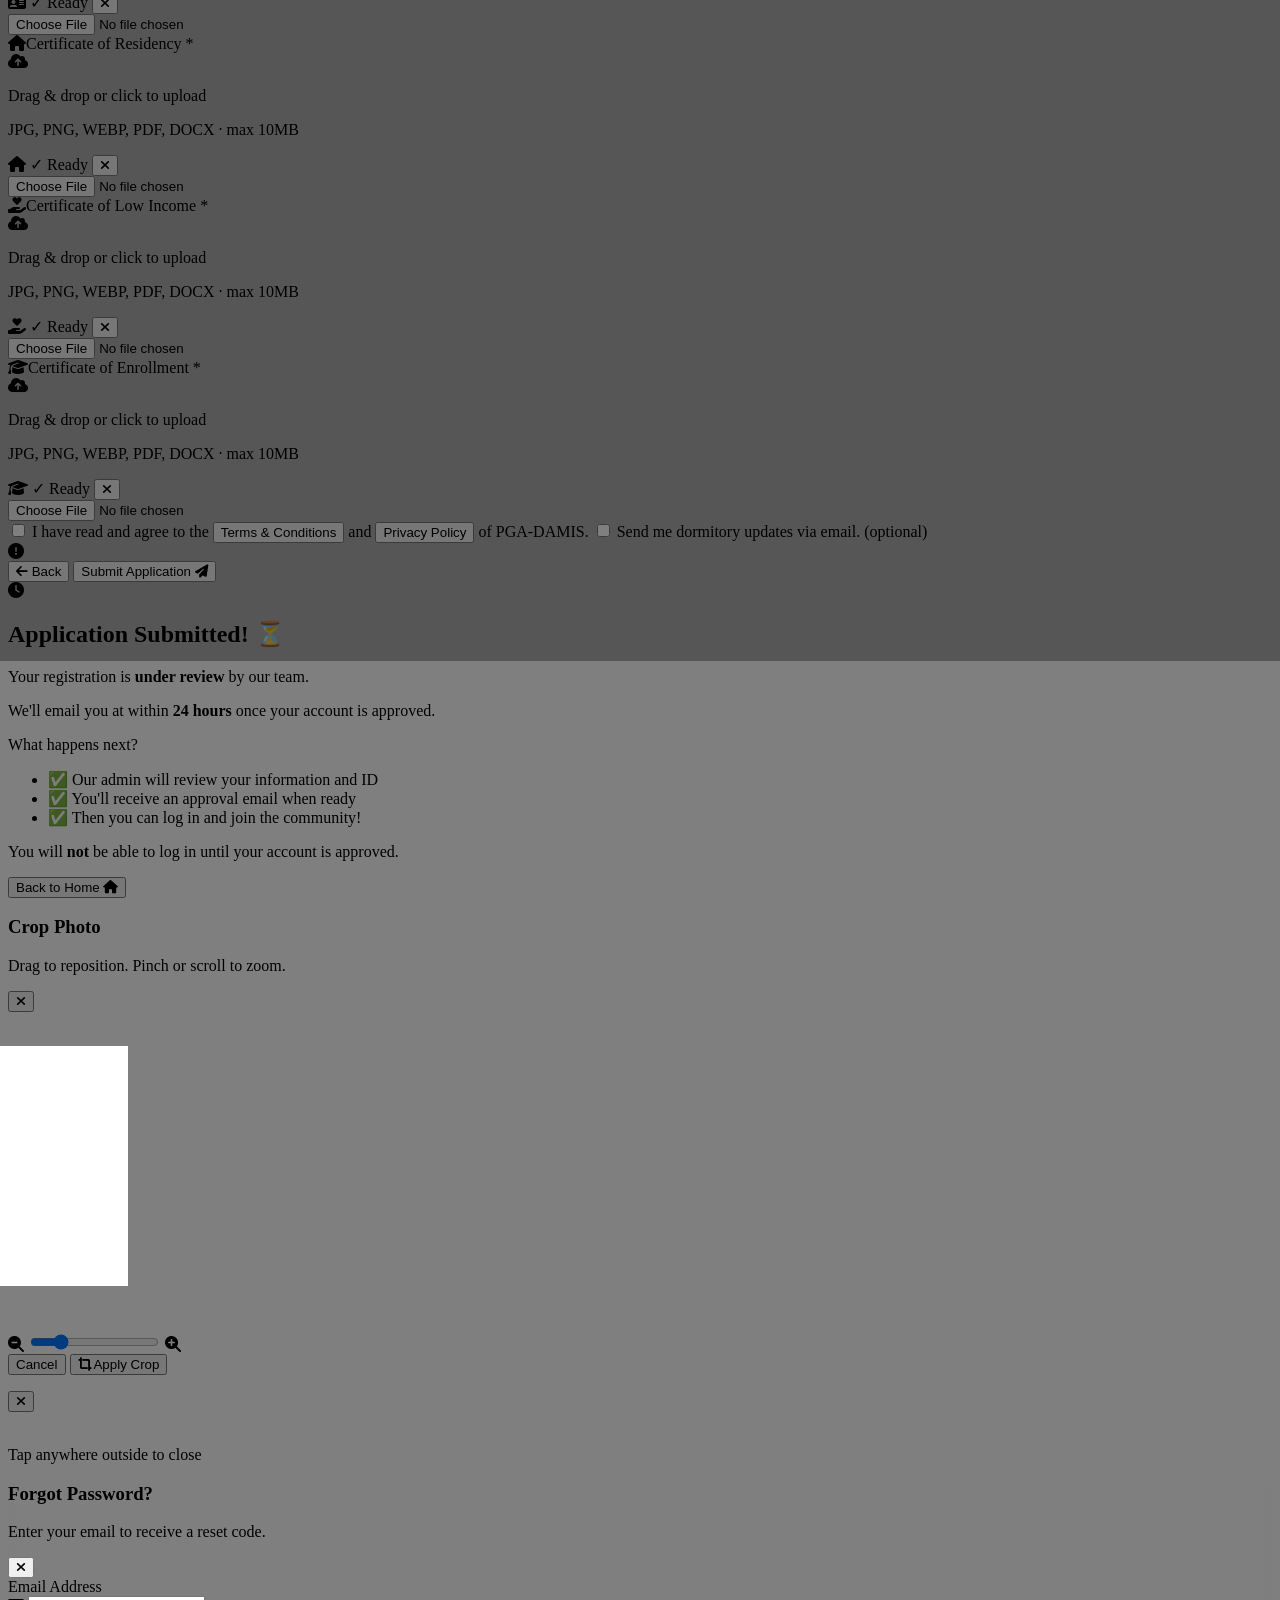
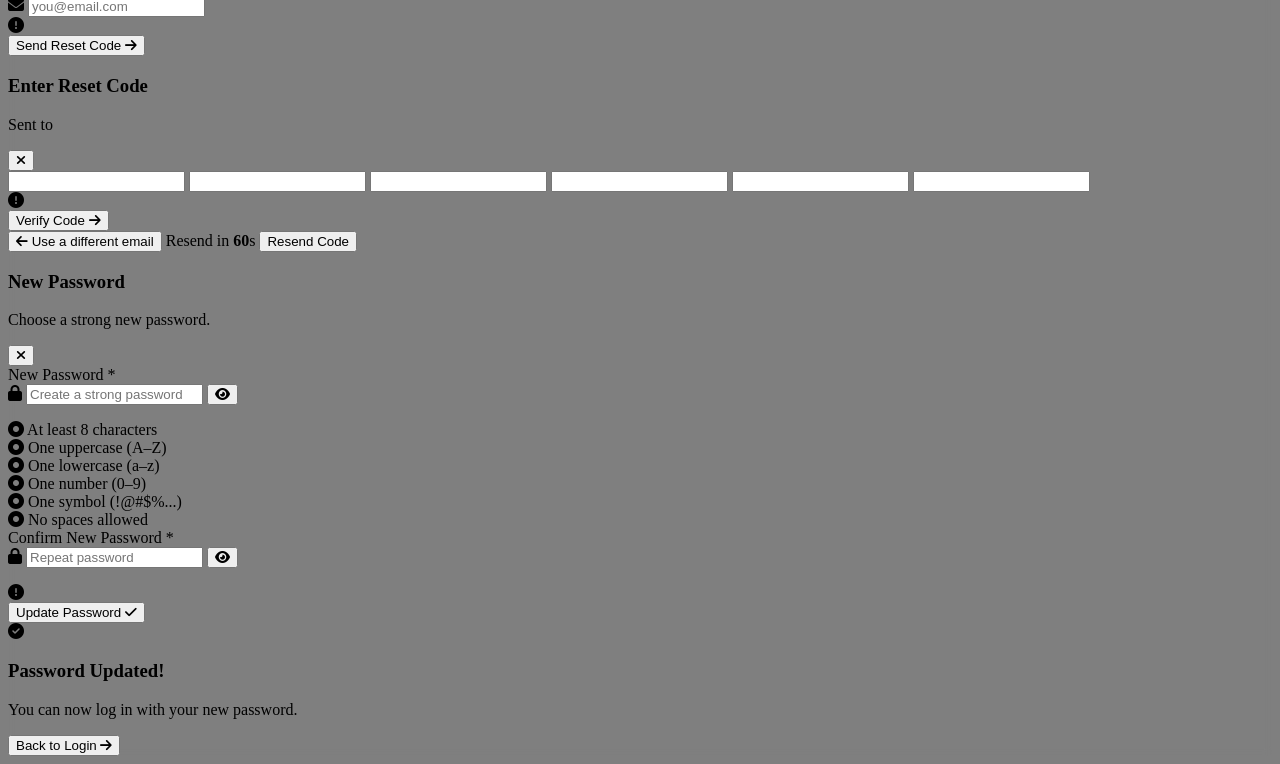
==== commit 345b2c1b: "Fix manual course/year-level/specialization entry: replace fragile dropdown-value flag with independ" ====
--- a/public/index.html
+++ b/public/index.html
@@ -471,14 +471,20 @@
             </div>
             <p class="text-xs text-slate-400 -mt-2 mb-3">Studying elsewhere? Check the box above the field to type your school's name/address manually.</p>
 
-            <!-- Year Level → Course → Specialization (cascading, each with a manual-entry fallback) -->
+            <!-- Year Level → Course → Specialization (cascading, each with an independent manual-entry toggle) -->
 
             <!-- Row 1: Year Level -->
             <div class="grid grid-cols-2 gap-3 mb-3">
               <div>
-                <label class="block text-xs font-semibold text-slate-600 dark:text-slate-300 mb-1.5">
-                  <i class="fa-solid fa-layer-group text-indigo-400 mr-1"></i>Year Level <span class="text-red-400">*</span>
-                </label>
+                <div class="flex items-center justify-between mb-1.5">
+                  <label class="block text-xs font-semibold text-slate-600 dark:text-slate-300">
+                    <i class="fa-solid fa-layer-group text-indigo-400 mr-1"></i>Year Level <span class="text-red-400">*</span>
+                  </label>
+                  <label class="flex items-center gap-1.5 cursor-pointer text-xs text-slate-500 font-semibold select-none">
+                    <input type="checkbox" id="yearlevel-manual-toggle" onchange="toggleYearLevelManualMode()" class="w-3.5 h-3.5 accent-indigo-600"/>
+                    Not listed
+                  </label>
+                </div>
                 <div class="relative">
                   <select id="reg-yearlevel" onchange="onYearLevelChange()"
                     class="form-input w-full px-3 py-2.5 rounded-xl border border-slate-200 dark:border-slate-600 bg-slate-50 dark:bg-slate-800 text-sm text-slate-700 dark:text-slate-100 appearance-none pr-8 transition-colors">
@@ -488,23 +494,23 @@
                     <option value="3">3rd Year</option>
                     <option value="4">4th Year</option>
                     <option value="5">5th Year</option>
-                    <option value="__manual">Not listed &#8212; type manually</option>
                   </select>
                   <i class="fa-solid fa-chevron-down absolute right-3 top-1/2 -translate-y-1/2 text-slate-300 text-xs pointer-events-none"></i>
                 </div>
-                <p class="text-xs text-slate-400 mt-1">Select your year level first to filter available courses.</p>
-                <input id="reg-yearlevel-manual" type="text" list="yearlevel-suggestions" placeholder="Type your year level..."
-                  class="hidden form-input w-full px-3 py-2.5 rounded-xl border border-slate-200 dark:border-slate-600 bg-white dark:bg-slate-800 text-sm text-slate-700 dark:text-slate-100 mt-2"/>
-                <datalist id="yearlevel-suggestions">
-                  <option value="1st Year"></option><option value="2nd Year"></option>
-                  <option value="3rd Year"></option><option value="4th Year"></option>
-                  <option value="5th Year"></option><option value="Irregular"></option>
-                </datalist>
+                <p id="yearlevel-hint" class="text-xs text-slate-400 mt-1">Select your year level first to filter available courses.</p>
+                <input id="reg-yearlevel-manual" type="text" placeholder="Type your year level..."
+                  class="hidden form-input w-full px-3 py-2.5 rounded-xl border border-slate-200 dark:border-slate-600 bg-white dark:bg-slate-800 text-sm text-slate-700 dark:text-slate-100"/>
               </div>
               <div>
-                <label class="block text-xs font-semibold text-slate-600 dark:text-slate-300 mb-1.5">
-                  <i class="fa-solid fa-book-open text-indigo-400 mr-1"></i>Program / Course <span class="text-red-400">*</span>
-                </label>
+                <div class="flex items-center justify-between mb-1.5">
+                  <label class="block text-xs font-semibold text-slate-600 dark:text-slate-300">
+                    <i class="fa-solid fa-book-open text-indigo-400 mr-1"></i>Program / Course <span class="text-red-400">*</span>
+                  </label>
+                  <label class="flex items-center gap-1.5 cursor-pointer text-xs text-slate-500 font-semibold select-none">
+                    <input type="checkbox" id="course-manual-toggle" onchange="toggleCourseManualMode()" class="w-3.5 h-3.5 accent-indigo-600"/>
+                    Not listed
+                  </label>
+                </div>
                 <div class="relative">
                   <select id="reg-course" onchange="onCourseChange()" disabled
                     class="form-input w-full px-3 py-2.5 rounded-xl border border-slate-200 dark:border-slate-600 bg-slate-50 dark:bg-slate-800 text-sm text-slate-700 dark:text-slate-100 appearance-none pr-8 disabled:opacity-50 transition-colors">
@@ -512,17 +518,22 @@
                   </select>
                   <i class="fa-solid fa-chevron-down absolute right-3 top-1/2 -translate-y-1/2 text-slate-300 text-xs pointer-events-none"></i>
                 </div>
-                <input id="reg-course-manual" type="text" list="course-suggestions" placeholder="Type your program / course..."
-                  class="hidden form-input w-full px-3 py-2.5 rounded-xl border border-slate-200 dark:border-slate-600 bg-white dark:bg-slate-800 text-sm text-slate-700 dark:text-slate-100 mt-2"/>
-                <datalist id="course-suggestions"></datalist>
+                <input id="reg-course-manual" type="text" placeholder="Type your program / course..."
+                  class="hidden form-input w-full px-3 py-2.5 rounded-xl border border-slate-200 dark:border-slate-600 bg-white dark:bg-slate-800 text-sm text-slate-700 dark:text-slate-100"/>
               </div>
             </div>
 
             <!-- Row 2: Specialization / Major (shown only when course has one, or manual course chosen) -->
             <div id="specialization-row" class="hidden mb-1">
-              <label class="block text-xs font-semibold text-slate-600 dark:text-slate-300 mb-1.5">
-                <i class="fa-solid fa-diagram-project text-purple-400 mr-1"></i>Major / Specialization <span class="text-red-400">*</span>
-              </label>
+              <div class="flex items-center justify-between mb-1.5">
+                <label class="block text-xs font-semibold text-slate-600 dark:text-slate-300">
+                  <i class="fa-solid fa-diagram-project text-purple-400 mr-1"></i>Major / Specialization <span id="specialization-required-mark" class="text-red-400">*</span>
+                </label>
+                <label id="specialization-manual-toggle-wrap" class="flex items-center gap-1.5 cursor-pointer text-xs text-slate-500 font-semibold select-none">
+                  <input type="checkbox" id="specialization-manual-toggle" onchange="toggleSpecializationManualMode()" class="w-3.5 h-3.5 accent-purple-600"/>
+                  Not listed
+                </label>
+              </div>
               <div class="relative">
                 <select id="reg-specialization"
                   class="form-input w-full px-3 py-2.5 rounded-xl border border-slate-200 dark:border-slate-600 bg-slate-50 dark:bg-slate-800 text-sm text-slate-700 dark:text-slate-100 appearance-none pr-8 transition-colors">
@@ -530,9 +541,8 @@
                 </select>
                 <i class="fa-solid fa-chevron-down absolute right-3 top-1/2 -translate-y-1/2 text-slate-300 text-xs pointer-events-none"></i>
               </div>
-              <input id="reg-specialization-manual" type="text" list="specialization-suggestions" placeholder="Type your major / specialization..."
-                class="hidden form-input w-full px-3 py-2.5 rounded-xl border border-slate-200 dark:border-slate-600 bg-white dark:bg-slate-800 text-sm text-slate-700 dark:text-slate-100 mt-2"/>
-              <datalist id="specialization-suggestions"></datalist>
+              <input id="reg-specialization-manual" type="text" placeholder="Type your major / specialization..."
+                class="hidden form-input w-full px-3 py-2.5 rounded-xl border border-slate-200 dark:border-slate-600 bg-white dark:bg-slate-800 text-sm text-slate-700 dark:text-slate-100"/>
             </div>
 
           </div>
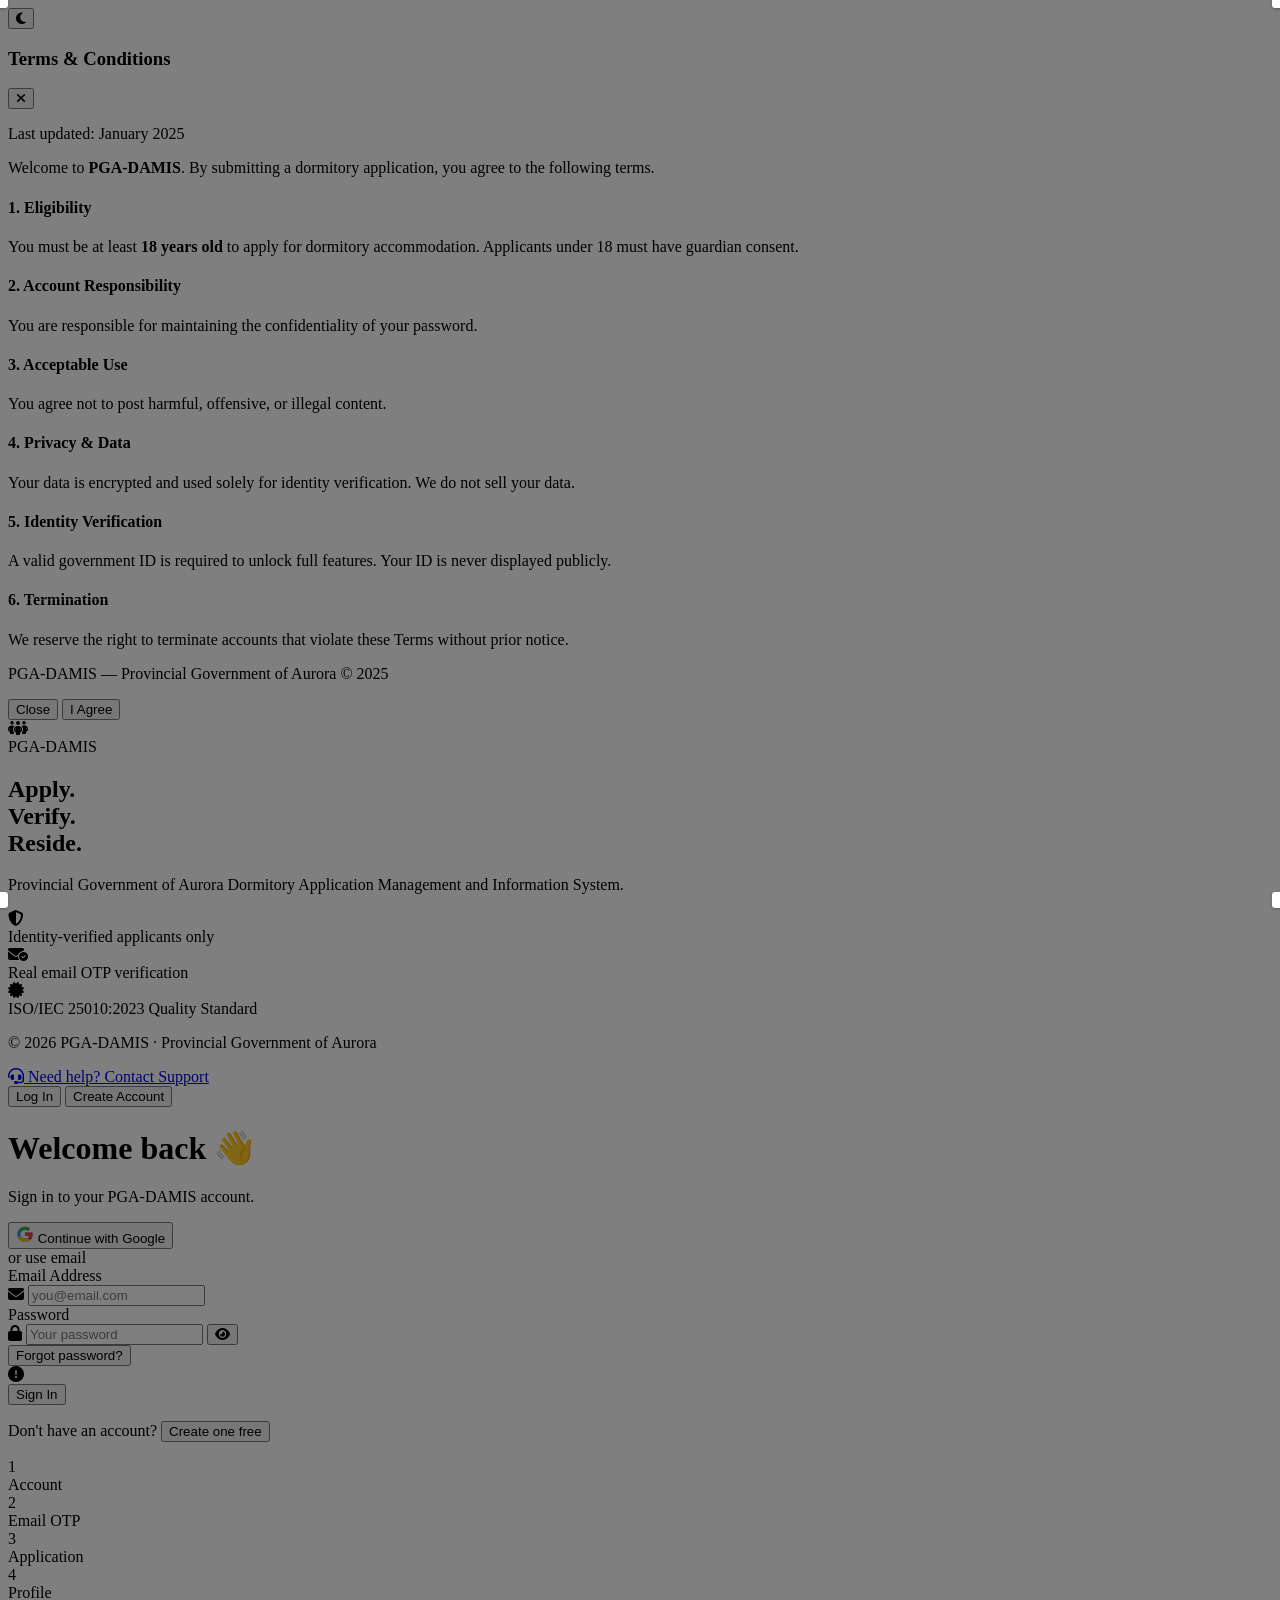
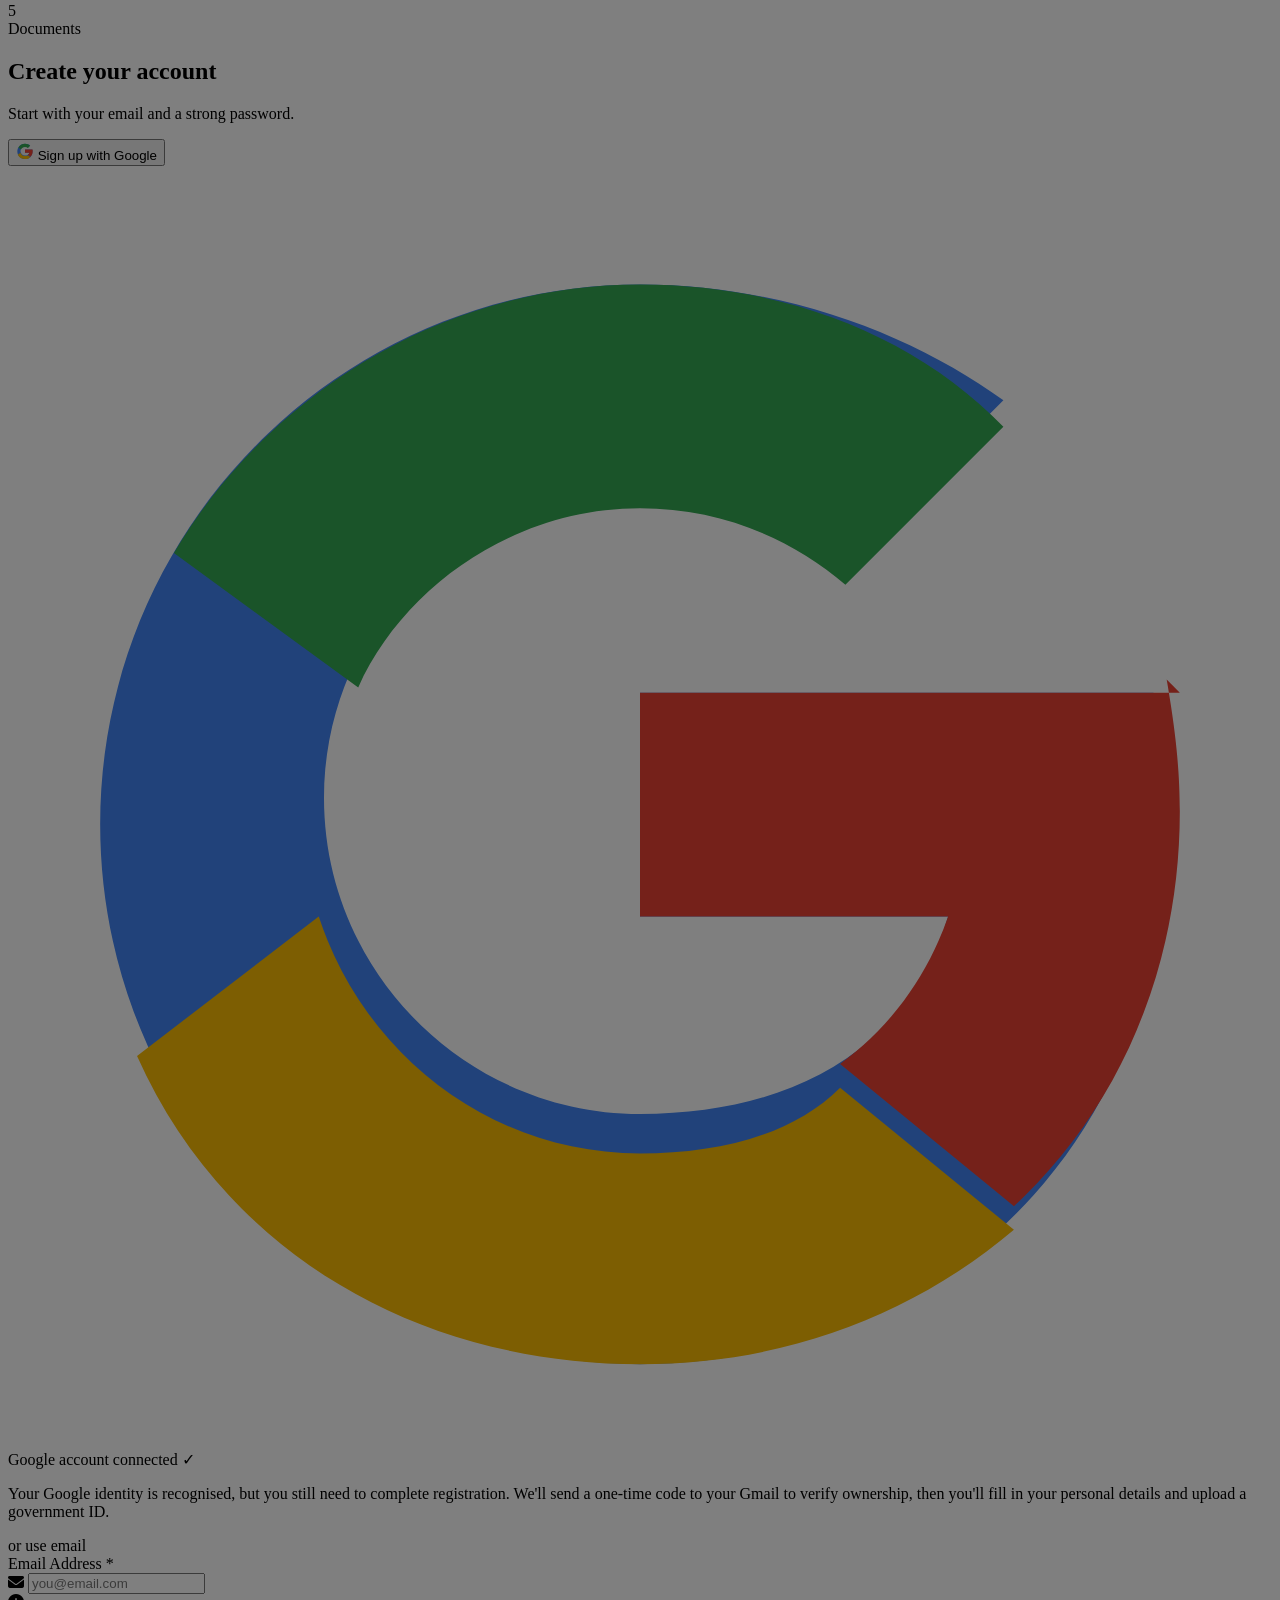
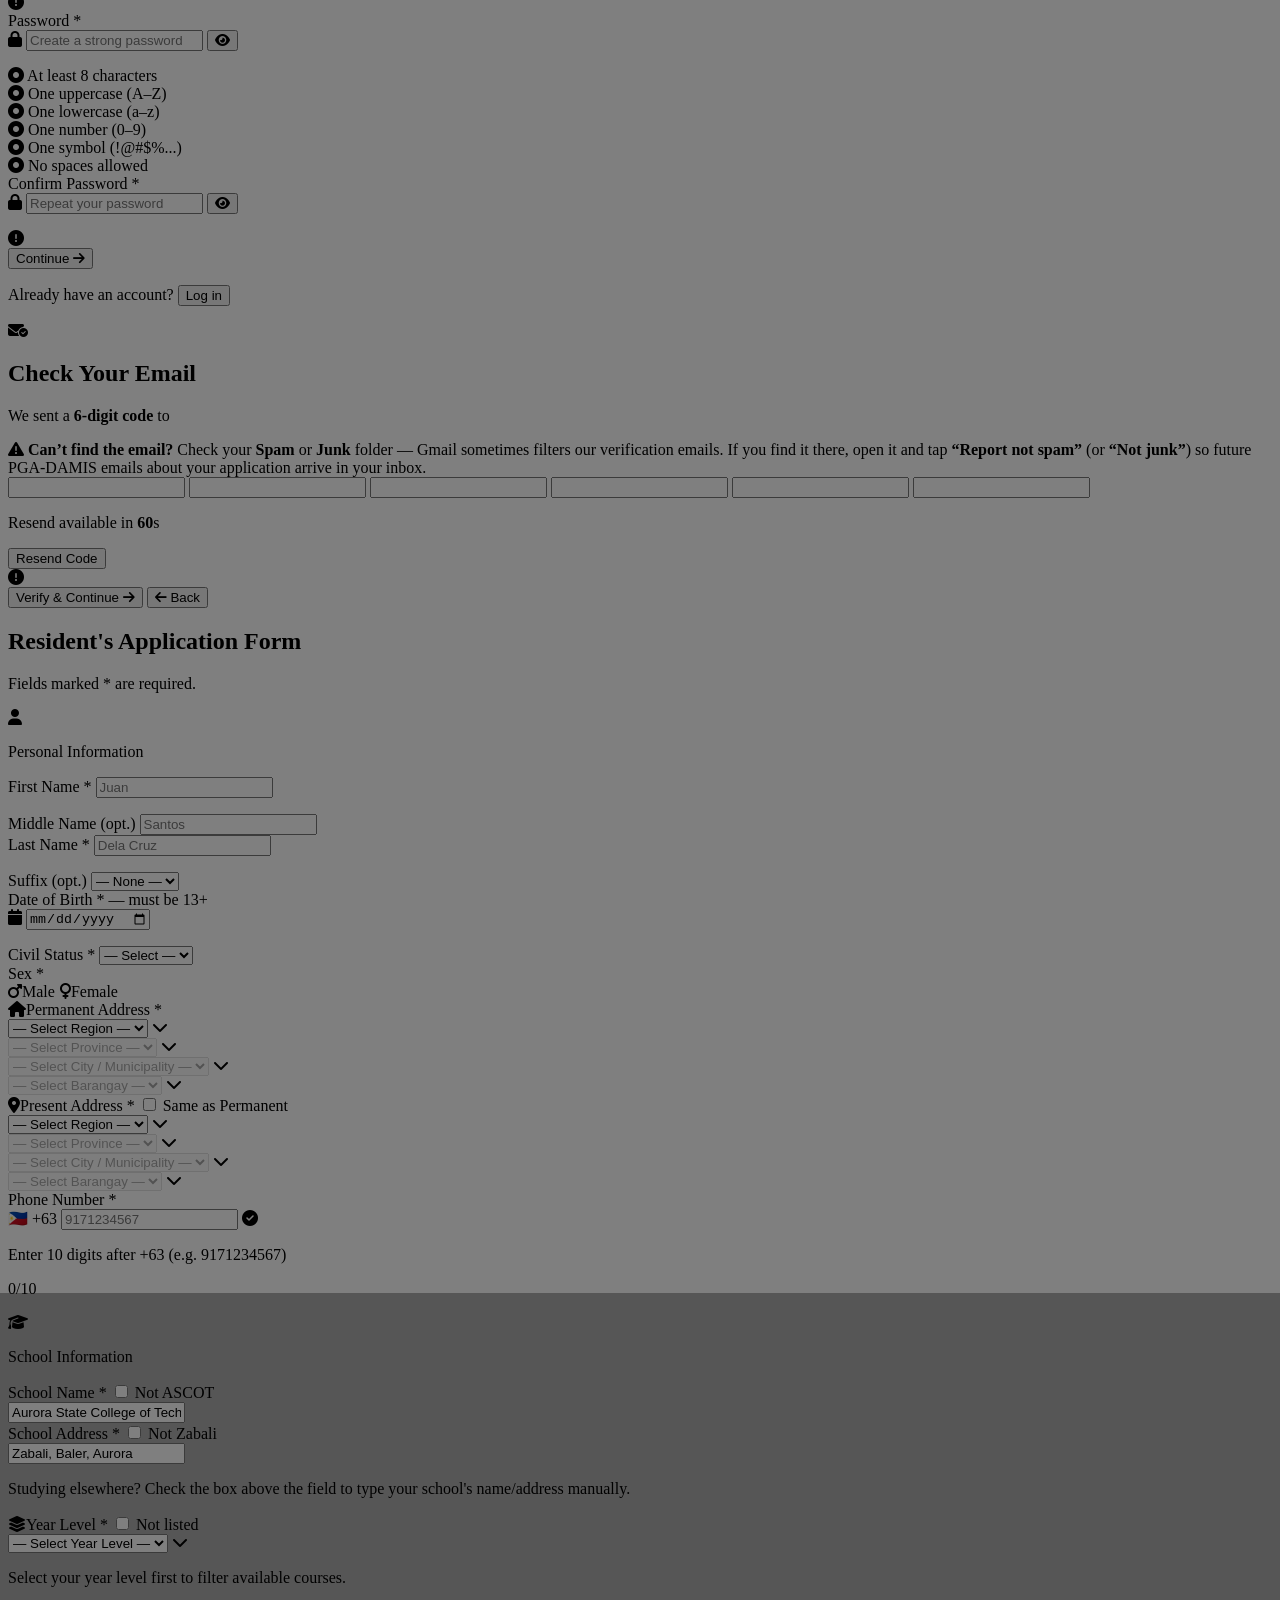
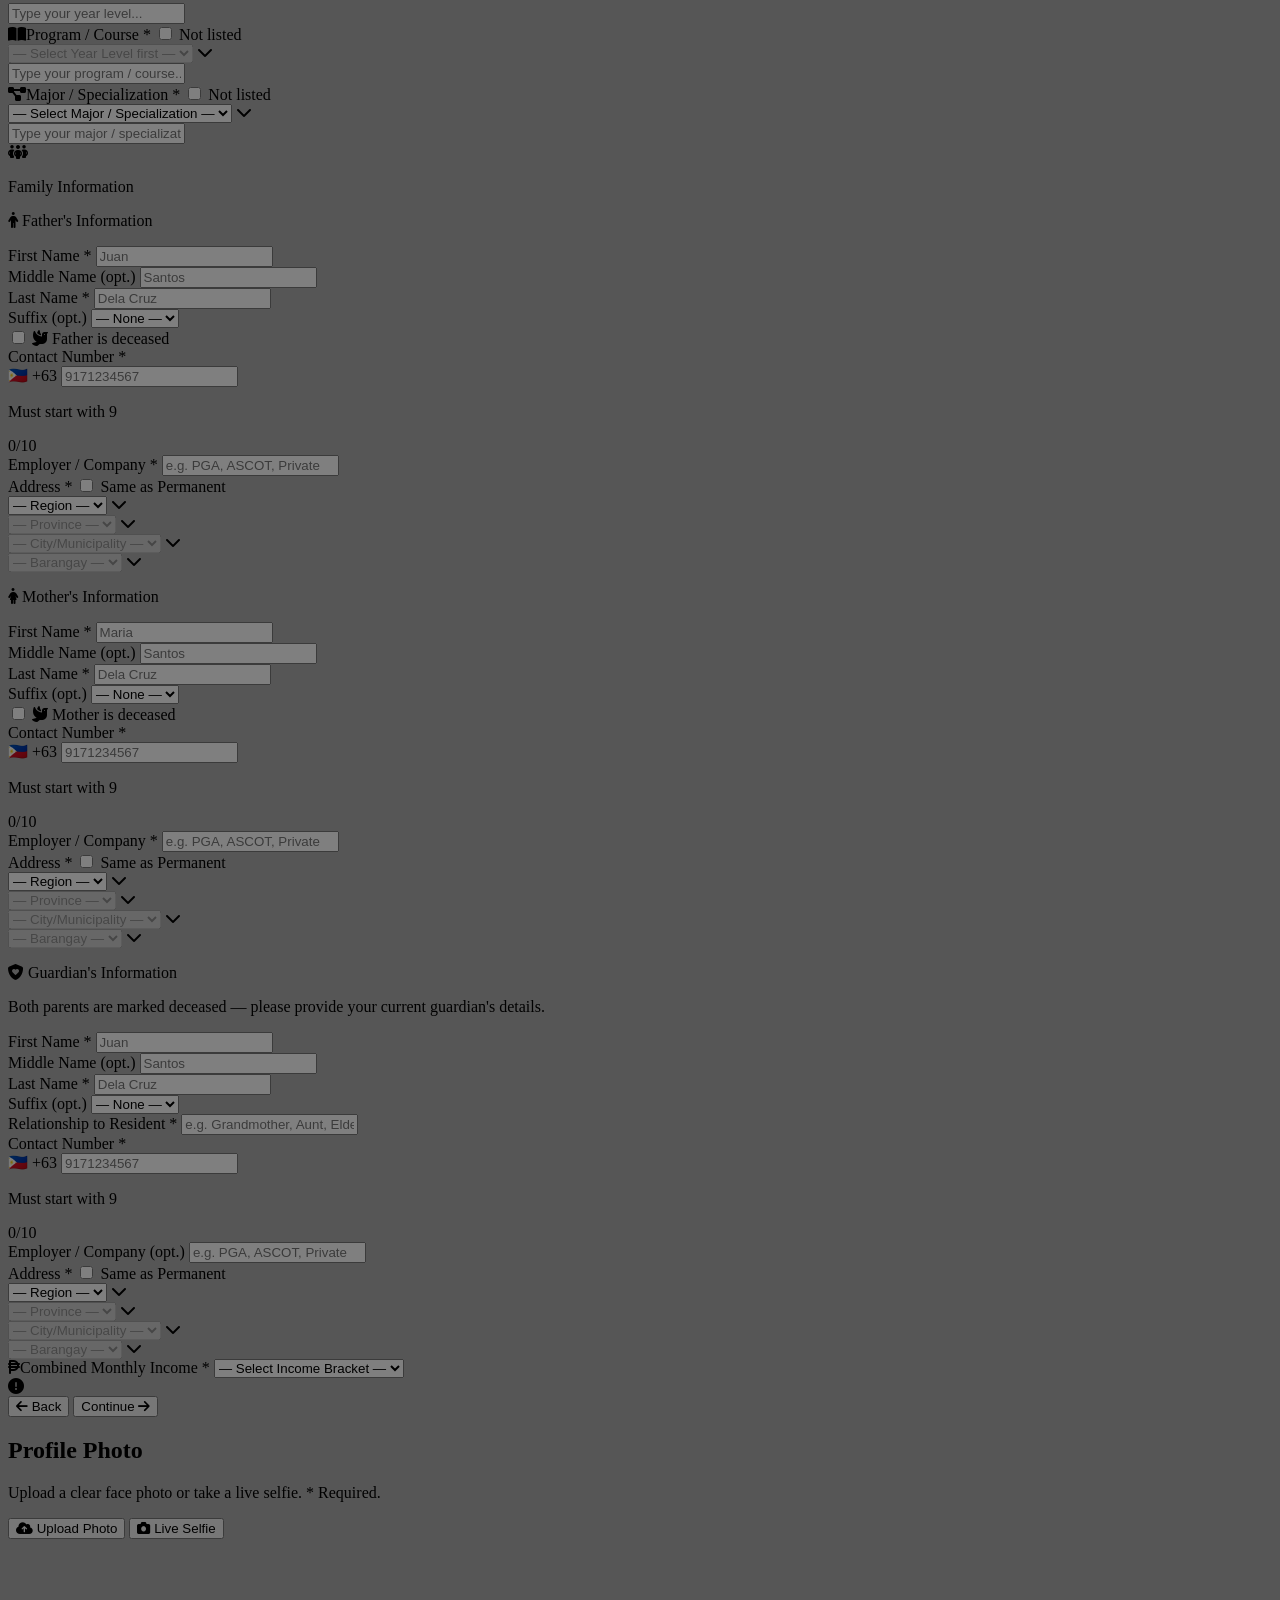
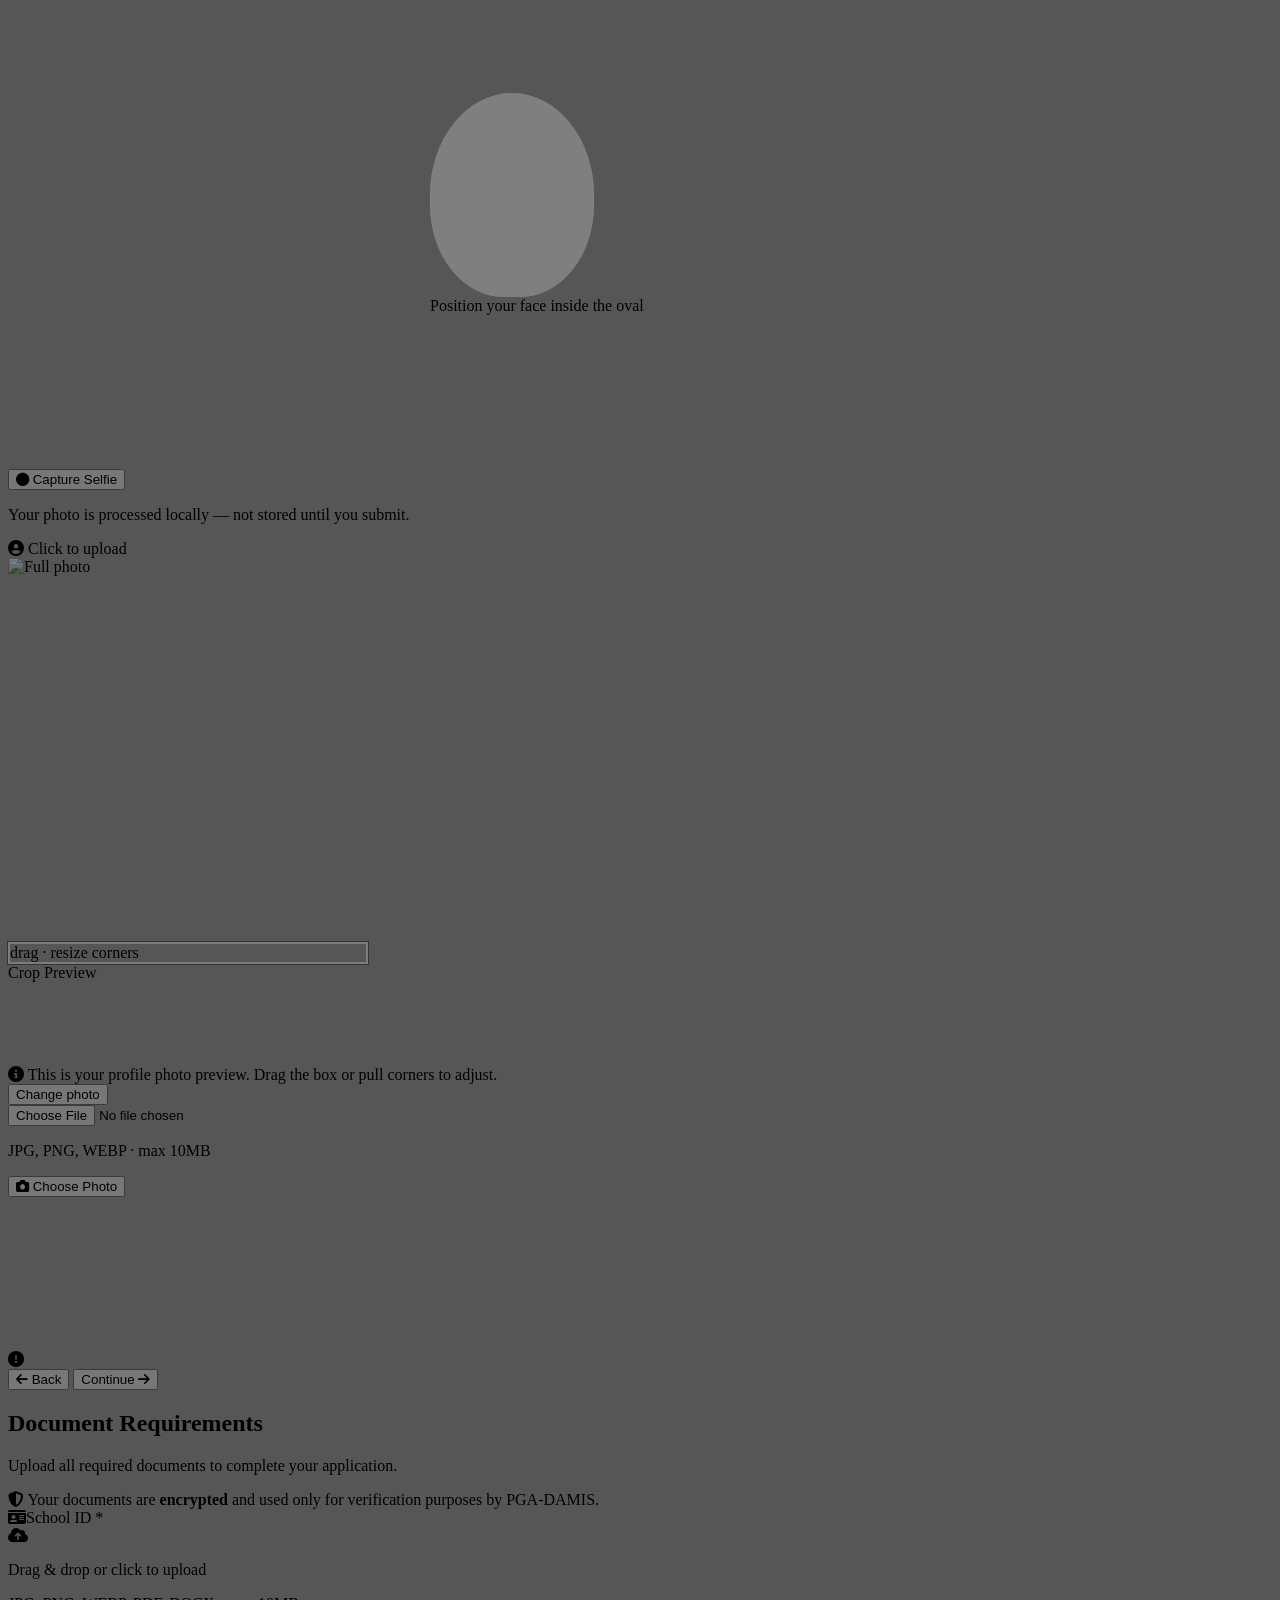
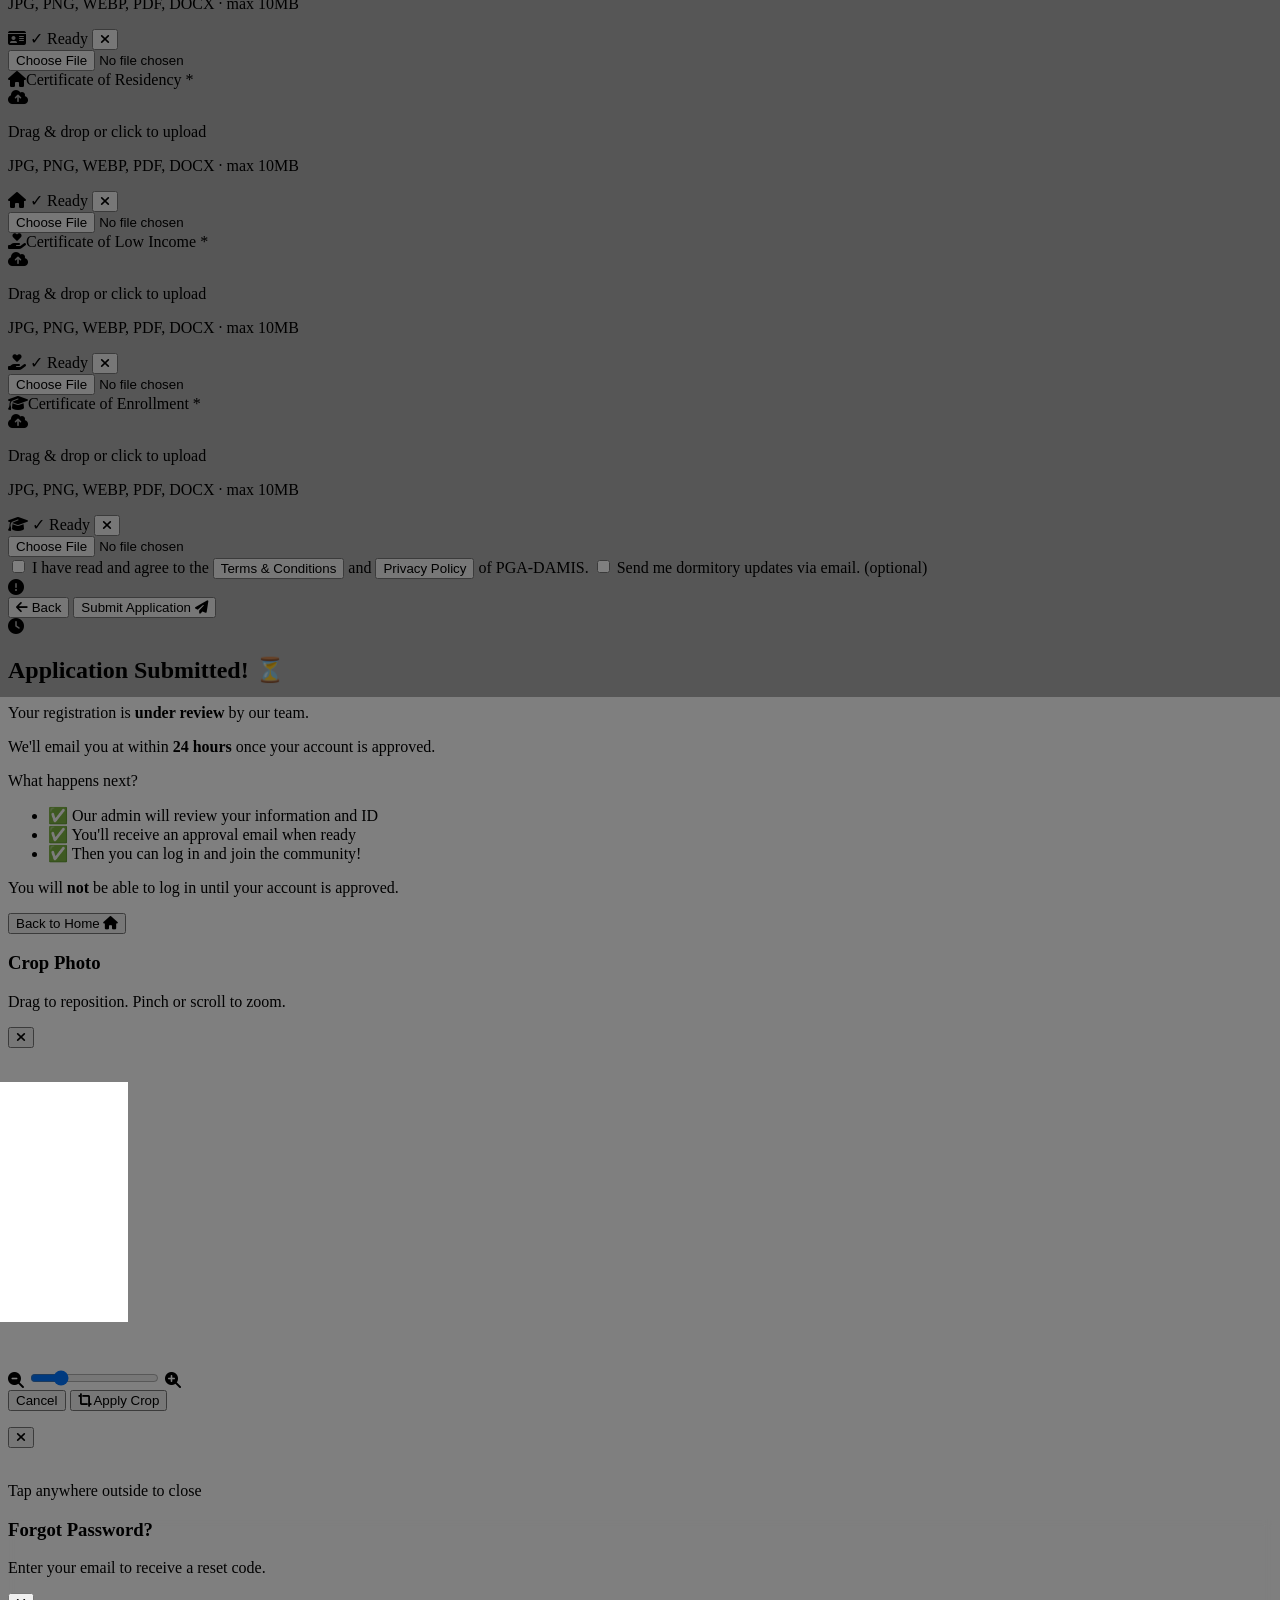
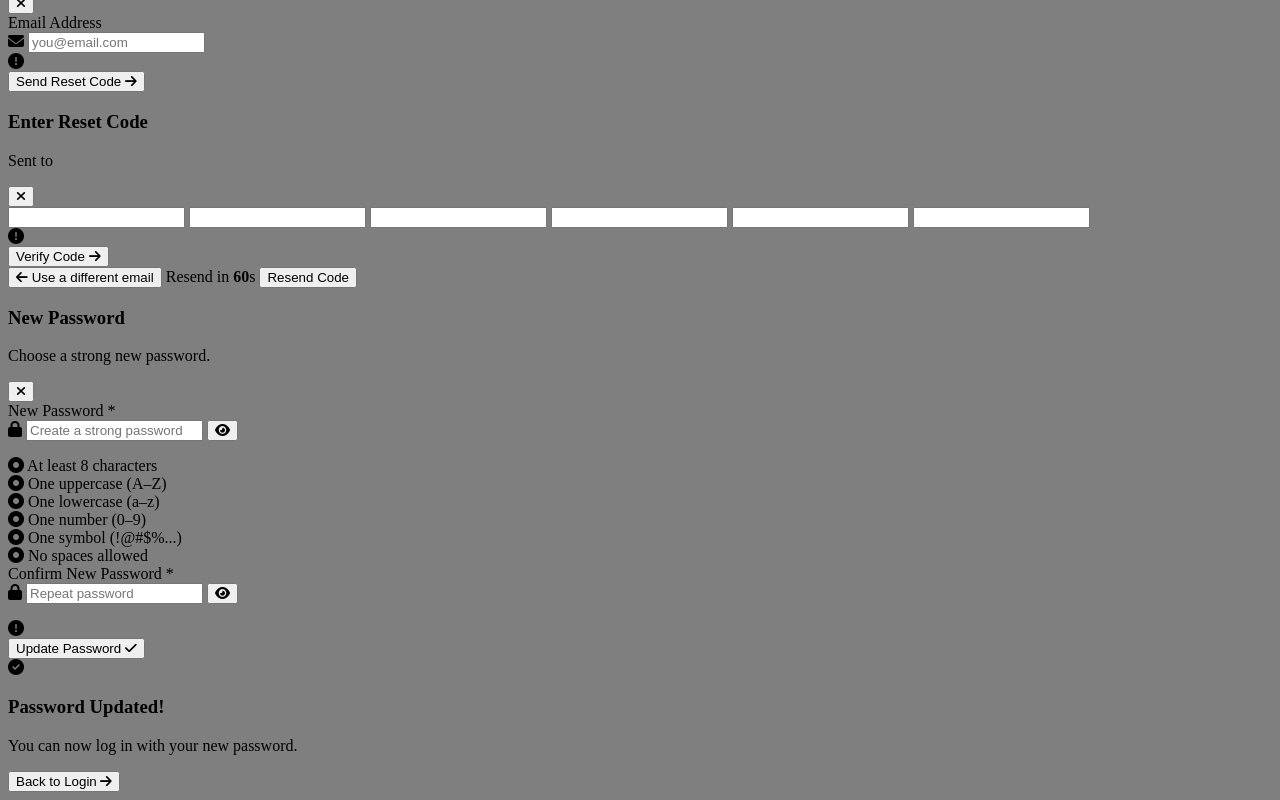
==== commit 72a2116b: "feat(research): Student Residents Questionnaire + admin Research tab Add the ISO/IEC 25010 end-user " ====
--- a/public/index.html
+++ b/public/index.html
@@ -250,6 +250,17 @@
             <p class="text-slate-400 text-sm">We sent a <strong class="text-slate-600">6-digit code</strong> to<br/><span id="otp-email" class="text-blue-600 font-bold"></span></p>
           </div>
 
+          <!-- ── Spam / Junk folder notice ── -->
+          <div class="flex items-start gap-2 p-3 mb-4 bg-amber-50 dark:bg-amber-950/30 border border-amber-200 dark:border-amber-800 rounded-xl text-xs text-amber-700 dark:text-amber-300 text-left">
+            <i class="fa-solid fa-triangle-exclamation mt-0.5 flex-shrink-0"></i>
+            <span>
+              <strong>Can&rsquo;t find the email?</strong> Check your <strong>Spam</strong> or <strong>Junk</strong> folder &mdash;
+              Gmail sometimes filters our verification emails. If you find it there, open it and tap
+              <strong>&ldquo;Report not spam&rdquo;</strong> (or <strong>&ldquo;Not junk&rdquo;</strong>) so future PGA-DAMIS
+              emails about your application arrive in your inbox.
+            </span>
+          </div>
+
           <div class="flex justify-center gap-2 mb-4" role="group" aria-label="Enter verification code">
             <input class="otp-box" id="o1" type="text" maxlength="1" inputmode="numeric" autocomplete="one-time-code"
               oninput="otpMove(this,null,'o2')" onkeydown="otpBack(event,null)"
@@ -1050,6 +1061,15 @@
               </div>
             </div>
             <input id="doc-file-enrollment" type="file" accept="image/jpeg,image/png,image/webp,application/pdf,.docx" class="hidden" onchange="handleDocFile(event,'enrollment')"/>
+          </div>
+
+          <!-- ── Student Residents Questionnaire (research instrument) ──
+               Markup is generated at runtime by /js/research-survey.js from
+               GET /api/research/questionnaire, so item wording lives in exactly
+               one place (utils/researchSurvey.js). Must be completed before
+               the application can be submitted. -->
+          <div id="research-survey-container" class="mb-5">
+            <div class="flex justify-center py-6"><span class="rs-spinner"></span></div>
           </div>
 
           <div class="bg-slate-50 dark:bg-slate-800/60 rounded-xl p-4 mb-5 space-y-3 border border-slate-100 dark:border-slate-700">
@@ -1135,6 +1155,7 @@
 
 <script src="/js/psgc-data.js"></script>
 <script src="/js/auth.js"></script>
+<script src="/js/research-survey.js"></script>
 <script>
   function toggleDark() {
     const isDark = document.documentElement.classList.toggle('dark');
